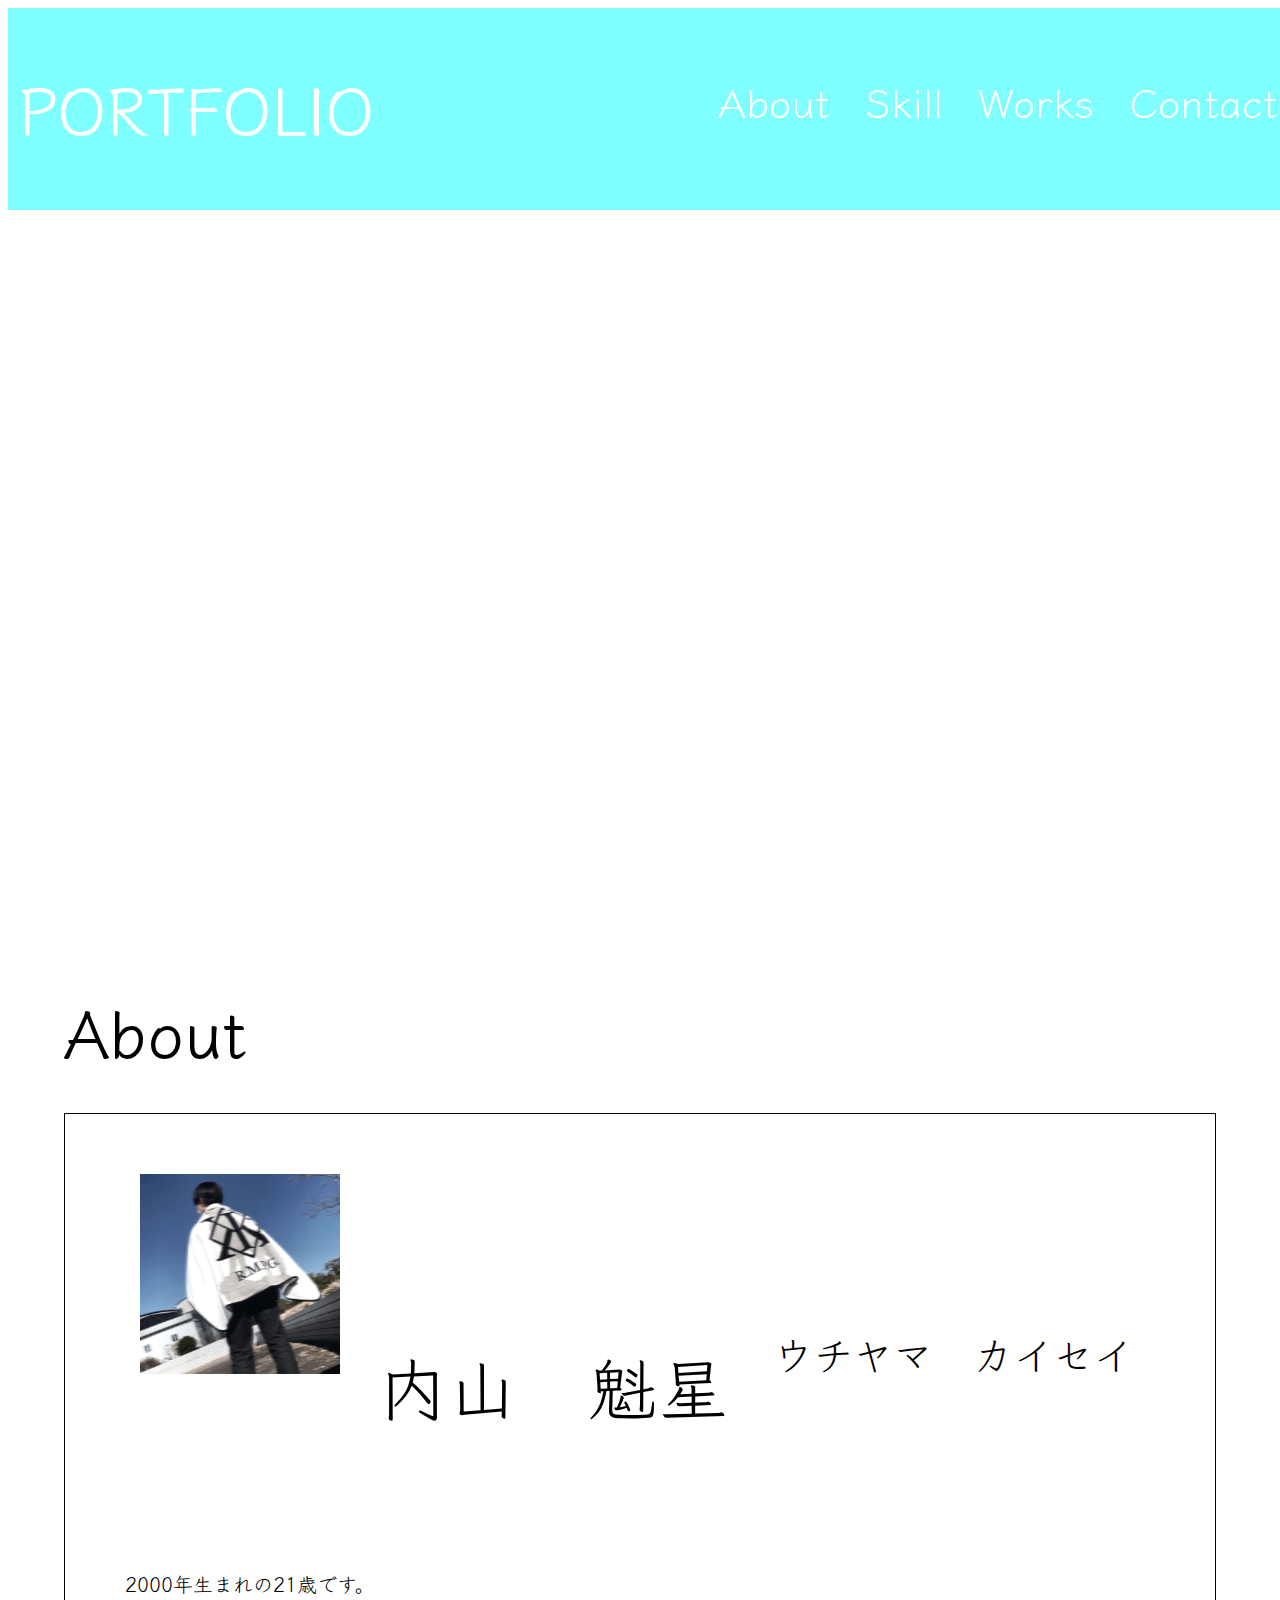
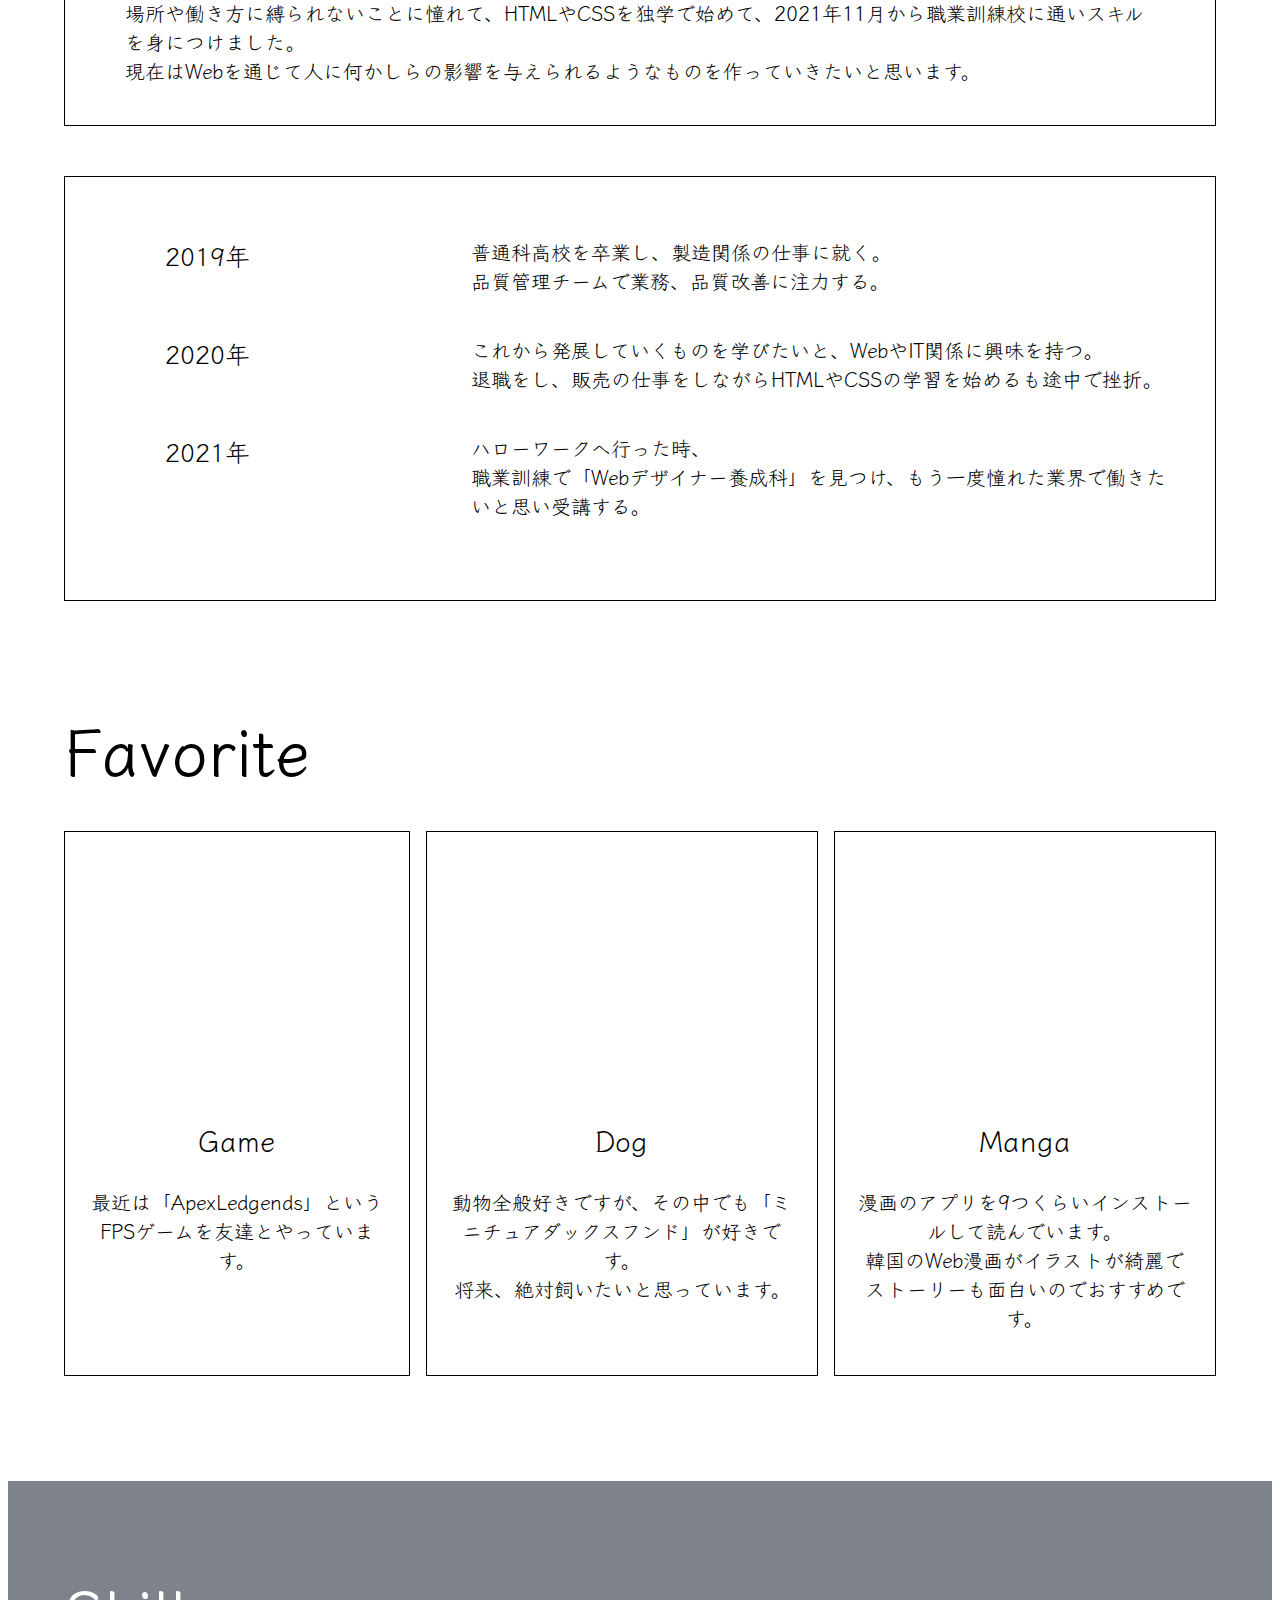
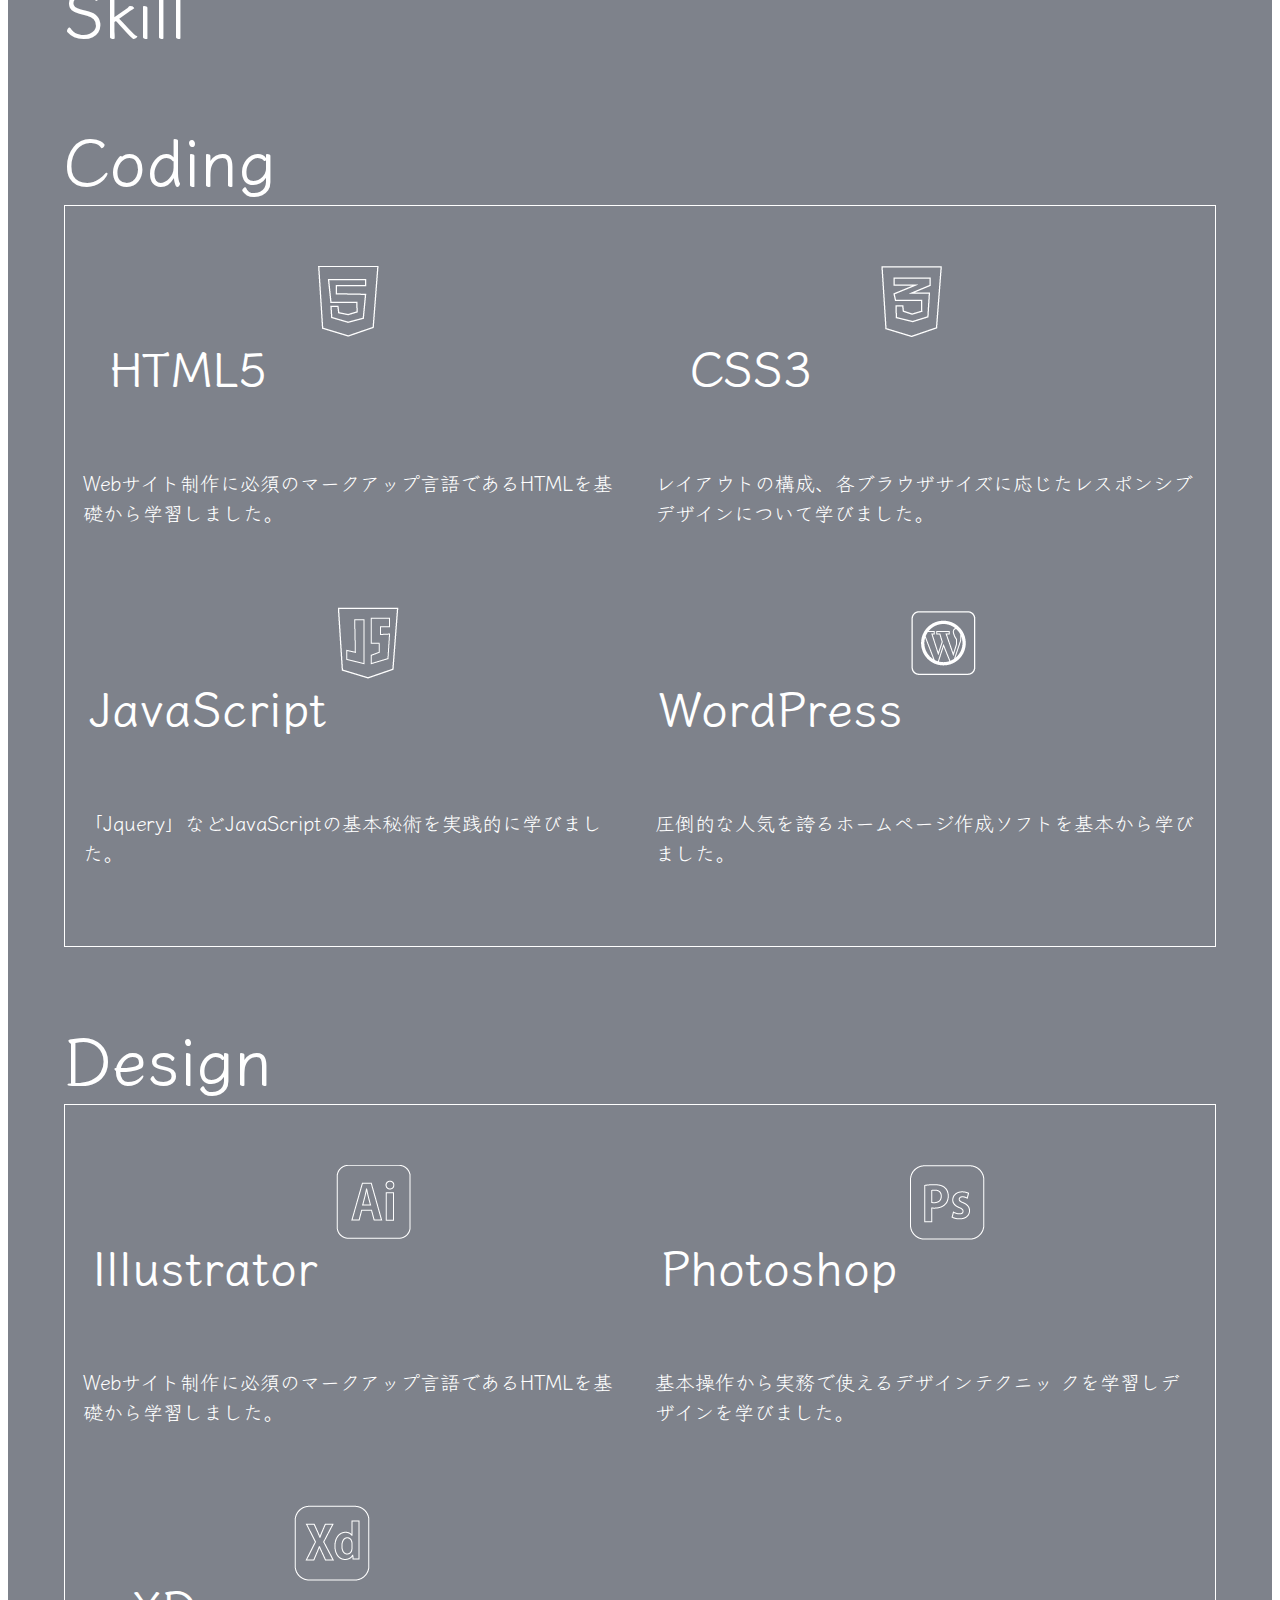
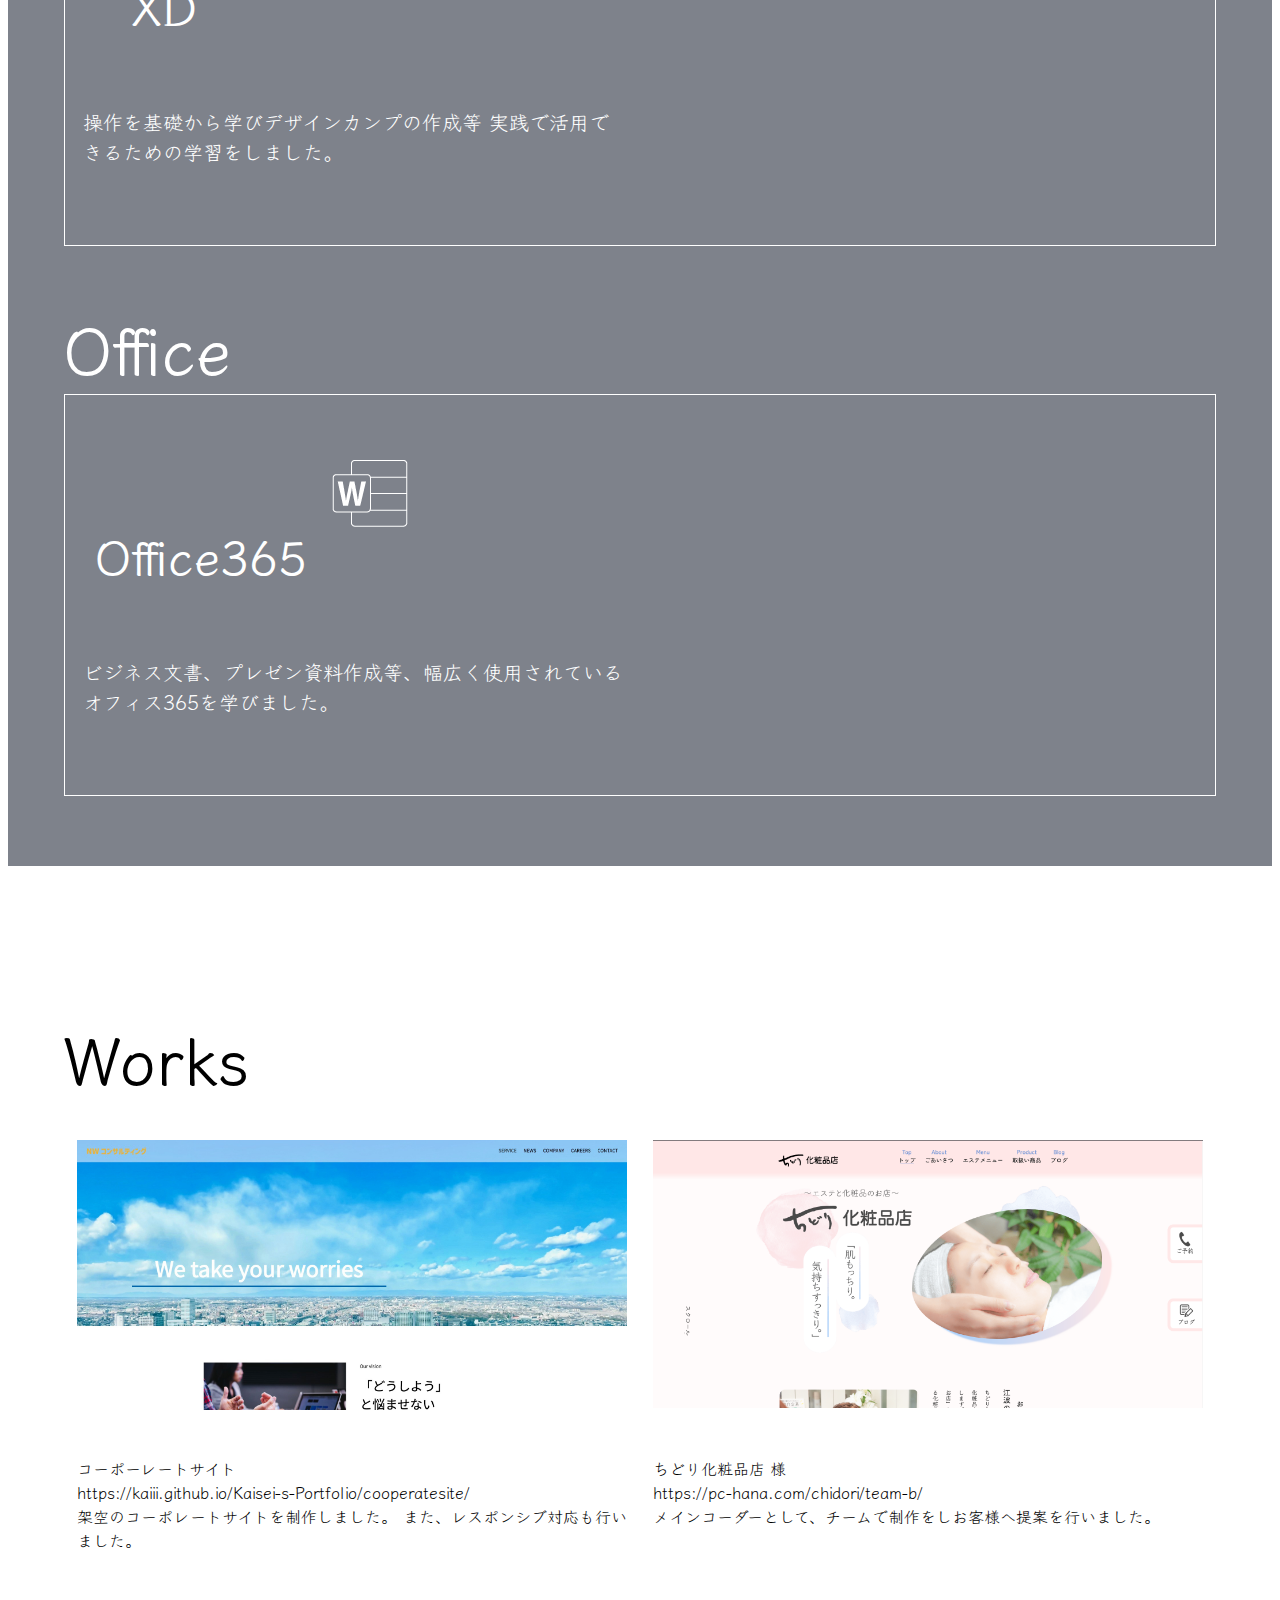
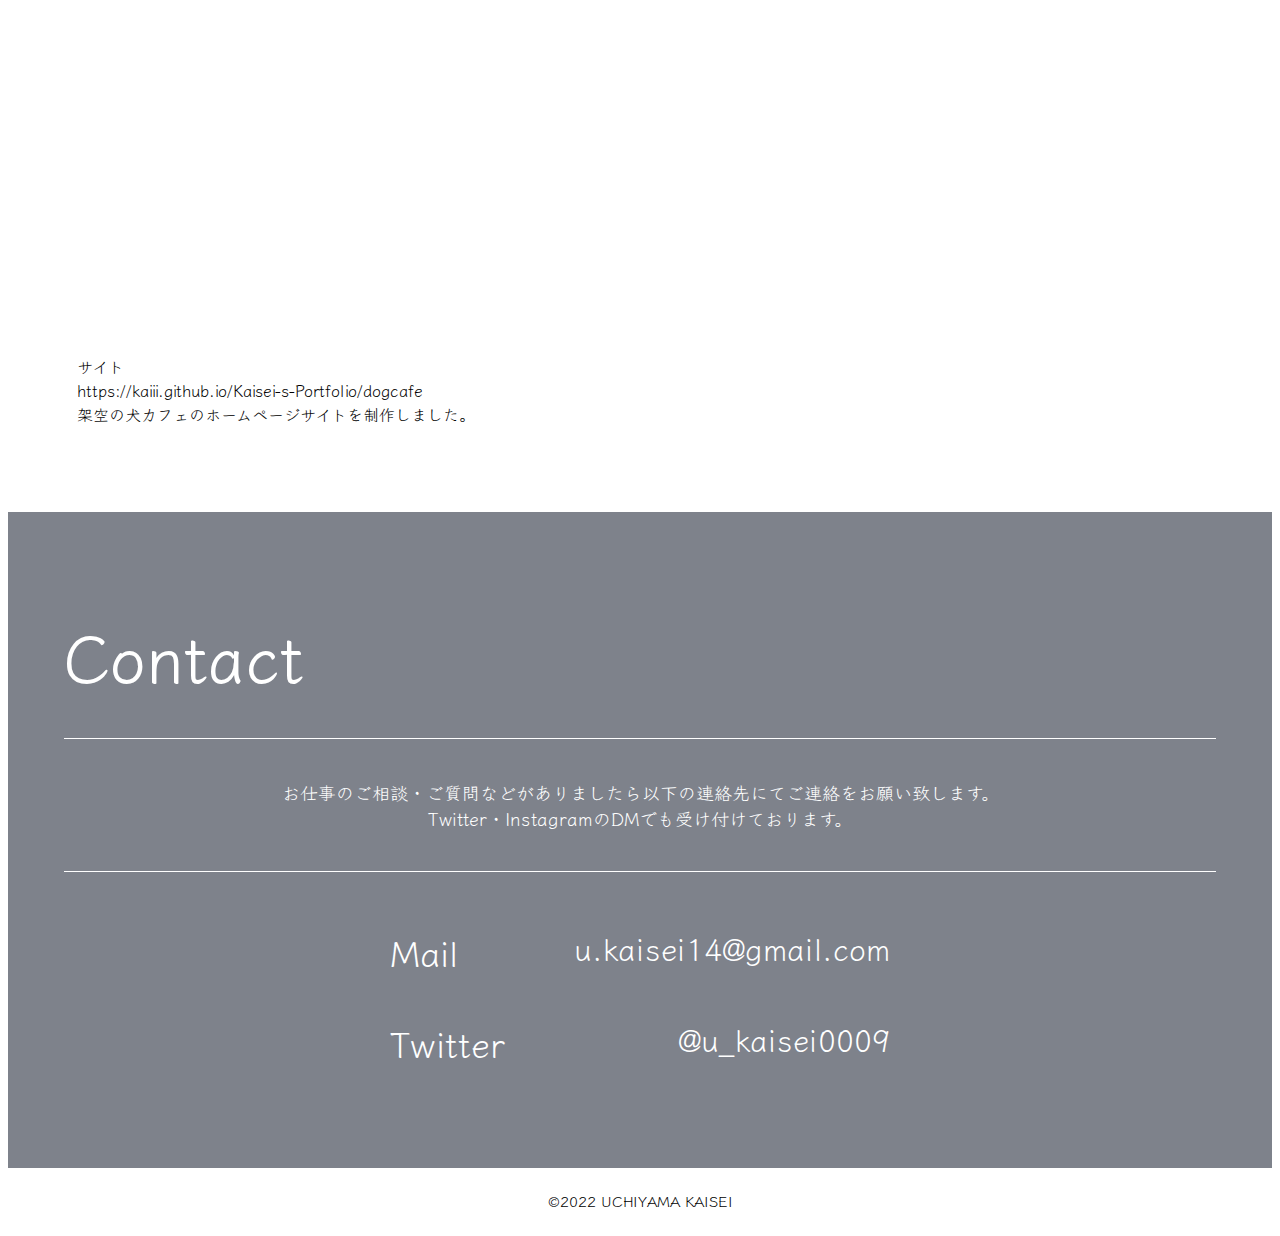
==== index.html @ 2eaced97 "a" ====
<!DOCTYPE html>
<html lang="ja">

<head>
    <meta charset="UTF-8">
    <meta http-equiv="X-UA-Compatible" content="IE=edge">
    <meta name="viewport" content="width=device-width, initial-scale=1.0">
    <title>portfolio</title>

    <!-- google fonts -->
    <link rel="preconnect" href="https://fonts.googleapis.com">
    <link rel="preconnect" href="https://fonts.gstatic.com" crossorigin>
    <link href="https://fonts.googleapis.com/css2?family=Klee+One:wght@400;600&display=swap" rel="stylesheet">

    <!-- css -->
    <link rel="stylesheet" href="https://unpkg.com/ress/dist/ress.min.css">
    <link rel="stylesheet" href="https://unpkg.com/swiper/swiper-bundle.min.css" />
    <link rel="stylesheet" href="style.css">
</head>

<body>
    <div class="wrapper">
        <div class="main-visual">
            <video src="img/guradation.mp4" class="main_video" muted autoplay playsinline loop></video>
            <header>
                <div class="header_wrapper">
                    <h1>PORTFOLIO</h1>
                    <nav class="nav_pc">
                        <ul>
                            <li>About</li>
                            <li>Skill</li>
                            <li>Works</li>
                            <li>Contact</li>
                        </ul>
                    </nav><!-- nav_pc -->
                </div><!-- header_wrapper -->
                <div id="hamburger_menu">
                    <span class="span1"></span>
                    <span class="span2"></span>
                    <span class="span3"></span>
                </div><!-- hamburger_menu -->
            </header>
            <nav id="nav_sp" class="nav_sp">
                <ul>
                    <li><a href="#about">About</a></li>
                    <li><a href="#skill">Skill</a></li>
                    <li><a href="#works">Works</a></li>
                    <li><a href="#contact">Contact</a></li>
                </ul>
            </nav>


            <div class="main_title">
                <h1 class="title-1">KAISEI'S</h1>
                <h1 class="title-2">PORTFOLIO</h1>
            </div><!-- main_title -->
        </div><!-- main-visual -->

        <div class="padding_wrapper">
            <section class="about" id="about">
                <h2 class="title">About</h2>
                <div class="profile">
                    <div class="flex">
                        <div class="profile_img"><img src="img/profile_img.jpg" alt=""></div>
                        <div class="name">
                            <p>内山　魁星</p>
                            <p>ウチヤマ　カイセイ</p>
                        </div><!-- name -->
                    </div><!-- flex -->
                    <p class="profile_sentence">
                        2000年生まれの21歳です。<br>場所や働き方に縛られないことに憧れて、HTMLやCSSを独学で始めて、2021年11月から職業訓練校に通いスキルを身につけました。<br>現在はWebを通じて人に何かしらの影響を与えられるようなものを作っていきたいと思います。
                    </p>
                </div><!-- profile -->
                <div class="history">
                    <dl>
                        <dt>2019年</dt>
                        <dd>普通科高校を卒業し、製造関係の仕事に就く。<br>品質管理チームで業務、品質改善に注力する。</dd>
                    </dl>
                    <dl>
                        <dt>2020年</dt>
                        <dd>これから発展していくものを学びたいと、WebやIT関係に興味を持つ。<br>退職をし、販売の仕事をしながらHTMLやCSSの学習を始めるも途中で挫折。</dd>
                    </dl>
                    <dl>
                        <dt>2021年</dt>
                        <dd>ハローワークへ行った時、<br>職業訓練で「Webデザイナー養成科」を見つけ、もう一度憧れた業界で働きたいと思い受講する。</dd>
                    </dl>
                </div><!-- history -->
                <div class="favorite">
                    <h2 class="title">Favorite</h2>
                    <div class="swiper mySwiper sp">
                        <div class="swiper-wrapper">
                            <div class="swiper-slide">
                                <div class="fav_img"><img src="" alt=""></div>
                                <p class="fav_title">Game</p>
                                <p>最近は「ApexLedgends」というFPSゲームを友達とやっています。</p>
                            </div><!-- swiper-slide -->
                            <div class="swiper-slide">
                                <div class="fav_img"><img src="" alt=""></div>
                                <p class="fav_title">Dog</p>
                                <p>動物全般好きですが、その中でも「ミニチュアダックスフンド」が好きです。<br>将来、絶対飼いたいと思っています。</p>
                            </div><!-- swiper-slide -->
                            <div class="swiper-slide">
                                <div class="fav_img"><img src="" alt=""></div>
                                <p class="fav_title">Manga</p>
                                <p>漫画のアプリを9つくらいインストールして読んでいます。<br>韓国のWeb漫画がイラストが綺麗でストーリーも面白いのでおすすめです。</p>
                            </div><!-- swiper-slide -->
                        </div><!-- swiper-wrapper -->
                    </div><!-- swiper -->

                    <div class="fav_container pc">
                        <div class="fav_item">
                            <div class="fav_img"><img src="" alt=""></div>
                            <p class="fav_title">Game</p>
                            <p>最近は「ApexLedgends」というFPSゲームを友達とやっています。</p>
                        </div><!-- fav_item -->

                        <div class="fav_item">
                            <div class="fav_img"><img src="" alt=""></div>
                            <p class="fav_title">Dog</p>
                            <p>動物全般好きですが、その中でも「ミニチュアダックスフンド」が好きです。<br>将来、絶対飼いたいと思っています。</p>
                        </div><!-- fav_item -->

                        <div class="fav_item">
                            <div class="fav_img"><img src="" alt=""></div>
                            <p class="fav_title">Manga</p>
                            <p>漫画のアプリを9つくらいインストールして読んでいます。<br>韓国のWeb漫画がイラストが綺麗でストーリーも面白いのでおすすめです。</p>
                        </div><!-- fav_item -->

                    </div><!-- fav_container -->
                </div><!-- favorite -->
            </section><!-- aobut -->
        </div><!-- padding_wrapper -->

        <section class="skill" id="skill">
            <div class="padding_wrapper">
                <h2 class="title">Skill</h2>
                <div class="coding">
                    <h2 class="title">Coding</h2>
                    <div class="skill_wrapper">
                        <div class="skill_item">
                            <div class="skill_name">
                                <h3>HTML5</h3>
                                <div class="skill_img"><img src="img/HTML.png" alt=""></div>
                            </div><!-- skill_name -->
                            <p>Webサイト制作に必須のマークアップ言語であるHTMLを基礎から学習しました。</p>
                        </div><!-- skill_item -->
                        <div class="skill_item">
                            <div class="skill_name">
                                <h3>CSS3</h3>
                                <div class="skill_img"><img src="img/CSS.png" alt=""></div>
                            </div><!-- skill_name -->
                            <p>レイアウトの構成、各ブラウザサイズに応じたレスポンシブデザインについて学びました。</p>
                        </div><!-- skill_item -->
                        <div class="skill_item">
                            <div class="skill_name">
                                <h3>JavaScript</h3>
                                <div class="skill_img"><img src="img/JS.png" alt=""></div>
                            </div><!-- skill_name -->
                            <p>「Jquery」などJavaScriptの基本秘術を実践的に学びました。</p>
                        </div><!-- skill_item -->
                        <div class="skill_item">
                            <div class="skill_name">
                                <h3>WordPress</h3>
                                <div class="skill_img"><img src="img/wordpress.png" alt=""></div>
                            </div><!-- skill_name -->
                            <p>圧倒的な人気を誇るホームページ作成ソフトを基本から学びました。</p>
                        </div><!-- skill_item -->
                    </div><!-- skill_wrapper -->
                </div><!-- coding -->
                <div class="design">
                    <h2 class="title">Design</h2>
                    <div class="skill_wrapper">
                        <div class="skill_item">
                            <div class="skill_name">
                                <h3>Illustrator</h3>
                                <div class="skill_img"><img src="img/illustraror.png" alt=""></div>
                            </div><!-- skill_name -->
                            <p>Webサイト制作に必須のマークアップ言語であるHTMLを基礎から学習しました。</p>
                        </div><!-- skill_item -->
                        <div class="skill_item">
                            <div class="skill_name">
                                <h3>Photoshop</h3>
                                <div class="skill_img"><img src="img/photoshop.png" alt=""></div>
                            </div><!-- skill_name -->
                            <p>基本操作から実務で使えるデザインテクニッ クを学習しデザインを学びました。</p>
                        </div><!-- skill_item -->
                        <div class="skill_item">
                            <div class="skill_name">
                                <h3>XD</h3>
                                <div class="skill_img"><img src="img/XD.png" alt=""></div>
                            </div><!-- skill_name -->
                            <p>操作を基礎から学びデザインカンプの作成等 実践で活用できるための学習をしました。</p>
                        </div><!-- skill_item -->
                    </div><!-- skill_wrapper -->
                </div><!-- design -->
                <div class="office">
                    <h2 class="title">Office</h2>
                    <div class="skill_wrapper">
                        <div class="skill_item">
                            <div class="skill_name">
                                <h3>Office365</h3>
                                <div class="skill_img"><img src="img/office1.png" alt=""></div>
                            </div><!-- skill_name -->
                            <p>ビジネス文書、プレゼン資料作成等、幅広く使用されているオフィス365を学びました。</p>
                        </div><!-- skill_item -->
                    </div><!-- skill_wrapper -->
                </div><!-- design -->
            </div><!-- padding_wrapper -->
        </section><!-- skill -->


        <div class="padding_wrapper">
            <section class="works" id="works">
                <h2 class="title">Works</h2>
                <div class="work_wrapper">
                    <div class="work">
                        <div class="work_img"><img src="img/cooperatesite.jpg" alt=""></div>
                        <p>コーポーレートサイト<br>https://kaiii.github.io/Kaisei-s-Portfolio/cooperatesite/<br>架空のコーポレートサイトを制作しました。
                            また、レスポンシブ対応も行いました。</p>
                    </div><!-- work -->
                    <div class="work">
                        <div class="work_img"><img src="img/chidori.jpg" alt=""></div>
                        <p>ちどり化粧品店&emsp13;様<br>https://pc-hana.com/chidori/team-b/<br>メインコーダーとして、チームで制作をしお客様へ提案を行いました。</p>
                    </div><!-- work -->
                    <div class="work">
                        <div class="work_img"><img src="" alt=""></div>
                        <p>サイト<br>https://kaiii.github.io/Kaisei-s-Portfolio/dogcafe<br>架空の犬カフェのホームページサイトを制作しました。</p>
                    </div><!-- work -->
                </div><!-- work_wrapper -->
            </section><!-- works -->
        </div><!-- padding_wrapper -->


        <section class="contact" id="contact">
            <div class="padding_wrapper">
                <h2 class="title">Contact</h2>
                <p class="contact_sentence">お仕事のご相談・ご質問などがありましたら以下の連絡先にてご連絡をお願い致します。<br>Twitter・InstagramのDMでも受け付けております。</p>
                <div class="address">
                    <dl class="contact_dl">
                        <dt>Mail</dt>
                        <dd>u.kaisei14@gmail.com</dd>
                    </dl>
                    <dl class="contact_dl">
                        <dt>Twitter</dt>
                        <dd>@u_kaisei0009</dd>
                    </dl>
                </div><!-- address -->
            </div><!-- padding_wrapper -->
        </section><!-- contact -->

        <footer>
            <small>&copy;2022&nbsp;UCHIYAMA&nbsp;KAISEI</small>
        </footer>
    </div><!-- wrapper -->

    <script src="https://unpkg.com/swiper/swiper-bundle.min.js"></script>
    <script src="script.js"></script>
</body>

</html>
---- style.css ----
@charset "utf-8";

*{
    box-sizing: border-box;
    list-style-type: none;
    font-family: 'Klee One', cursive;
}

img{
    max-width: 100%;
    max-height: 100%;
}

a{
    text-decoration: none;
    color: #000;
}

.pc{
    display: none;
}

.wrapper{
    overflow: hidden;
}

.padding_wrapper{
    padding: 0 24px;
    max-width: 1200px;
    margin: 0 auto;
}

.title{
    font-size: 50px;
    margin-bottom: 36px;
}

.main-visual{
    height: 100vh;
    position: relative;
    overflow: hidden;
    margin-bottom: 75px;
}

.main_video{
    min-height: 100%;
    min-width: 100%;
    width: auto;
    height: auto;
    position: absolute;
    z-index: -1;
}

header{
    position: fixed;
    z-index: 100;
    width: 100%;
    padding: 8px 0;
    text-align: center;
    color: #fff;
    background-color: rgba(0, 255, 255,0.5);
}

header h1{
    text-align: center;
}

.nav_pc{
    display: none;
}

/* ===================================
haamburger_menu
======================================*/
#hamburger_menu{
    position: relative;
    position: fixed;
    z-index: 100;
    top: 8px;
    right: 1rem;
    width: 50px;
    height: 50px;
    border-radius: 10px;
    border: 1px solid #fff;
}

.span1,.span2,.span3{
    content: "";
    position: absolute;
    background-color: #fff;
    width: 30px;
    height: 2px;
    left: 9px;
}

.span1{
    top: 12px;
}

.span2{
    top: 22px;
}

.span3{
    top: 32px;
}
/* ==================================== */

.main_title{
    position: absolute;
    left: -120px;
    bottom: 180px;
    transform: rotate(90deg);
    line-height: 1;
    color: #fff;
}

.main_title h1{
    font-size: 65px;
}

.nav_sp{
    position: fixed;
    background-color: rgba(255, 255, 255, 0.9);
    height: 100vh;
    width: 100vw;
    padding-top: 200px;
    padding-left: 50px;
    z-index: 90;
    font-size: 28px;
    transform: translateX(100%);
    transition: all 2s;
}

nav li{
    margin-bottom: 2rem;
}

#nav_sp a:hover{
    opacity: 0.2;
    border-bottom: 1px solid #000;
}

.open{
    transform: translateX(0);
}


/* =============================
about
===============================*/
.about{
    padding-bottom: 105px;
}
.profile{
    margin-bottom: 50px;
    text-align: center;
}
.profile_img{
    width: 200px;
    height: 200px;
    margin: 0 auto;
    margin-bottom: 17px;
}

.name{
    font-size: 44px;
    margin-bottom: 44px;
}
.name p:nth-child(2){
    font-size: 22px;
}

.profile_sentence{
    font-size: 20px;
}

.history{
    margin-bottom: 100px;
}

dl{
    display: flex;
    justify-content: space-between;
    padding: 35px 0;
    background-image:linear-gradient(to right,#000 10px,transparent 2px),linear-gradient(to right,#000 10px,transparent 2px);
    background-size: 20px 2px;
    background-repeat: repeat-x;
}

dl:last-child{
    background-image:linear-gradient(to right,#000 10px,transparent 2px),linear-gradient(to right,#000 10px,transparent 2px);
    background-size: 20px 2px;
    background-repeat: repeat-x;
    background-position:0 top,0 bottom;
}

dd{
    width: 70%;
}


/* ===============================
favorite
==================================*/
.fav_img{
    width: 250px;
    height: 250px;
    margin: 0 auto;
    margin-bottom: 20px;
}

.swiper-slide{
    text-align: center;
    border: 1px solid #000;
    padding: 0 39px;
    padding-top: 60px;
    padding-bottom: 23px;
}

.fav_title{
    font-size: 28px;
    margin-bottom: 27px;
}

/* ================================
skill
==================================*/
.skill{
    background-color: #7E828B;
    color: #fff;
    padding-top: 28px;
    padding-bottom: 70px;
}

.skill .title{
    margin-bottom: 0;
}

.skill_wrapper{
    border: 1px solid #fff;
    padding: 0 18px;
    padding-top: 60px;
}

.skill_img{
    width: 90px;
    height: 90px;
}

.skill_name{
    display: flex;
    justify-content: space-around;
    margin-bottom: 15px;
    width: 280px;
}

.skill_name h3{
    padding-top: 16px;
}

.skill_name h3{
    font-size: 35px;
}

.skill_item p{
    font-size: 20px;
    line-height: 1.5;
}

.skill_item{
    margin-bottom: 58px;
}

.coding{
    margin-bottom:63px  ;
}

/* ================================
works
==================================*/
.works{
    padding-top: 90px;
}

.work{
    max-width: 550px;
    margin: 0 auto;
    margin-bottom: 70px;
}

.work_img{
    height: 200px;
}

/* ================================
contact
==================================*/
.contact{
    background-color: #7E828B;
    color: #fff;
    padding-top: 42px;
    padding-bottom: 60px;
}


.contact_sentence{
    border-top: 1px solid #fff;
    border-bottom: 1px solid #fff;
    padding: 40px 0;
    margin-bottom: 54px;
    font-size: 18px;
    text-align: center;
}

.address{
    max-width: 500px;
    margin: 0 auto;
}

.contact dl{
    background-image: none;
    padding: 0;
}

.contact dt{
    font-size: 25px;
}
.contact dd{
    font-size: 20px;
    text-align: right;
}

/* ================================
footer
==================================*/
footer{
    height: 60px;
    text-align: center;
    padding:20px 0 ;
}

small{
    font-size: 15px;
}



/* ================================
>=768px
===================================*/
@media screen and (min-width:768px) {

    .flex{
        display: flex;
    }

    .title{
        font-size: 65px;
    }

    .nav_pc{
        display: block;
    }

    .sp{
        display: none;
    }

    #hamburger_menu,#nav_sp{
        display: none;
    }


    .header_wrapper{
        display: flex;
        justify-content: space-between ;
        max-width: 1500px;
        margin: 0 auto;
        padding: 0 10px;
    }

    .header_wrapper h1{
        font-size: 65px;
    }


    .nav_pc{
        width: 600px;
    }

    .nav_pc ul{
        display:flex ;
        font-size: 40px ;
        padding-top: 16px;
        justify-content: space-between;
    }



    .main_title{
        left: 50%;
        bottom: 50%;
        transform: rotate(0) translate(-50%,50%);
        text-align: center;
        line-height: 1.25;
    }
    
    .main_title h1{
        font-size: 130px;
    }


    /* =============================
about
===============================*/
.profile{
    border: 1px solid #000;
    padding: 60px 60px 20px;
}

.profile_img{
    width: 200px;
    height: 200px;
    margin: 0 auto;
    margin-bottom: 17px;
}

.name{
    font-size: 70px;
    margin-bottom: 44px;
    padding-top: 90px;
    display: flex;
    justify-content: space-around;
    width: 800px;
}
.name p:nth-child(2){
    font-size: 40px;
    padding-top: 20px;
}

.profile_sentence{
    font-size: 20px;
    text-align: left;
}

.history{
    margin-bottom: 100px;
    border: 1px solid #000;
    padding: 40px 30px 40px 100px;
}

dt{
    font-size: 25px;
}

dl{
    padding:0;
    background-image: none;
    margin-bottom: 40px;
    font-size: 20px;
}

dl:last-child{
    background-image: none;
}


/* ============================
favorite
==============================*/
.fav_container{
    display: flex;
    justify-content: space-between;
}

.fav_item{
    text-align: center;
    border: 1px solid #000;
    padding: 0 20px;
    padding-top: 60px;
    padding-bottom: 23px;
    margin-right: 16px;
}

.fav_item:last-child{
    margin-right: 0;
}

.fav_item p:nth-of-type(2){
    font-size: 20px;
}

.fav_img{
    width: 200px;
    height: 200px;
    margin: 0 auto;
    margin-bottom: 20px;
}


/* ================================
skill
==================================*/
.skill_wrapper{
    display: grid;
    grid-template-columns: repeat(2, minmax(300px, 2fr));  
    column-gap: 30px;
}

.skill_name{
    width: 350px;
}

.skill_name h3{
    font-size: 48px;
}

/* ================================
work
==================================*/
.work_wrapper{
    display: grid;
    grid-template-columns: repeat(2, minmax(300px, 2fr));
}

.work{
    width: 100%;
}

.work_img{
    height: 300px;
}

/* ================================
contact
==================================*/
.contact dt{
    font-size: 35px;
}
.contact dd{
    font-size: 30px;
}

    
}/*media screen*/
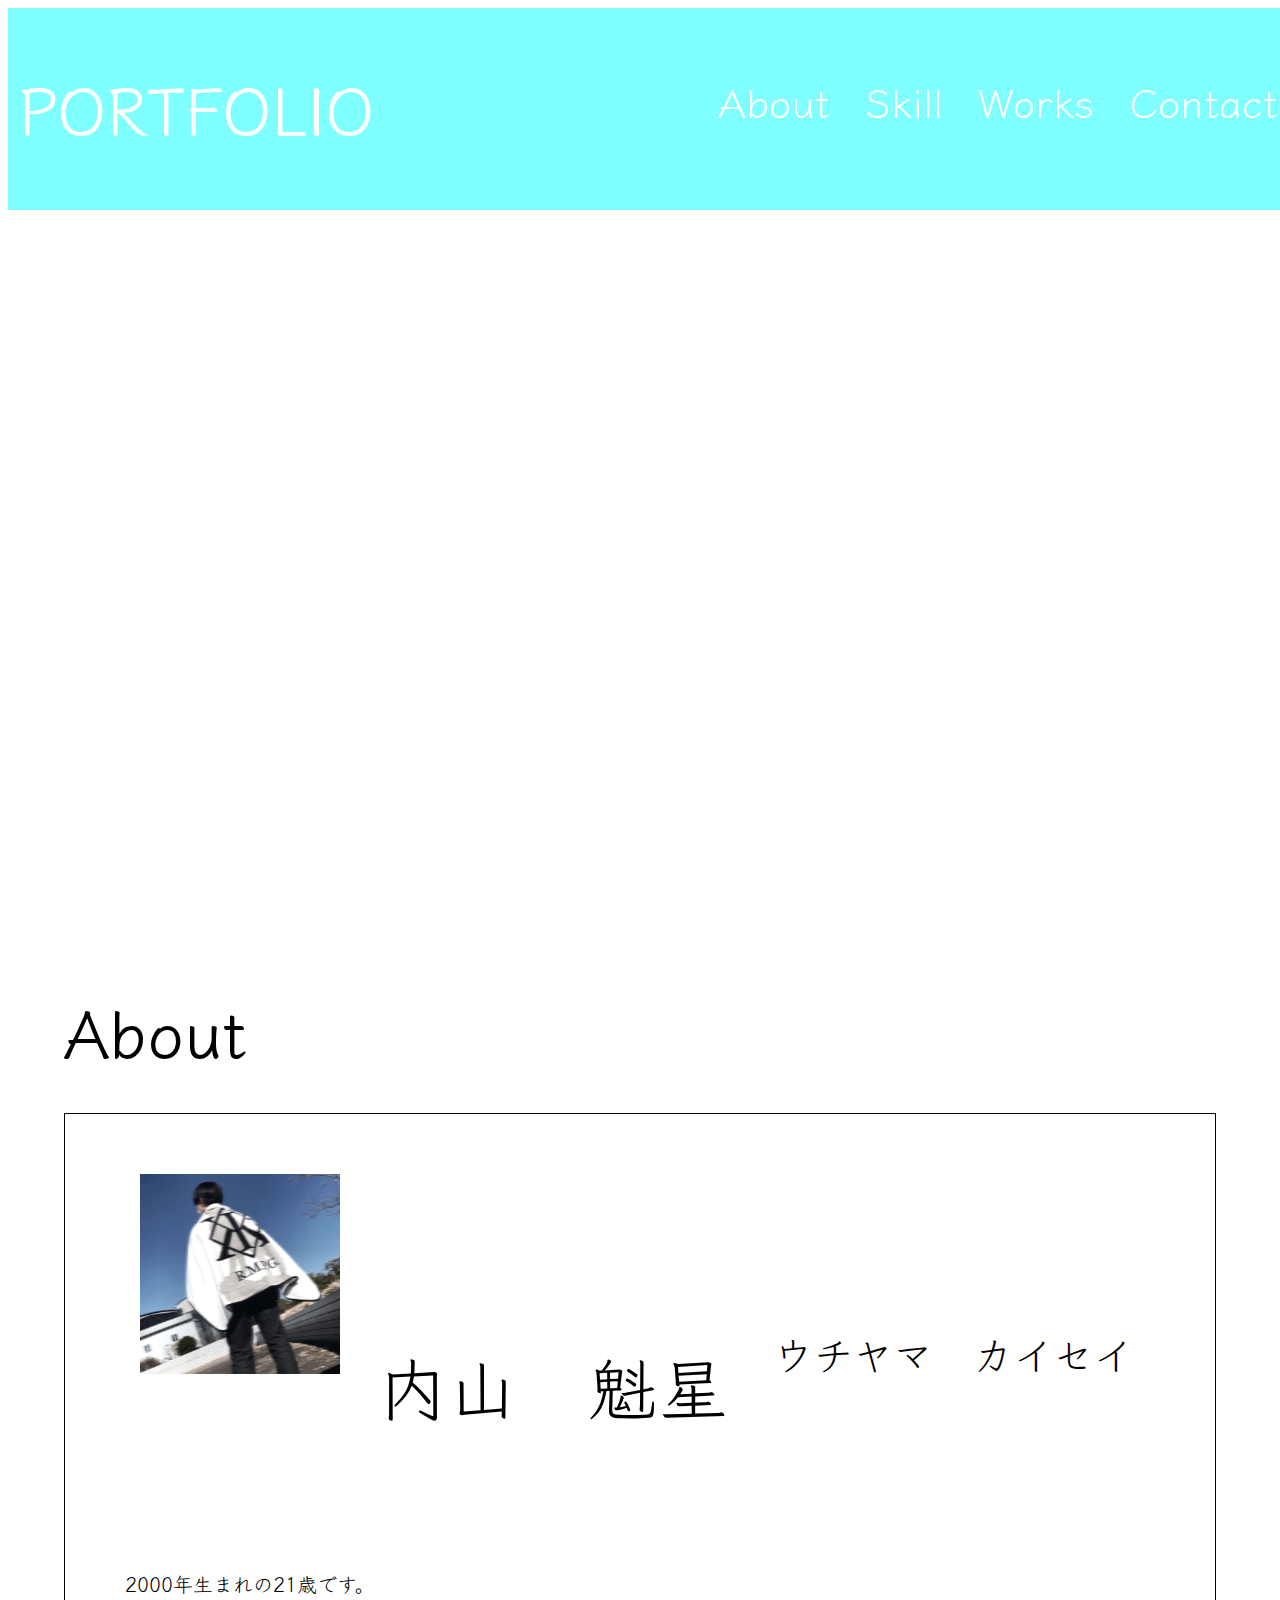
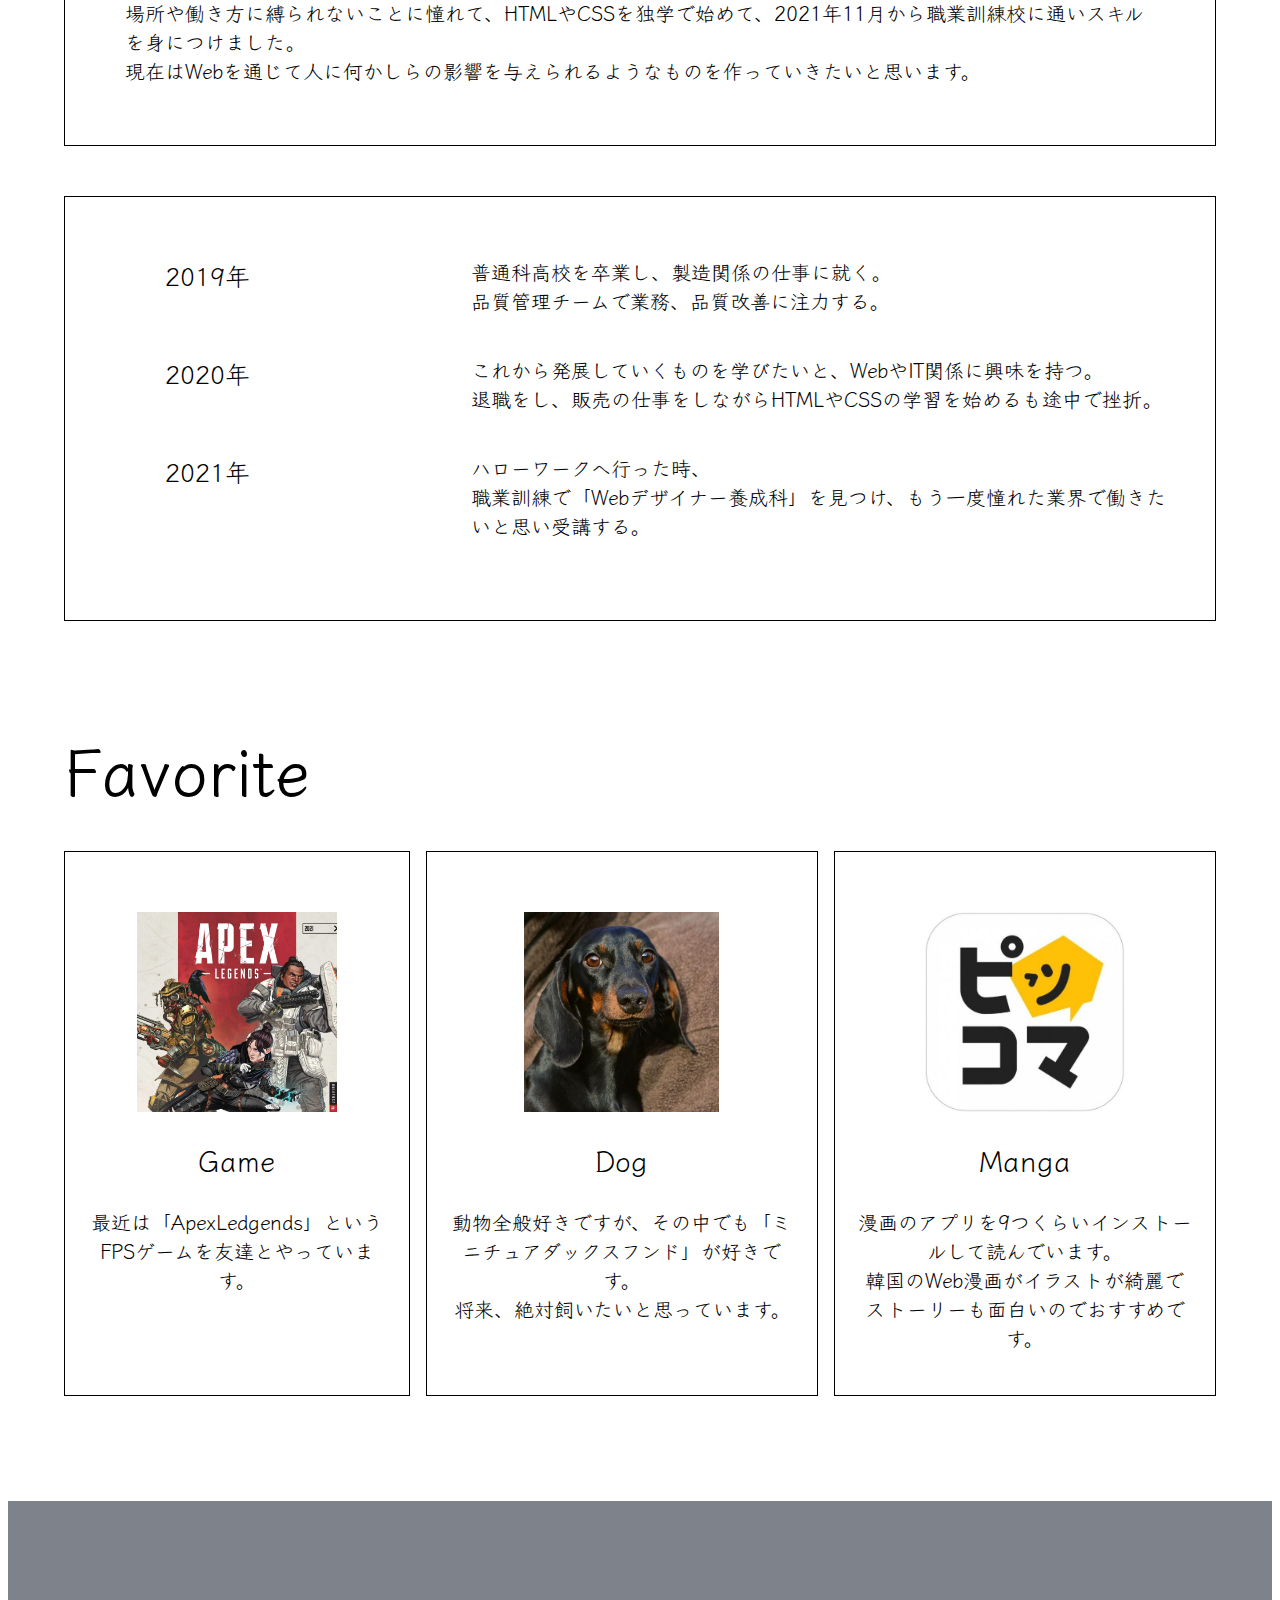
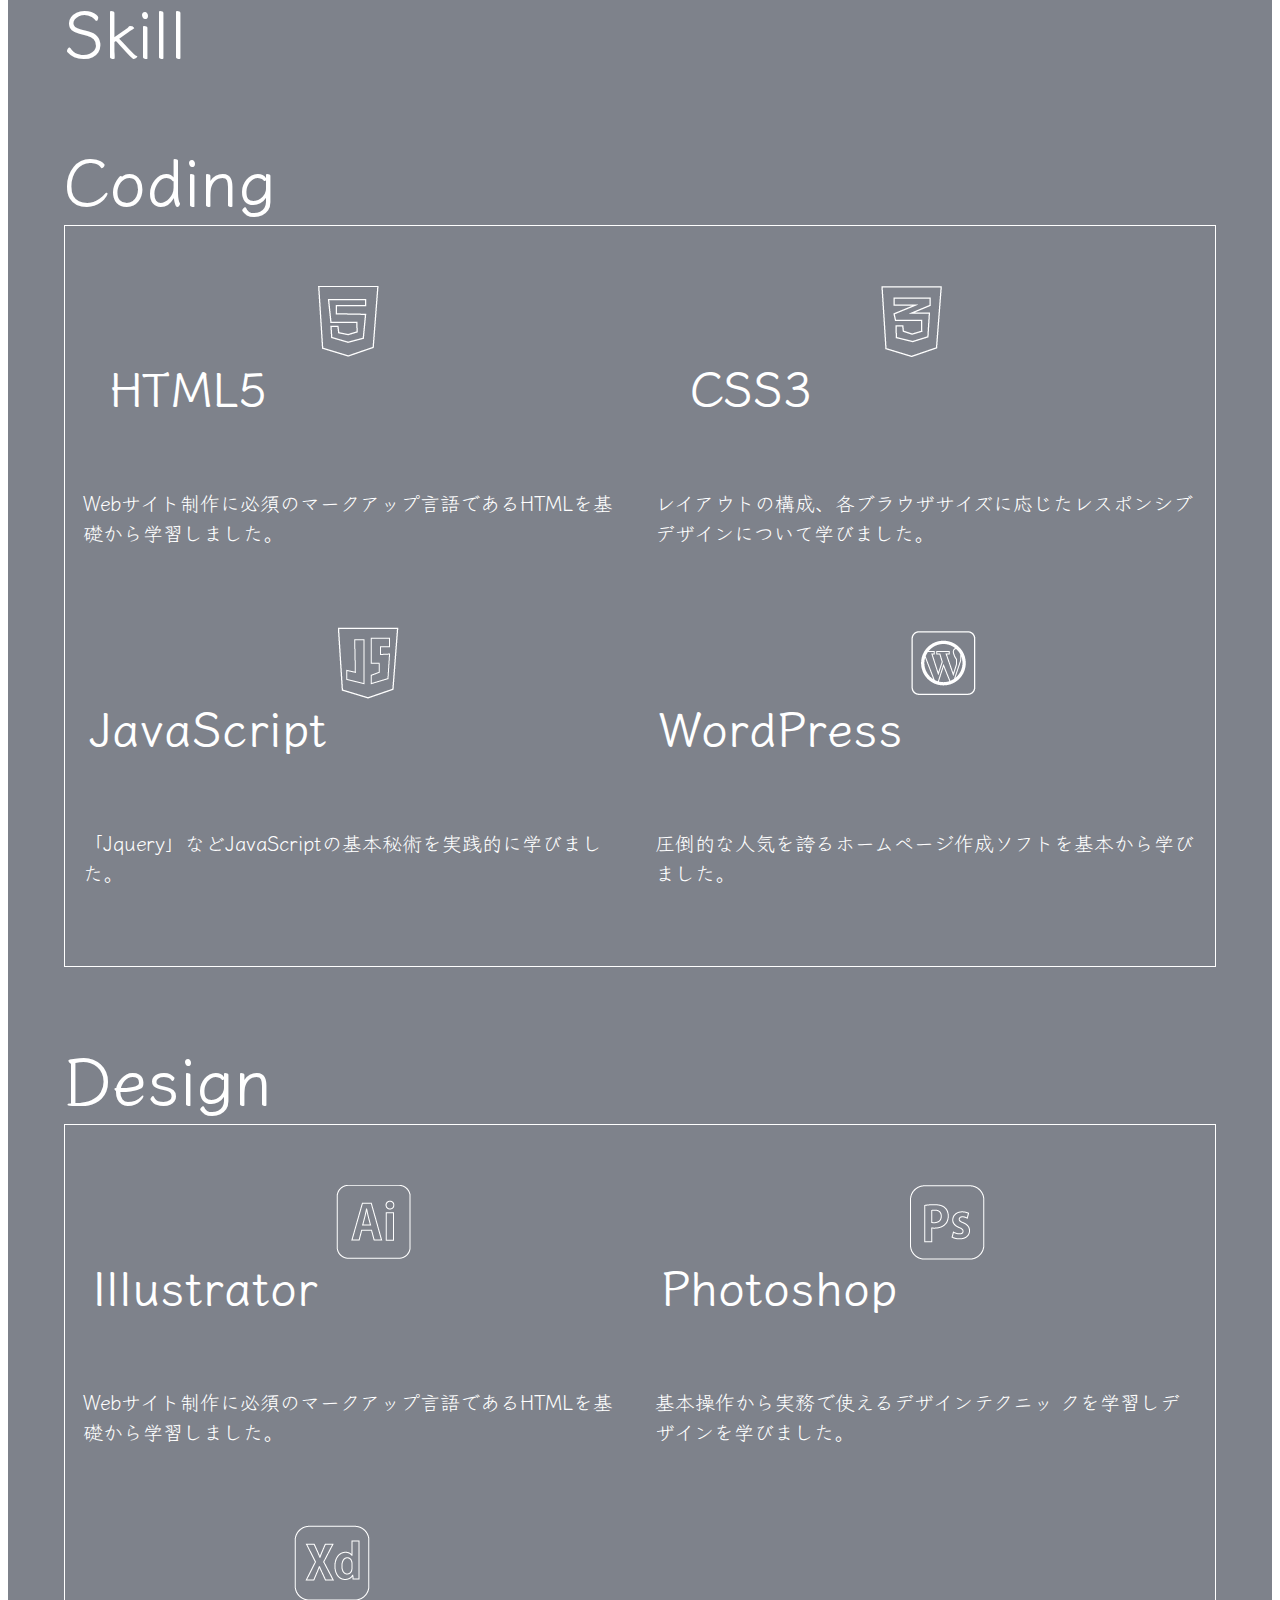
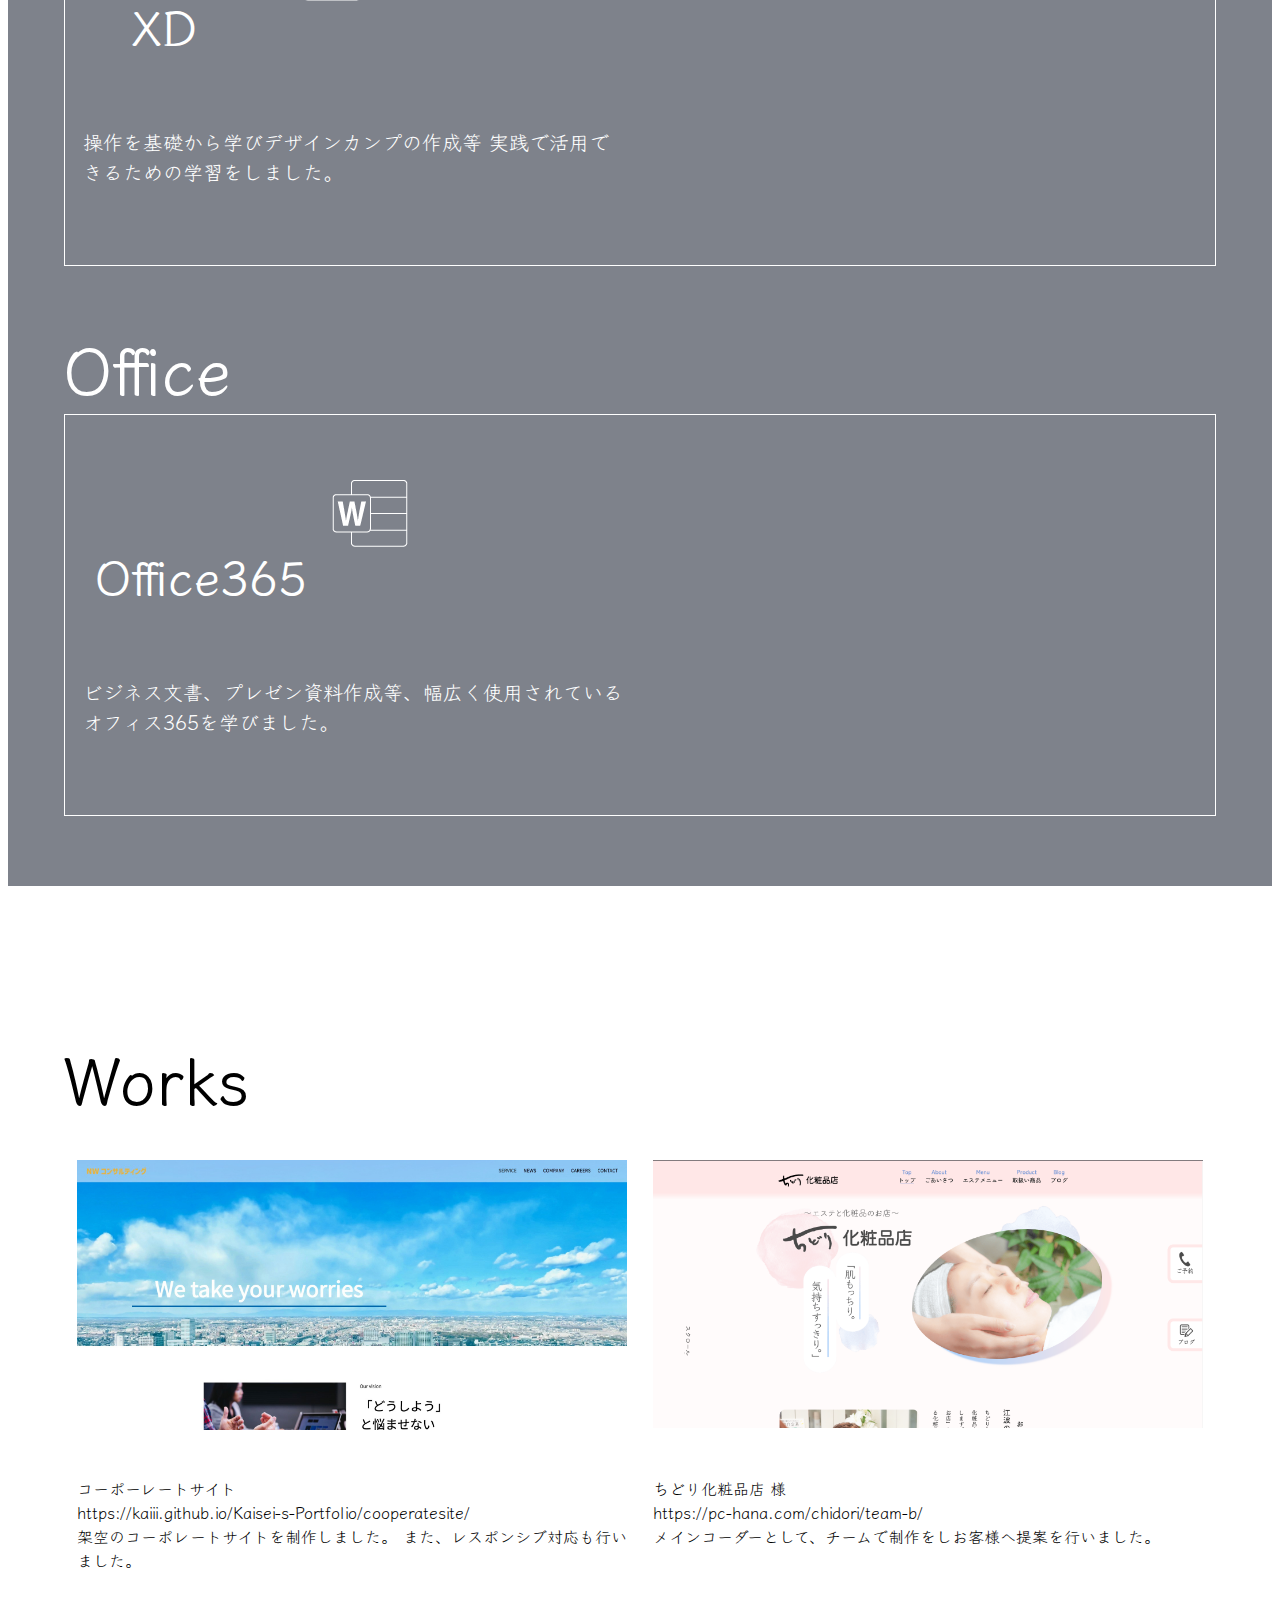
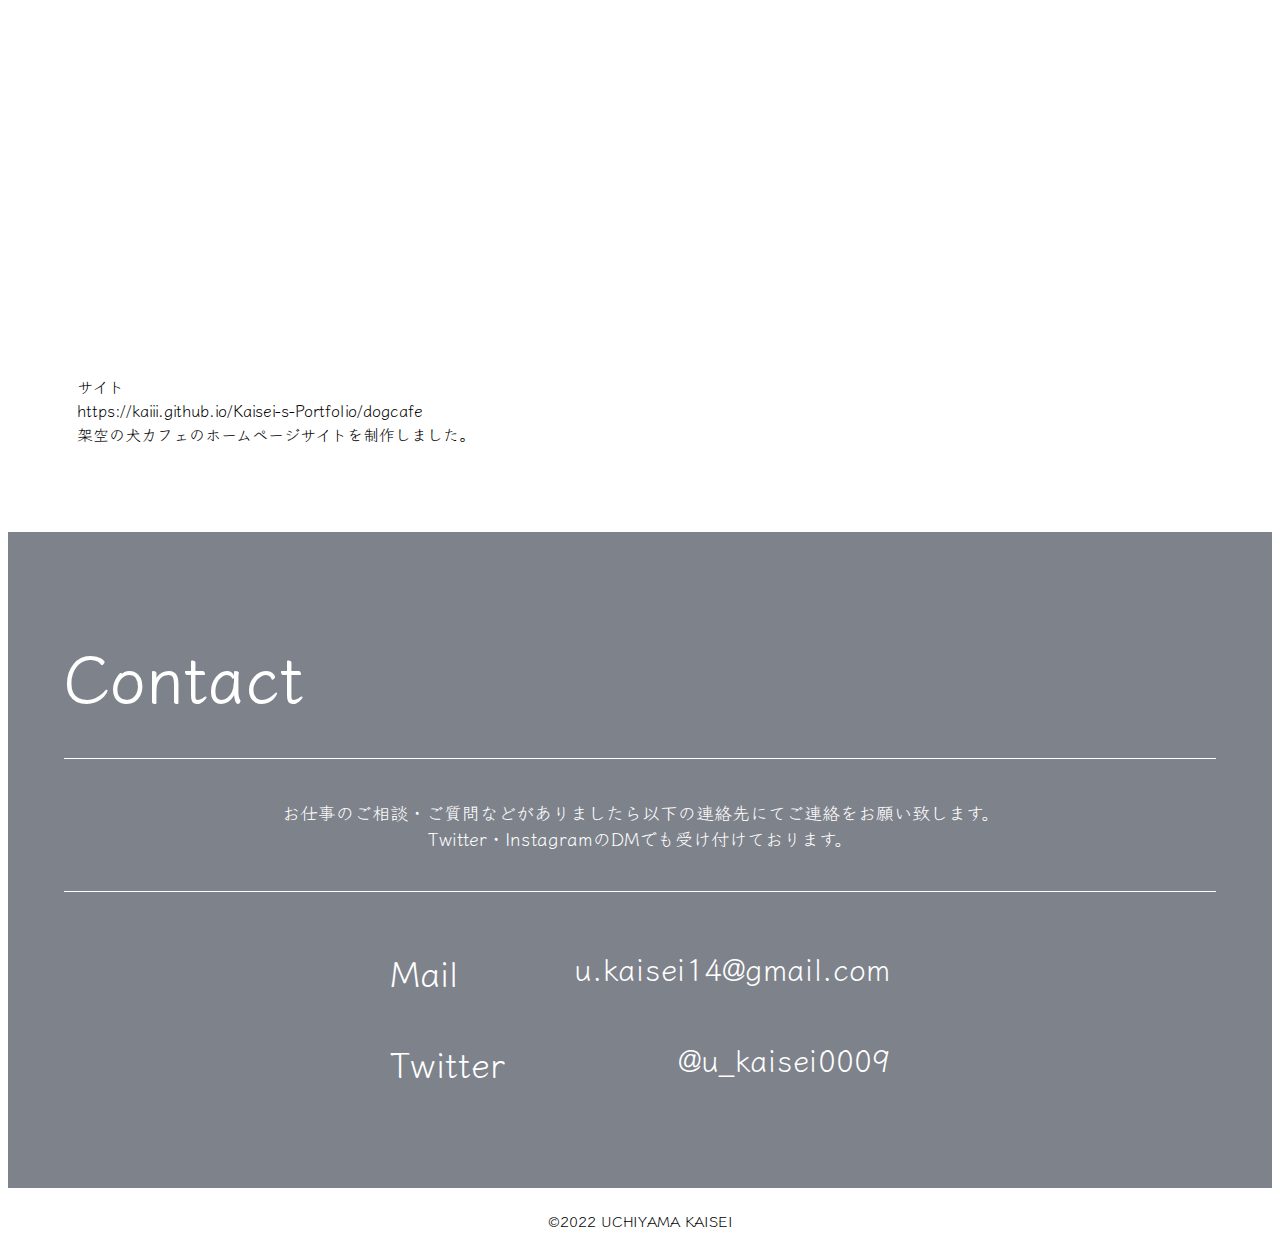
==== commit 1d9bdfe5: "aaa" ====
--- a/index.html
+++ b/index.html
@@ -90,17 +90,17 @@
                     <div class="swiper mySwiper sp">
                         <div class="swiper-wrapper">
                             <div class="swiper-slide">
-                                <div class="fav_img"><img src="" alt=""></div>
+                                <div class="fav_img"><img src="img/apex.jpeg" alt=""></div>
                                 <p class="fav_title">Game</p>
                                 <p>最近は「ApexLedgends」というFPSゲームを友達とやっています。</p>
                             </div><!-- swiper-slide -->
                             <div class="swiper-slide">
-                                <div class="fav_img"><img src="" alt=""></div>
+                                <div class="fav_img"><img src="img/dachshund.jpg" alt=""></div>
                                 <p class="fav_title">Dog</p>
                                 <p>動物全般好きですが、その中でも「ミニチュアダックスフンド」が好きです。<br>将来、絶対飼いたいと思っています。</p>
                             </div><!-- swiper-slide -->
                             <div class="swiper-slide">
-                                <div class="fav_img"><img src="" alt=""></div>
+                                <div class="fav_img"><img src="img/pikkoma.jpeg" alt=""></div>
                                 <p class="fav_title">Manga</p>
                                 <p>漫画のアプリを9つくらいインストールして読んでいます。<br>韓国のWeb漫画がイラストが綺麗でストーリーも面白いのでおすすめです。</p>
                             </div><!-- swiper-slide -->
@@ -109,19 +109,19 @@
 
                     <div class="fav_container pc">
                         <div class="fav_item">
-                            <div class="fav_img"><img src="" alt=""></div>
+                            <div class="fav_img"><img src="img/apex.jpeg" alt=""></div>
                             <p class="fav_title">Game</p>
                             <p>最近は「ApexLedgends」というFPSゲームを友達とやっています。</p>
                         </div><!-- fav_item -->
 
                         <div class="fav_item">
-                            <div class="fav_img"><img src="" alt=""></div>
+                            <div class="fav_img"><img src="img/dachshund.jpg" alt=""></div>
                             <p class="fav_title">Dog</p>
                             <p>動物全般好きですが、その中でも「ミニチュアダックスフンド」が好きです。<br>将来、絶対飼いたいと思っています。</p>
                         </div><!-- fav_item -->
 
                         <div class="fav_item">
-                            <div class="fav_img"><img src="" alt=""></div>
+                            <div class="fav_img"><img src="img/pikkoma.jpeg" alt=""></div>
                             <p class="fav_title">Manga</p>
                             <p>漫画のアプリを9つくらいインストールして読んでいます。<br>韓国のWeb漫画がイラストが綺麗でストーリーも面白いのでおすすめです。</p>
                         </div><!-- fav_item -->
--- a/style.css
+++ b/style.css
@@ -416,7 +416,7 @@
 ===============================*/
 .profile{
     border: 1px solid #000;
-    padding: 60px 60px 20px;
+    padding: 60px 60px 40px;
 }
 
 .profile_img{
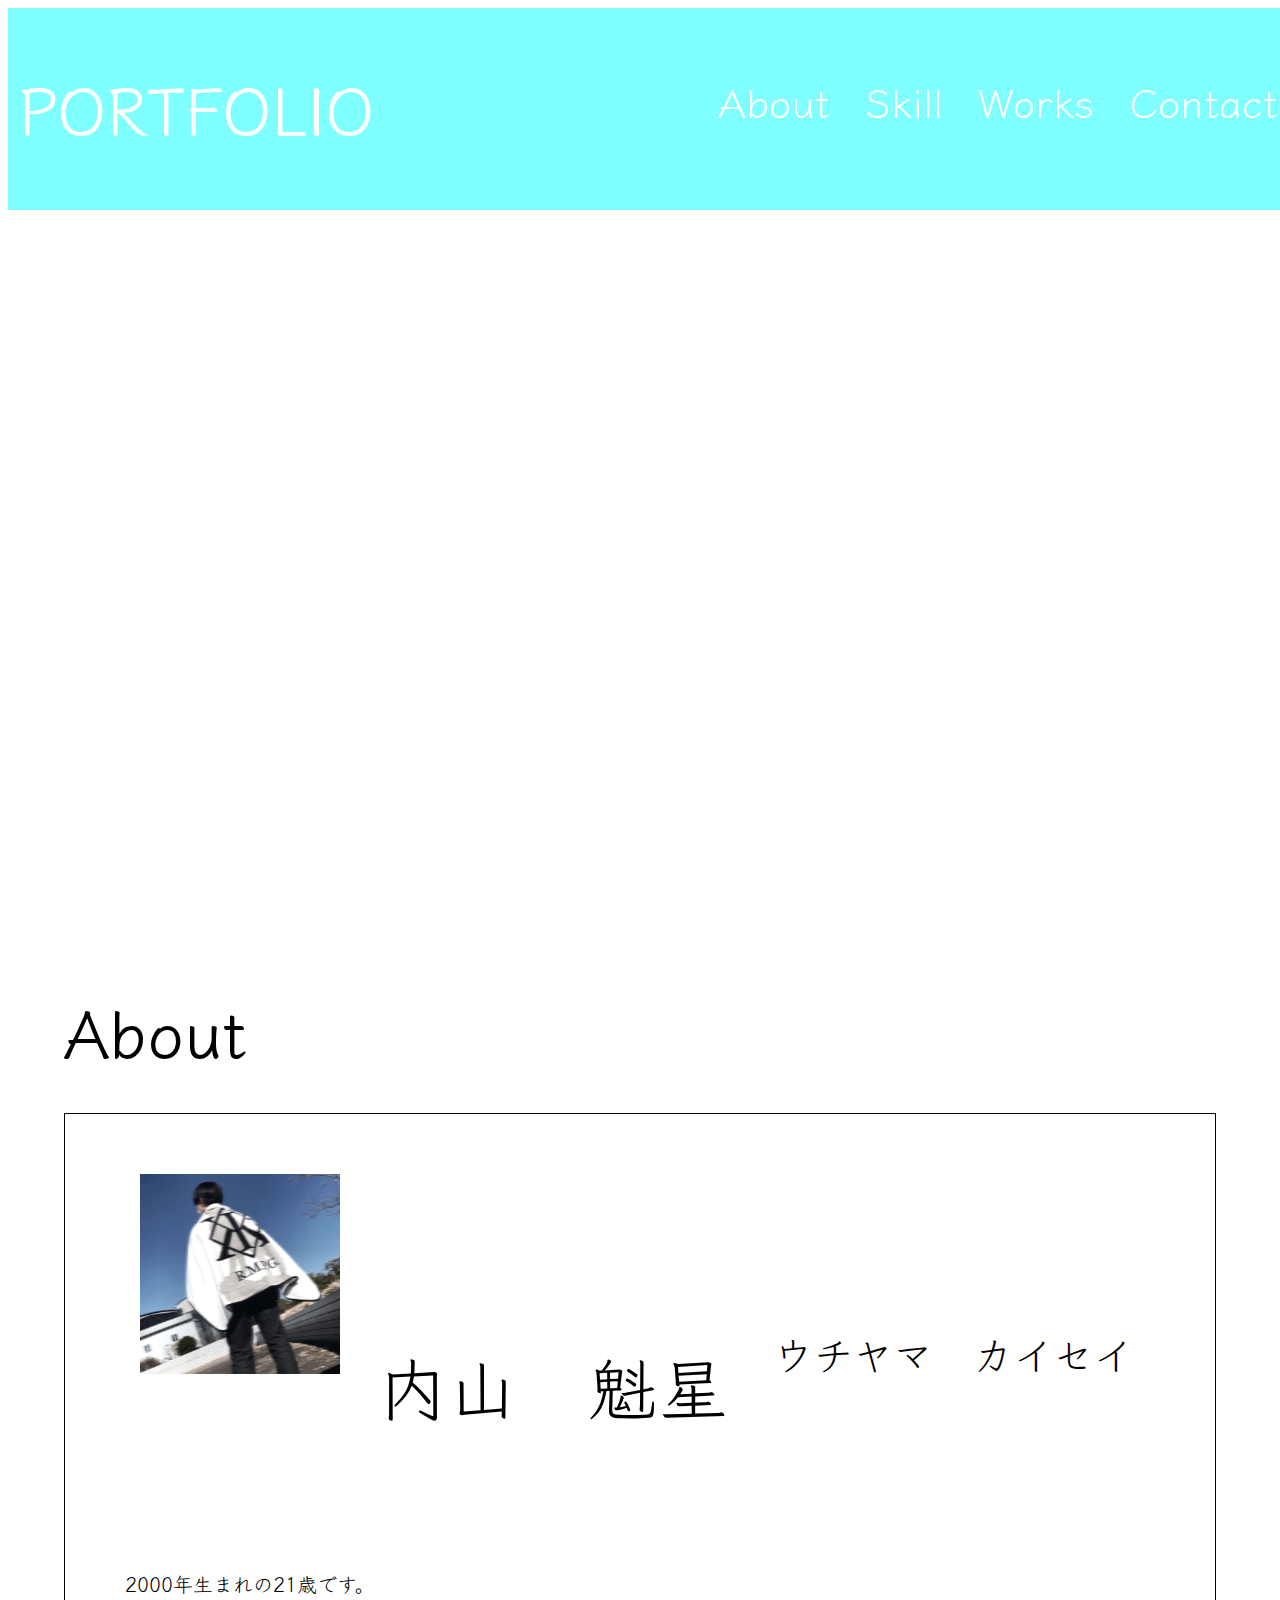
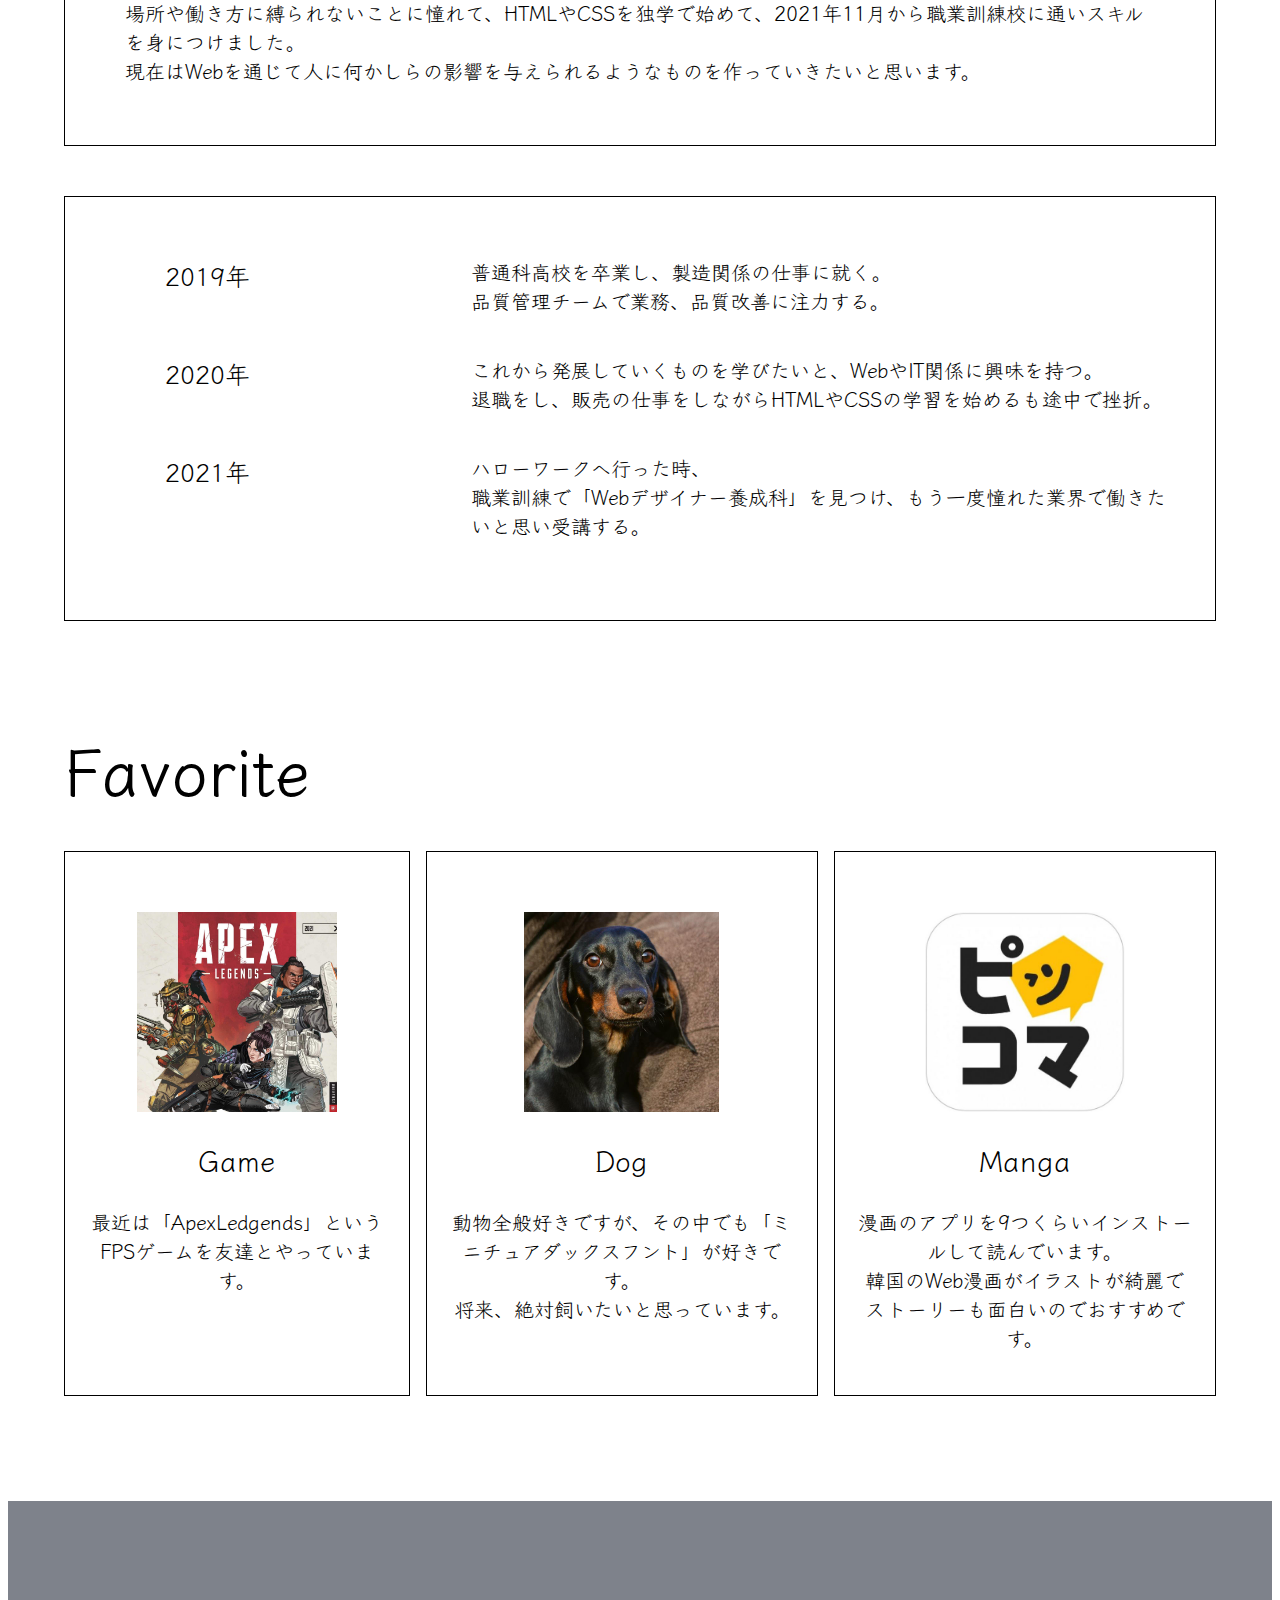
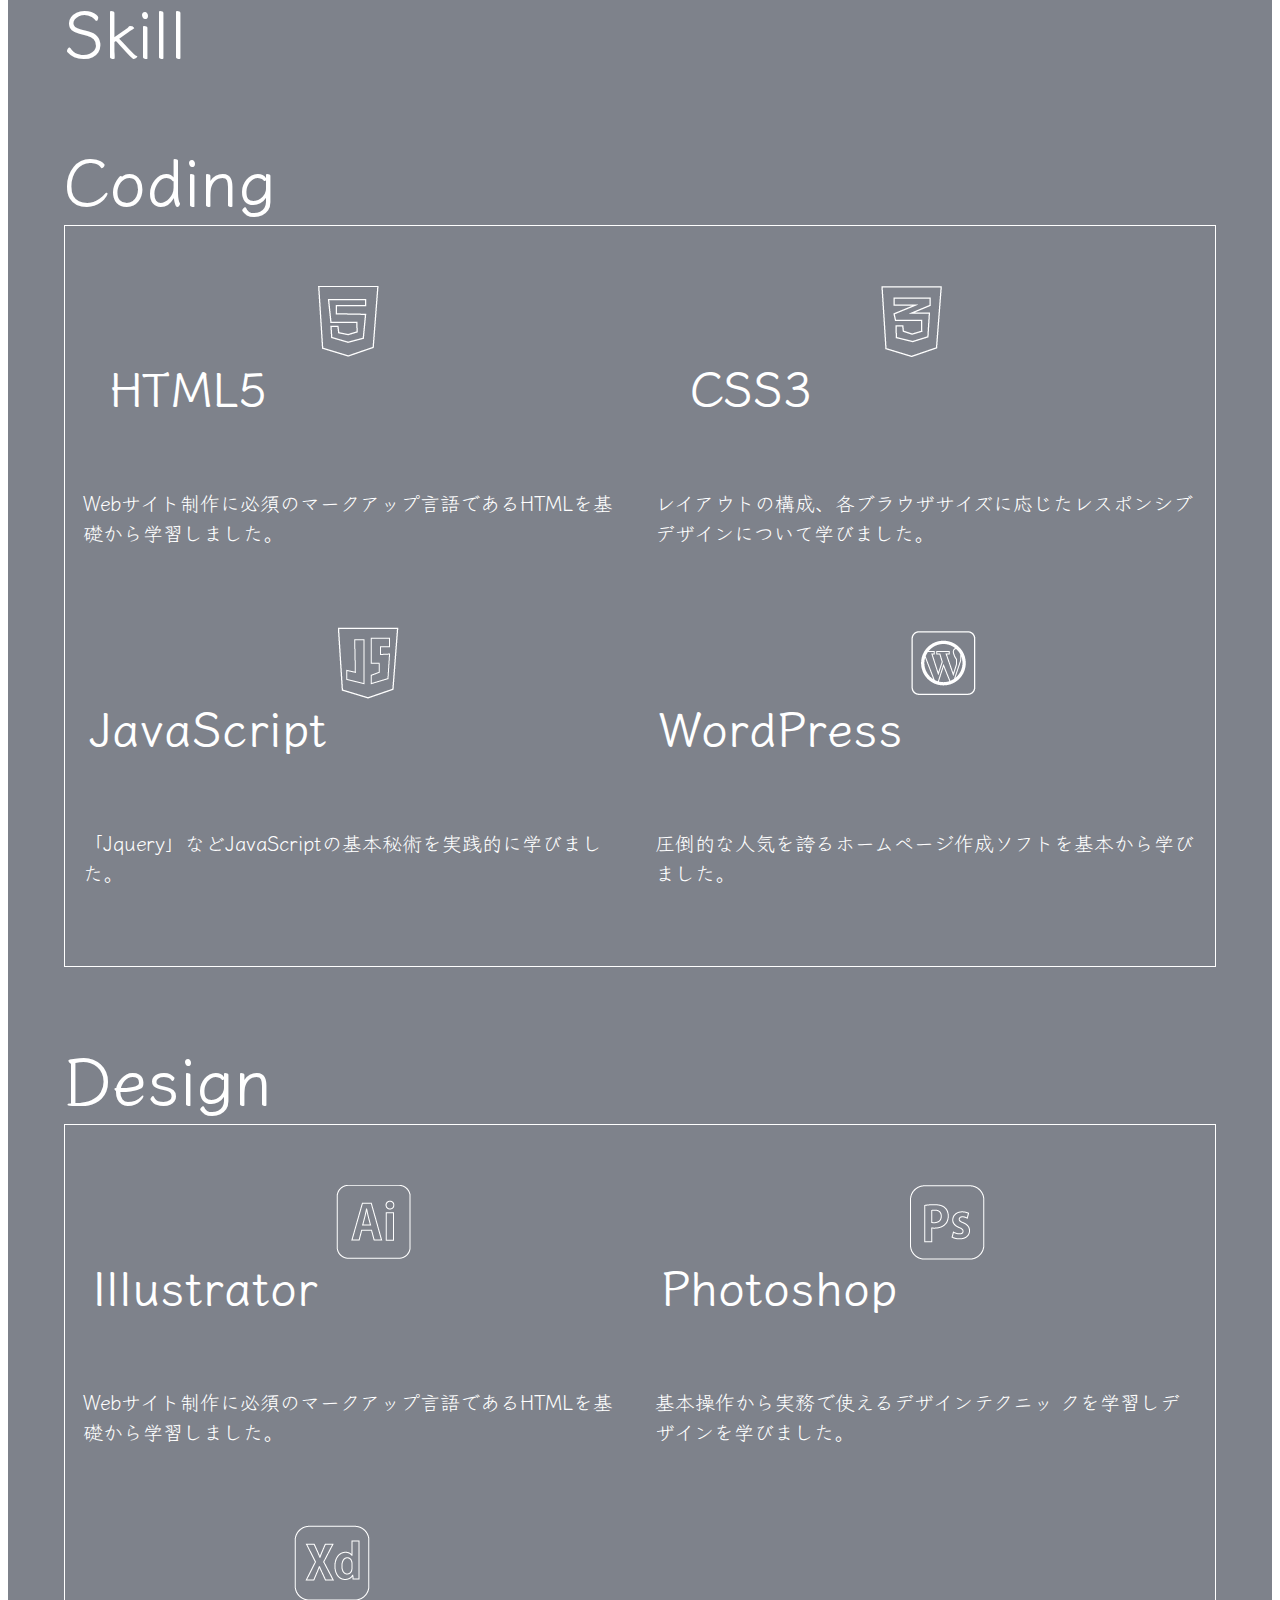
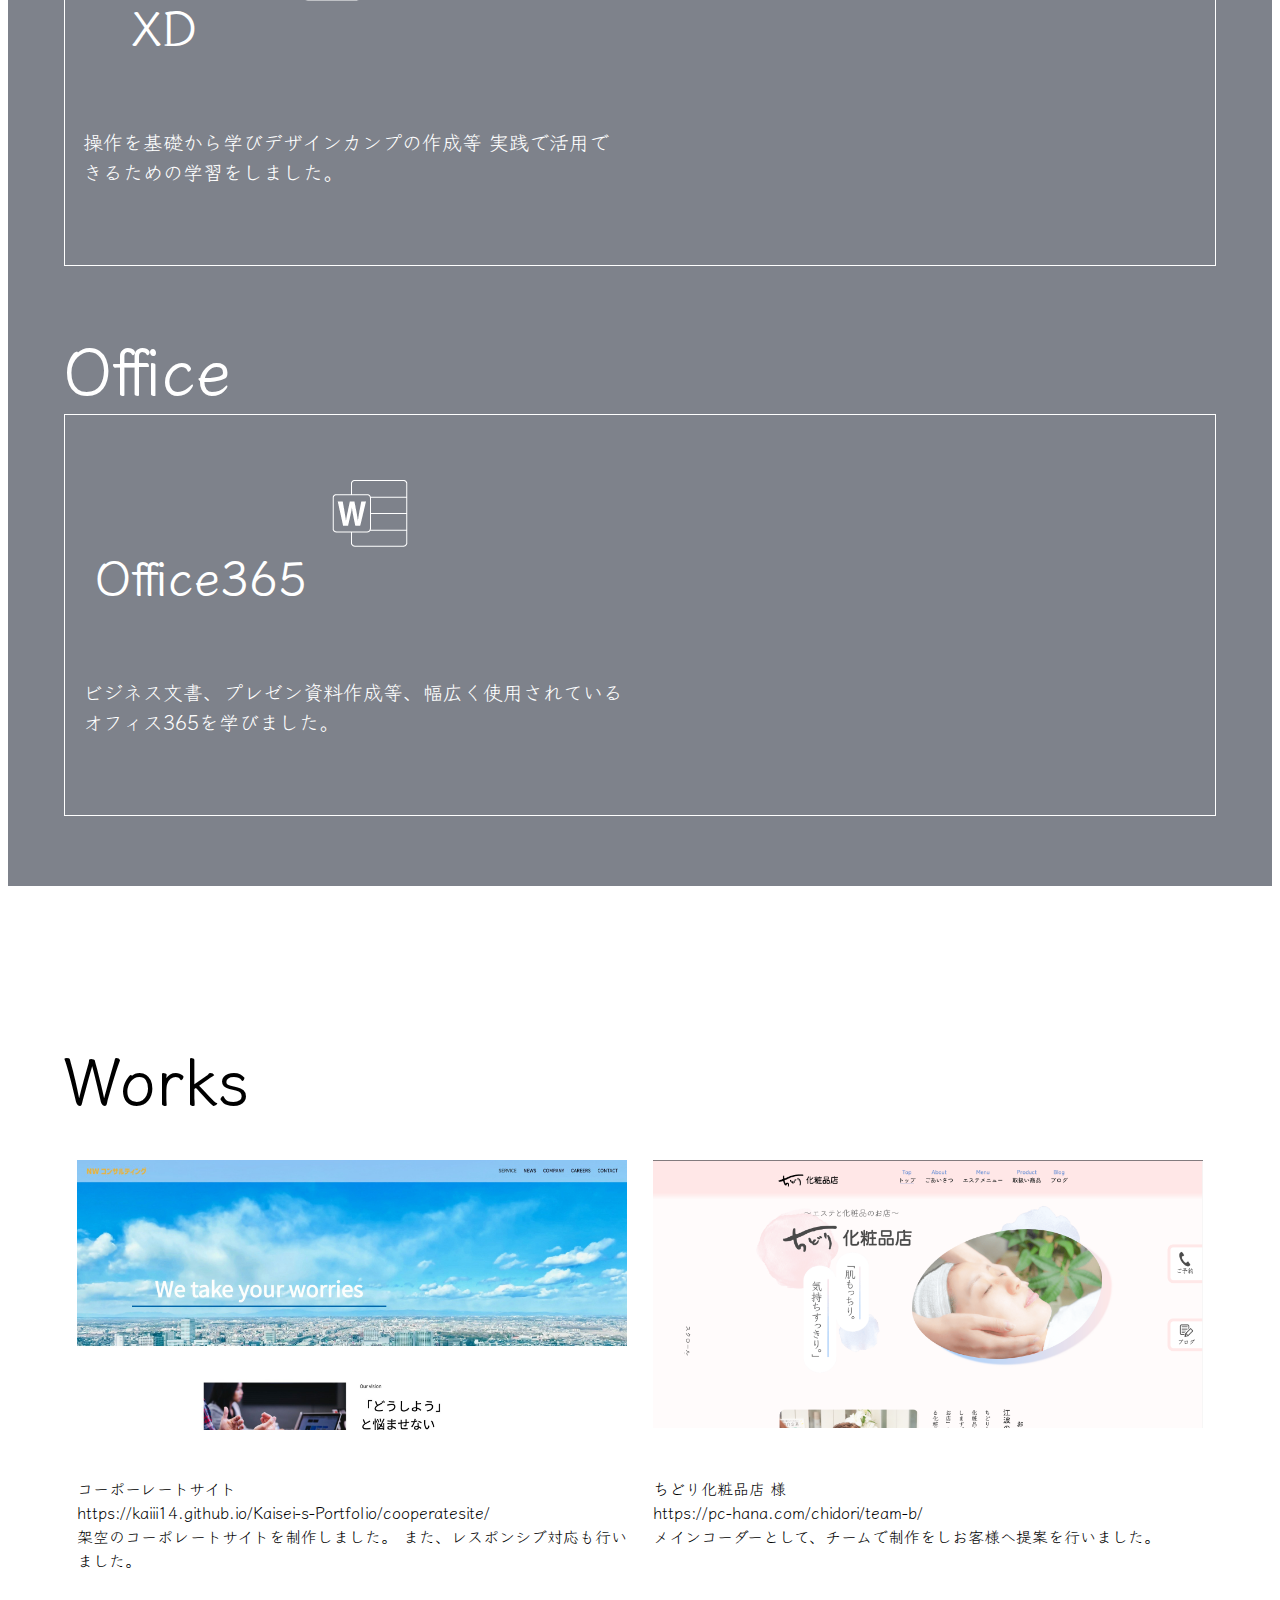
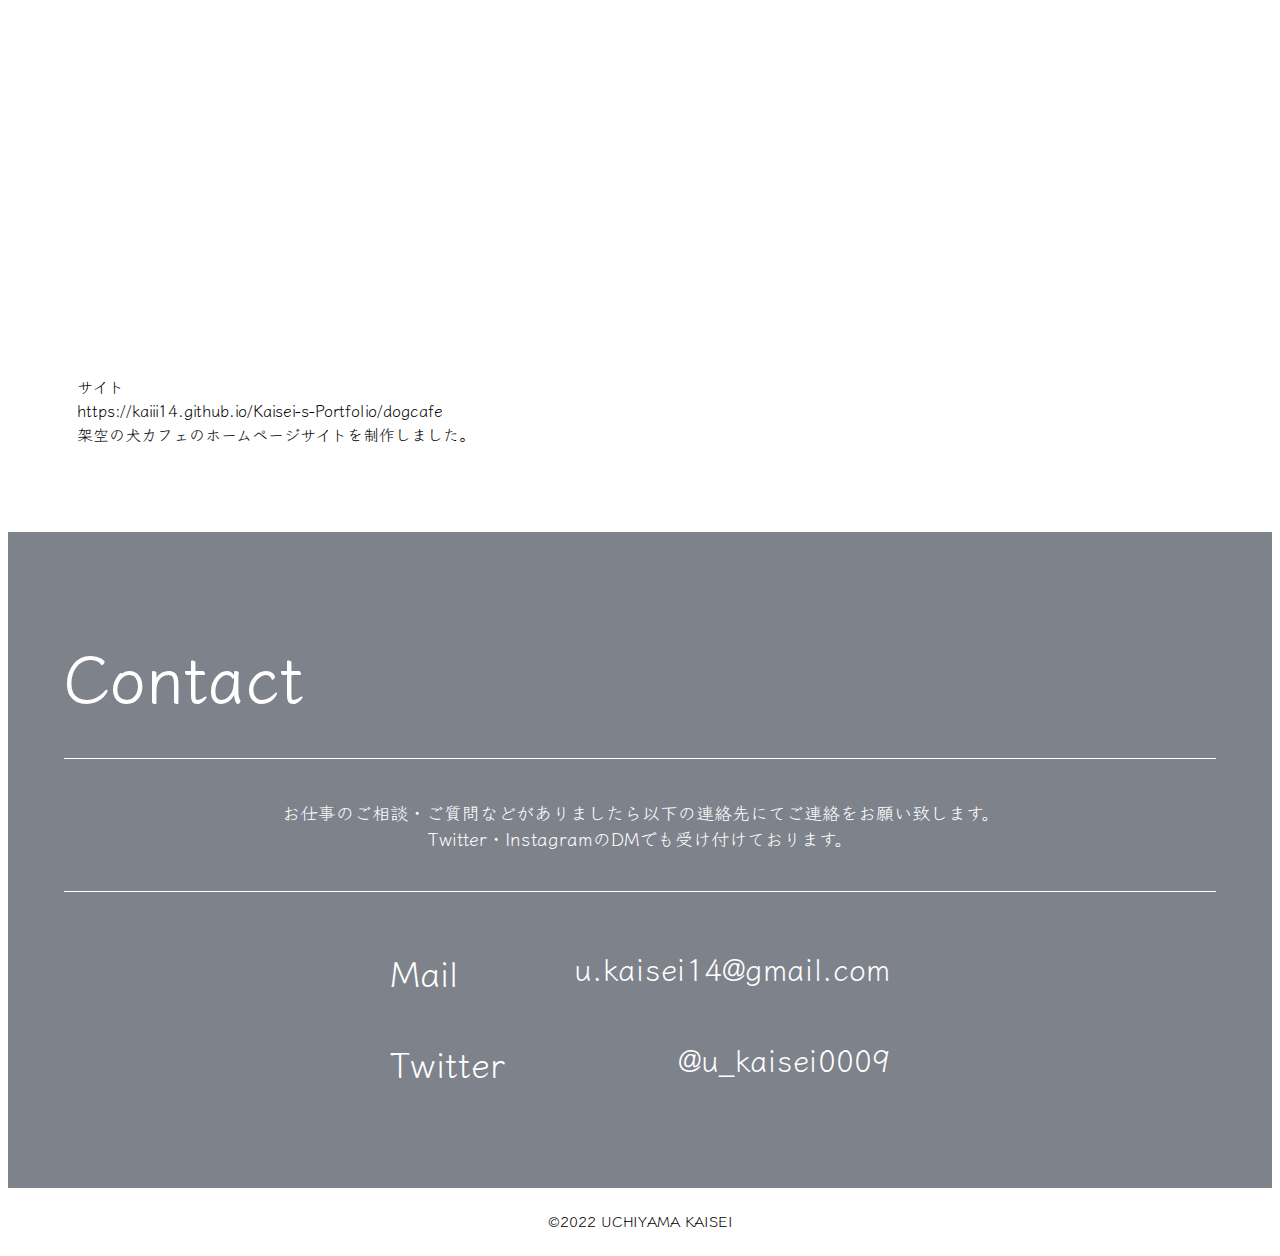
==== commit a56e9f8c: "aaaaa" ====
--- a/index.html
+++ b/index.html
@@ -117,7 +117,7 @@
                         <div class="fav_item">
                             <div class="fav_img"><img src="img/dachshund.jpg" alt=""></div>
                             <p class="fav_title">Dog</p>
-                            <p>動物全般好きですが、その中でも「ミニチュアダックスフンド」が好きです。<br>将来、絶対飼いたいと思っています。</p>
+                            <p>動物全般好きですが、その中でも「ミニチュアダックスフント」が好きです。<br>将来、絶対飼いたいと思っています。</p>
                         </div><!-- fav_item -->
 
                         <div class="fav_item">
@@ -214,17 +214,17 @@
                 <h2 class="title">Works</h2>
                 <div class="work_wrapper">
                     <div class="work">
-                        <div class="work_img"><img src="img/cooperatesite.jpg" alt=""></div>
-                        <p>コーポーレートサイト<br>https://kaiii.github.io/Kaisei-s-Portfolio/cooperatesite/<br>架空のコーポレートサイトを制作しました。
+                        <div class="work_img"><a href="https://kaiii14.github.io/Kaisei-s-Portfolio/cooperatesite/"><img src="img/cooperatesite.jpg" alt=""></a></div>
+                        <p>コーポーレートサイト<br><a class="portfolio_url" href="https://kaiii14.github.io/Kaisei-s-Portfolio/cooperatesite/">https://kaiii14.github.io/Kaisei-s-Portfolio/cooperatesite/</a><br>架空のコーポレートサイトを制作しました。
                             また、レスポンシブ対応も行いました。</p>
                     </div><!-- work -->
                     <div class="work">
-                        <div class="work_img"><img src="img/chidori.jpg" alt=""></div>
-                        <p>ちどり化粧品店&emsp13;様<br>https://pc-hana.com/chidori/team-b/<br>メインコーダーとして、チームで制作をしお客様へ提案を行いました。</p>
+                        <div class="work_img"><a href="https://pc-hana.com/chidori/team-b/"><img src="img/chidori.jpg" alt=""></a></div>
+                        <p>ちどり化粧品店&emsp13;様<br><a class="portfolio_url" href="https://pc-hana.com/chidori/team-b/">https://pc-hana.com/chidori/team-b/</a><br>メインコーダーとして、チームで制作をしお客様へ提案を行いました。</p>
                     </div><!-- work -->
                     <div class="work">
-                        <div class="work_img"><img src="" alt=""></div>
-                        <p>サイト<br>https://kaiii.github.io/Kaisei-s-Portfolio/dogcafe<br>架空の犬カフェのホームページサイトを制作しました。</p>
+                        <div class="work_img"><a href="https://kaiii14.github.io/Kaisei-s-Portfolio/dogcafe"><img src="" alt=""></a></div>
+                        <p>サイト<br><a class="portfolio_url" href="https://kaiii14.github.io/Kaisei-s-Portfolio/dogcafe">https://kaiii14.github.io/Kaisei-s-Portfolio/dogcafe</a><br>架空の犬カフェのホームページサイトを制作しました。</p>
                     </div><!-- work -->
                 </div><!-- work_wrapper -->
             </section><!-- works -->
--- a/style.css
+++ b/style.css
@@ -293,6 +293,11 @@
     height: 200px;
 }
 
+/* .portfolio_url{
+    font-size: 20px;
+    background-color: rgba(0, 255, 255,0.5);
+} */
+
 /* ================================
 contact
 ==================================*/
@@ -411,7 +416,7 @@
     }
 
 
-    /* =============================
+/* =============================
 about
 ===============================*/
 .profile{
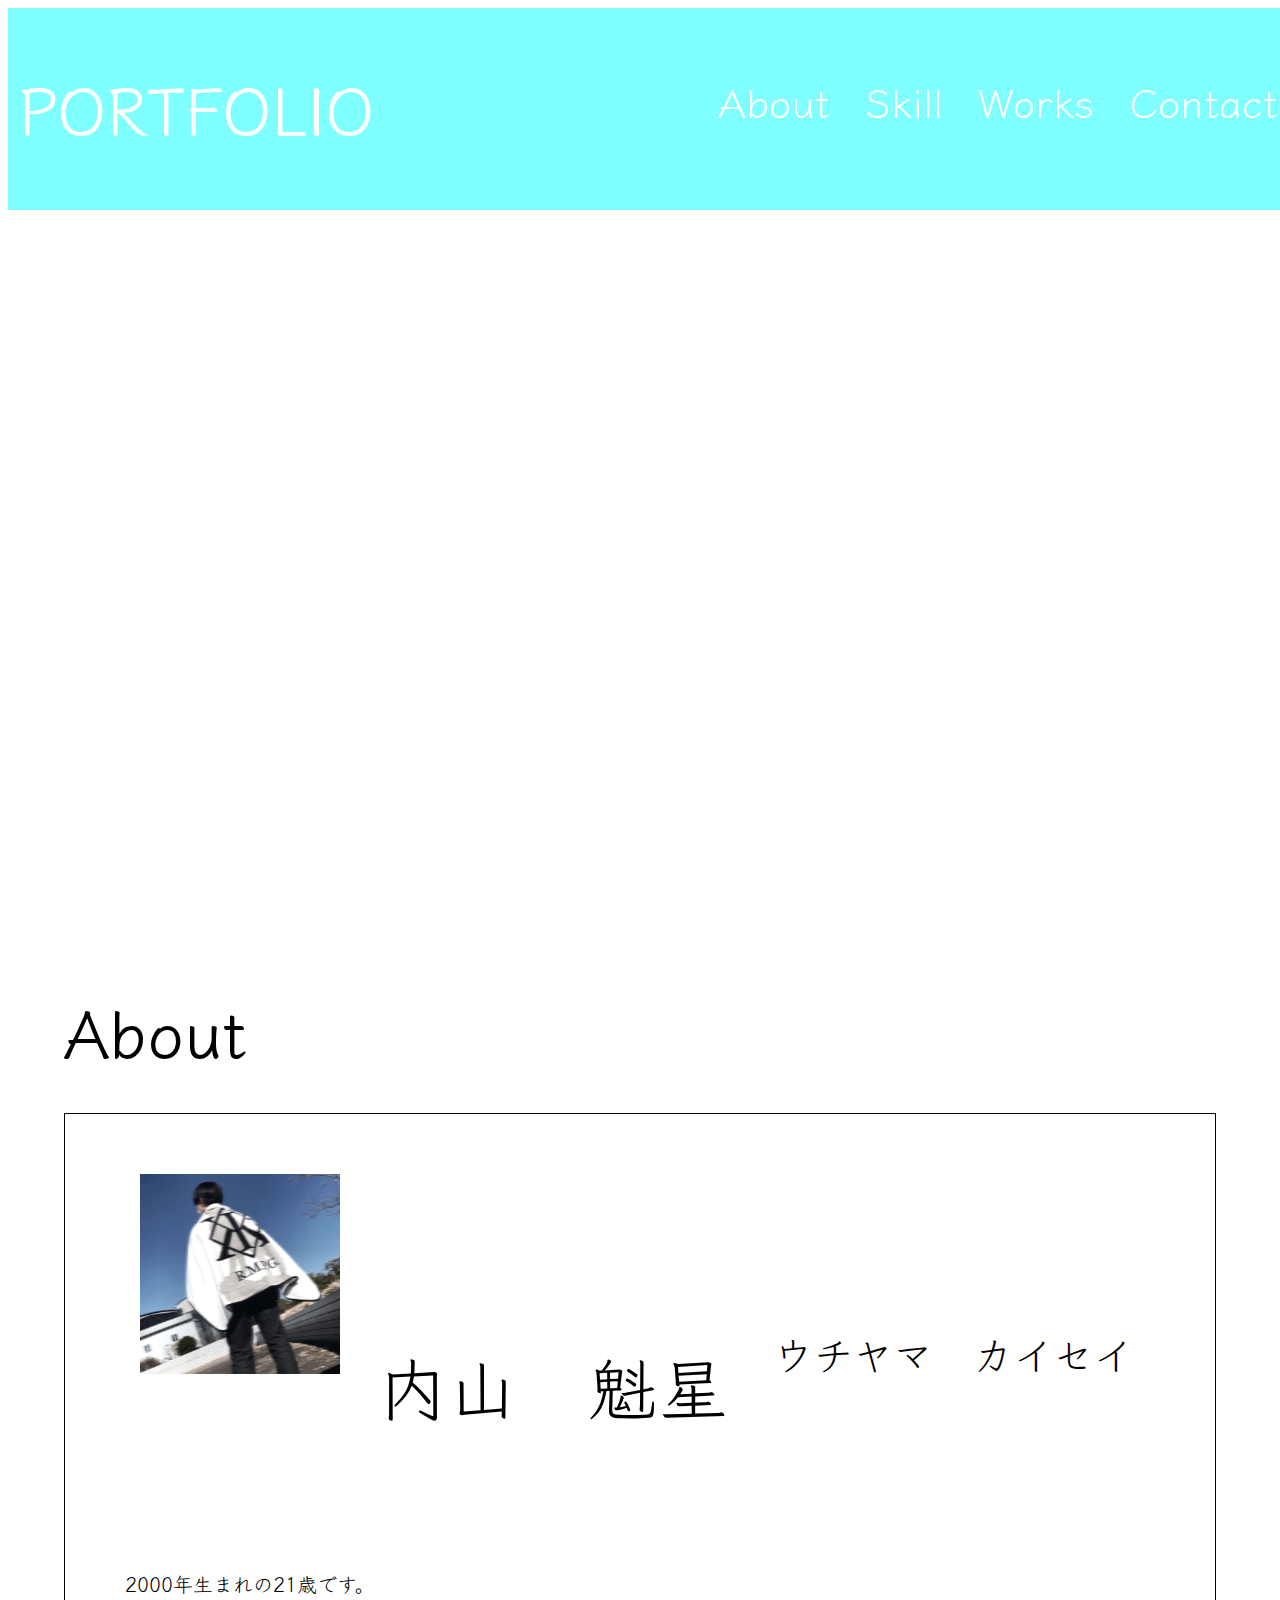
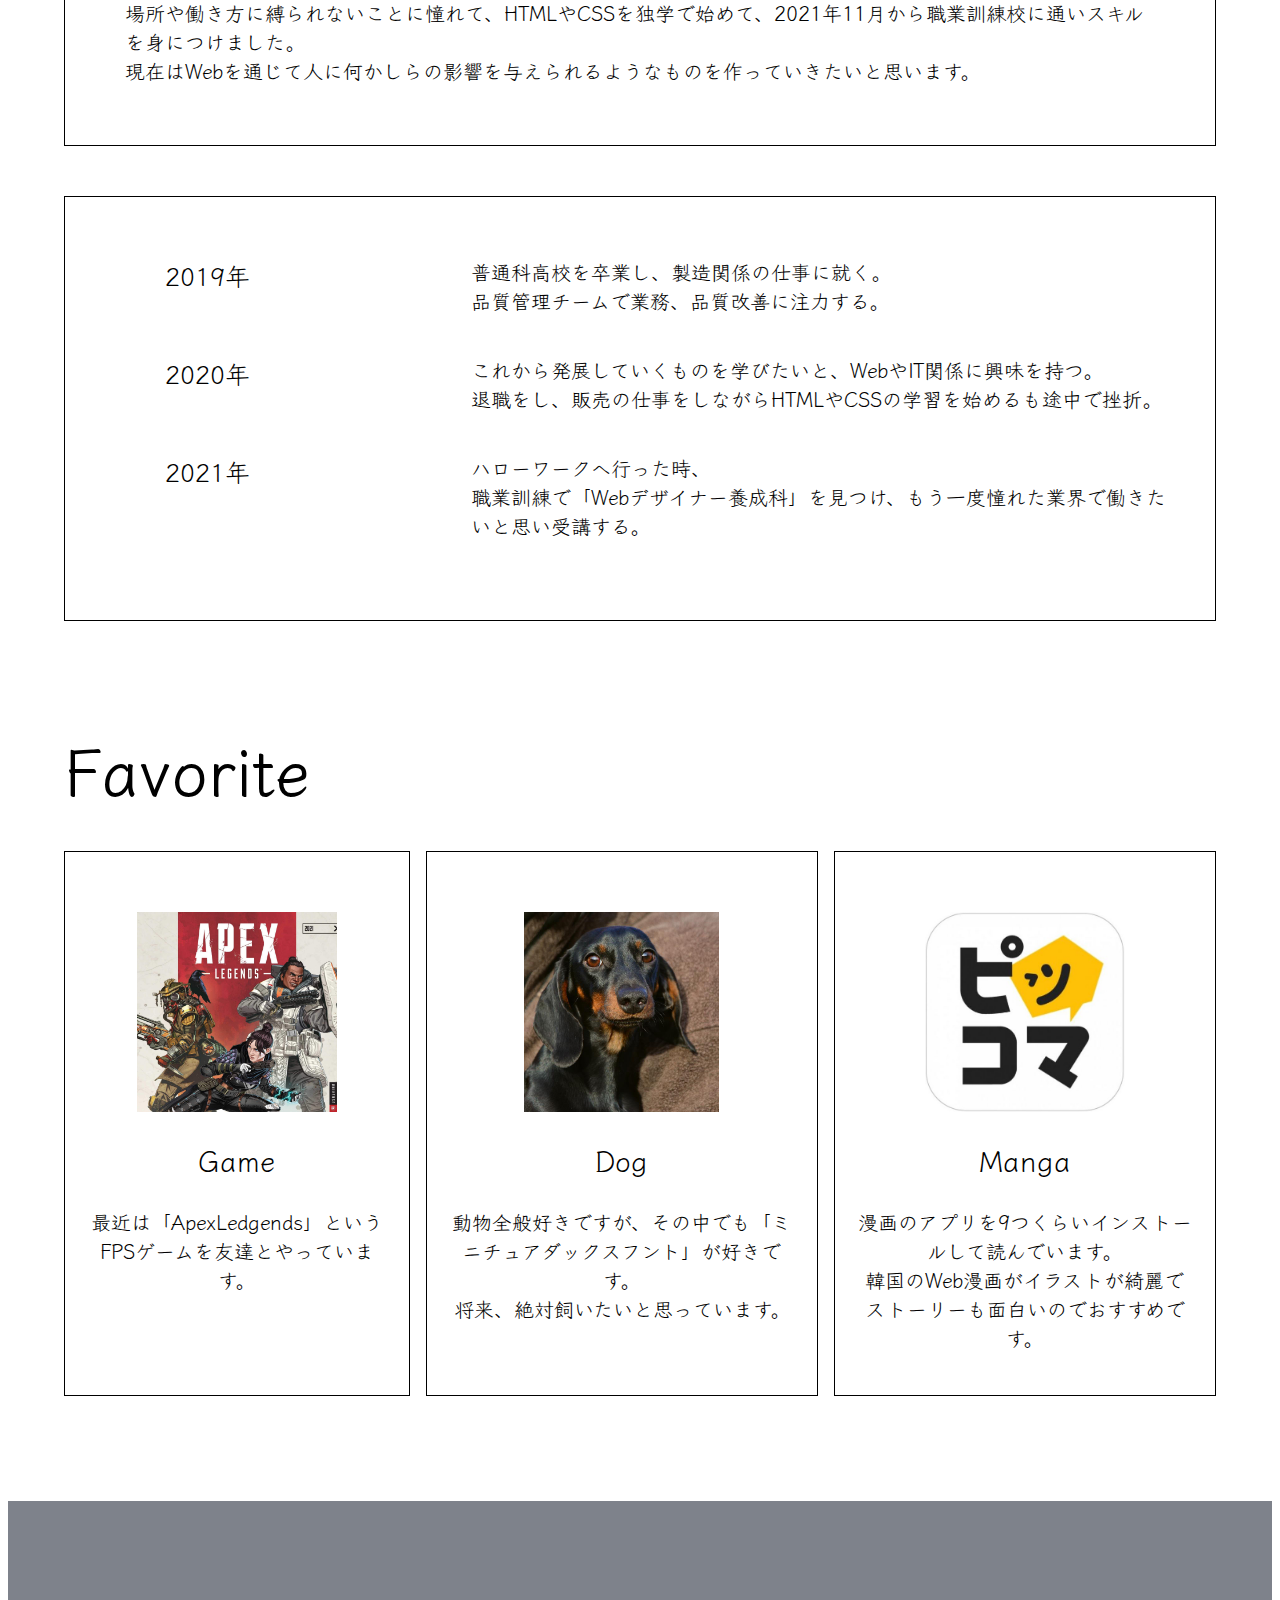
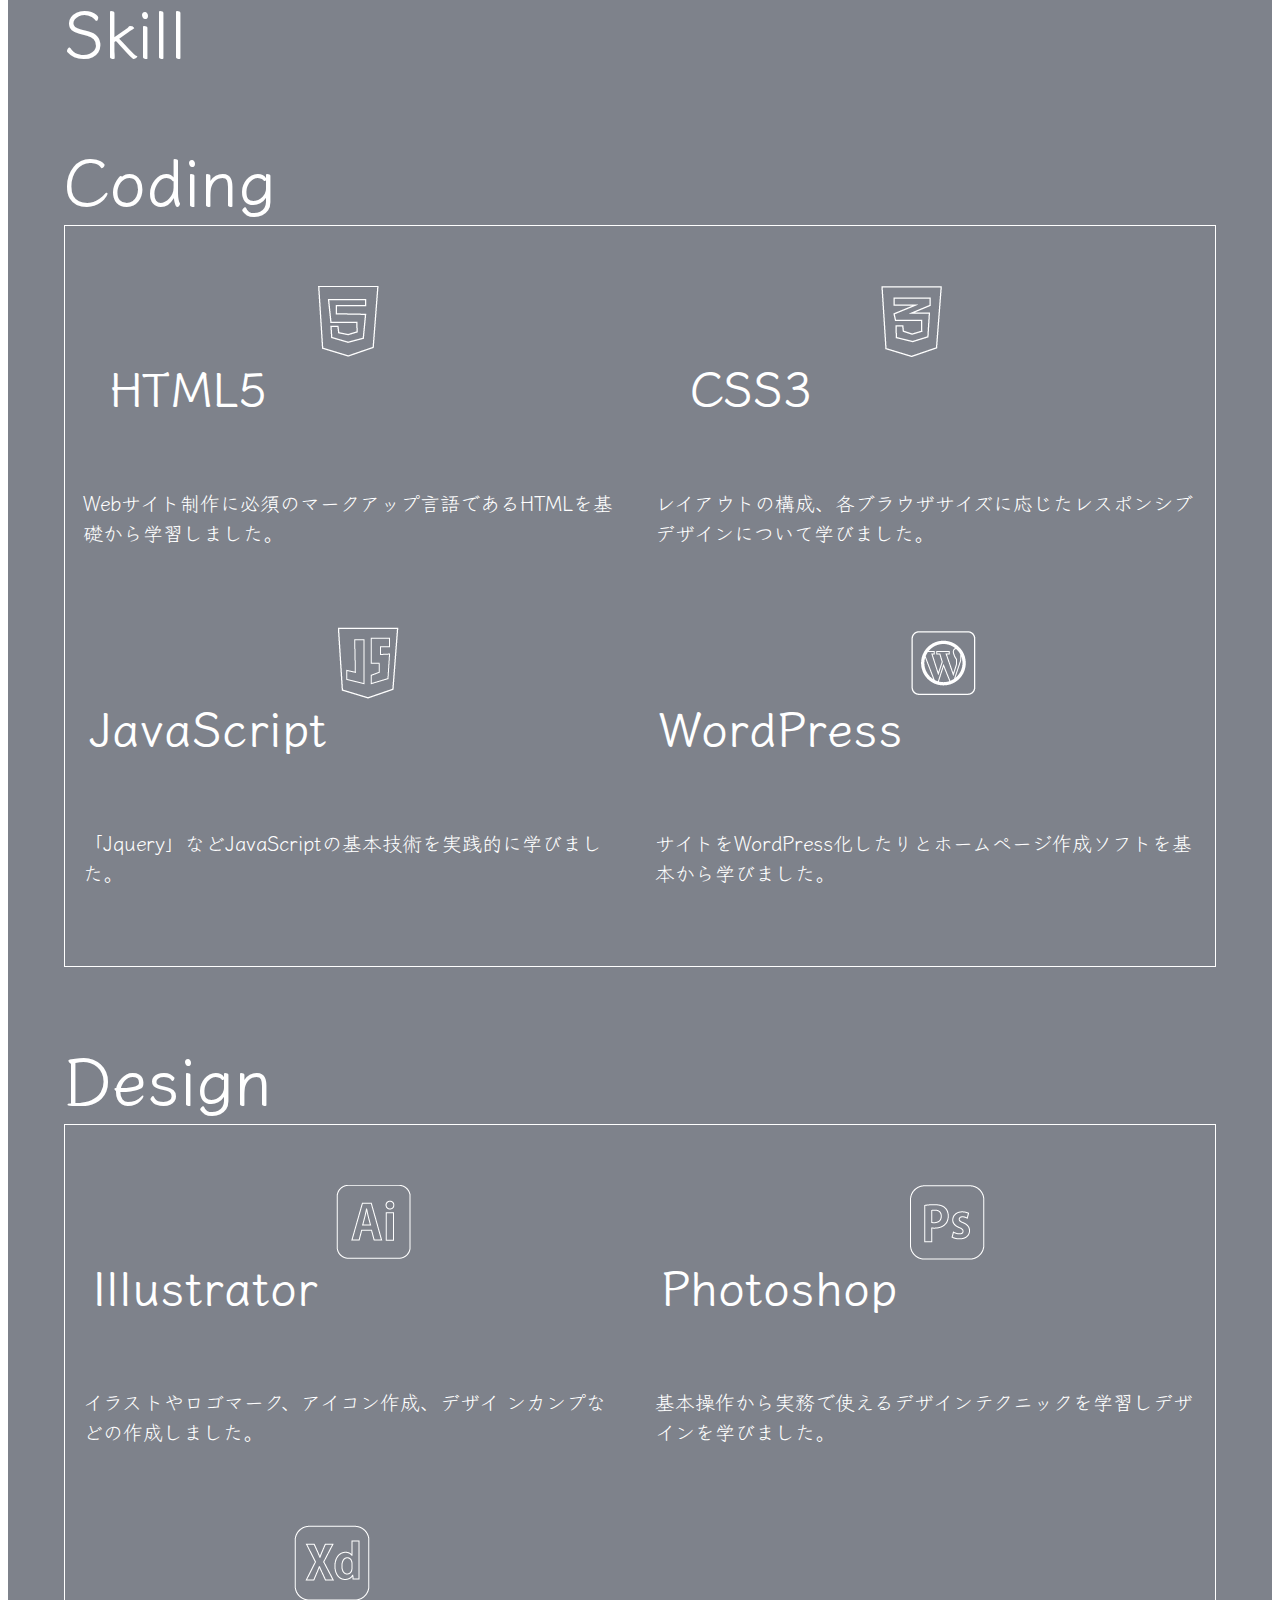
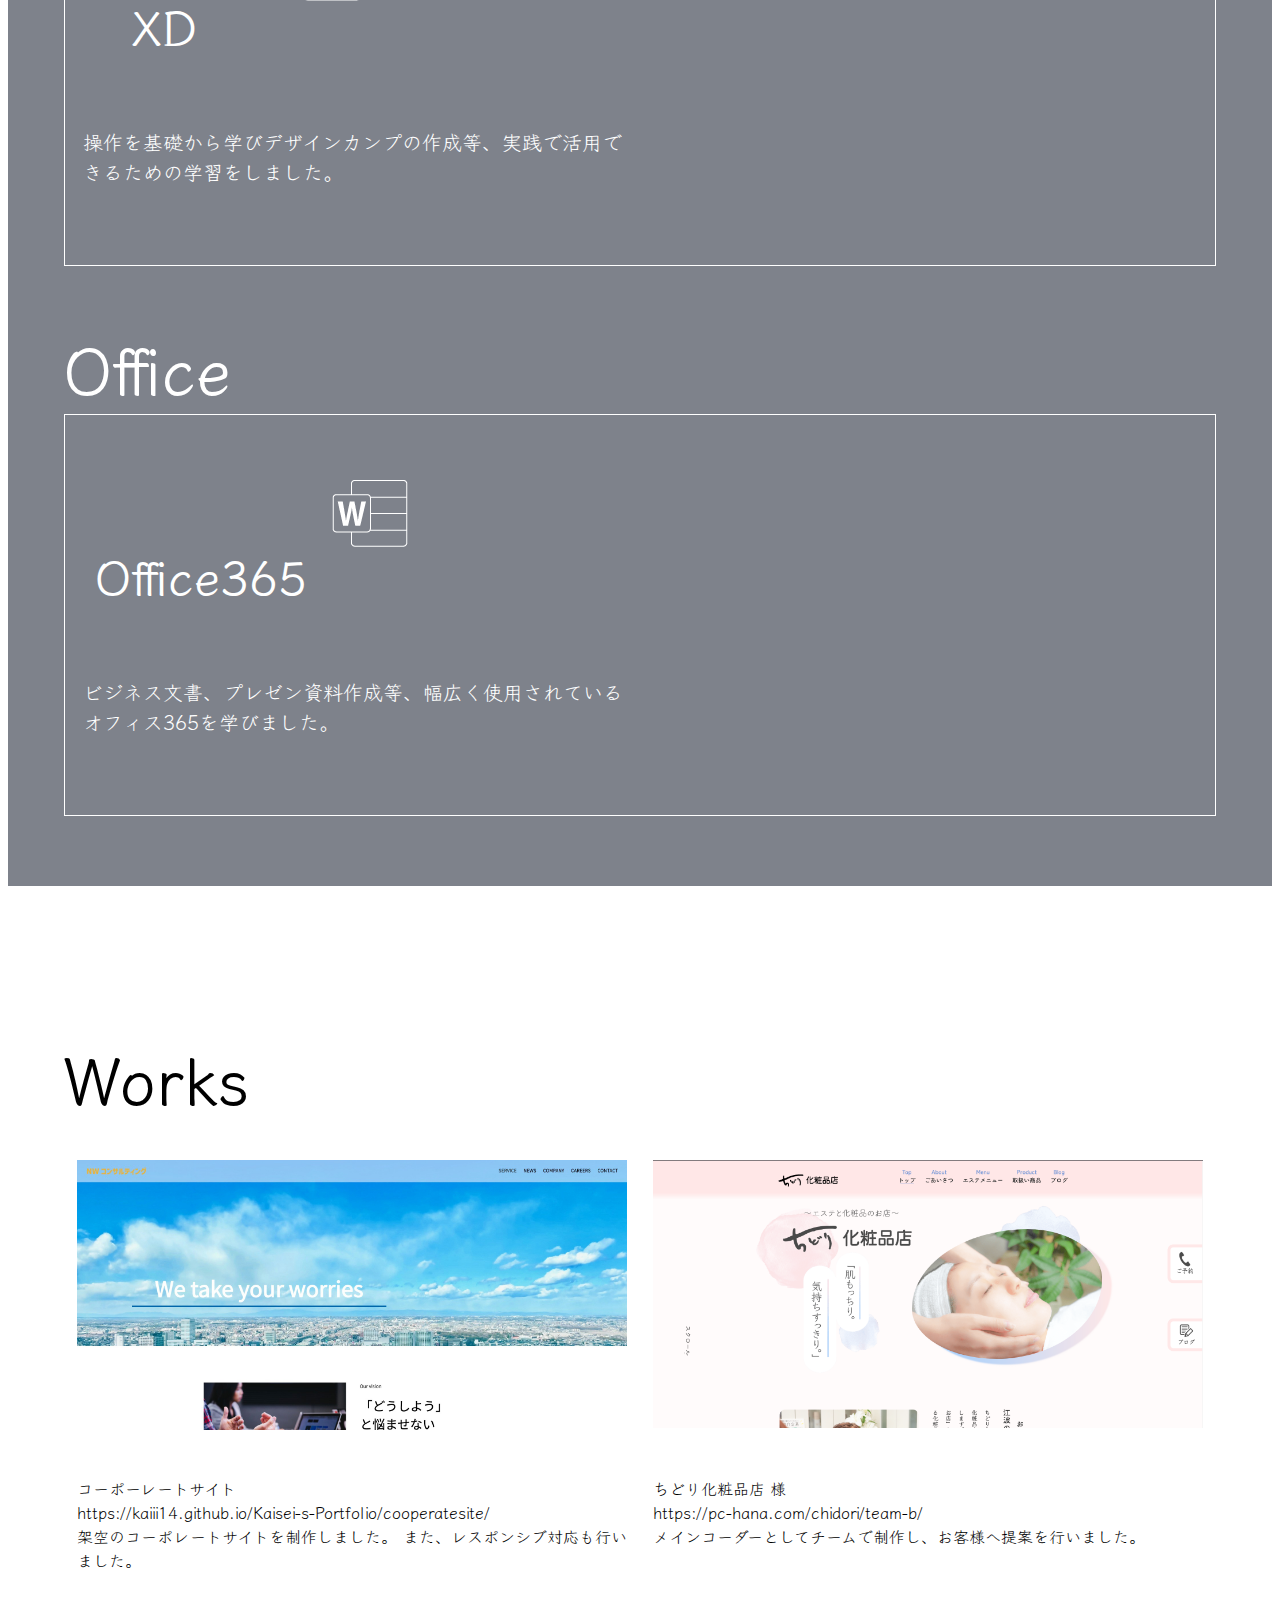
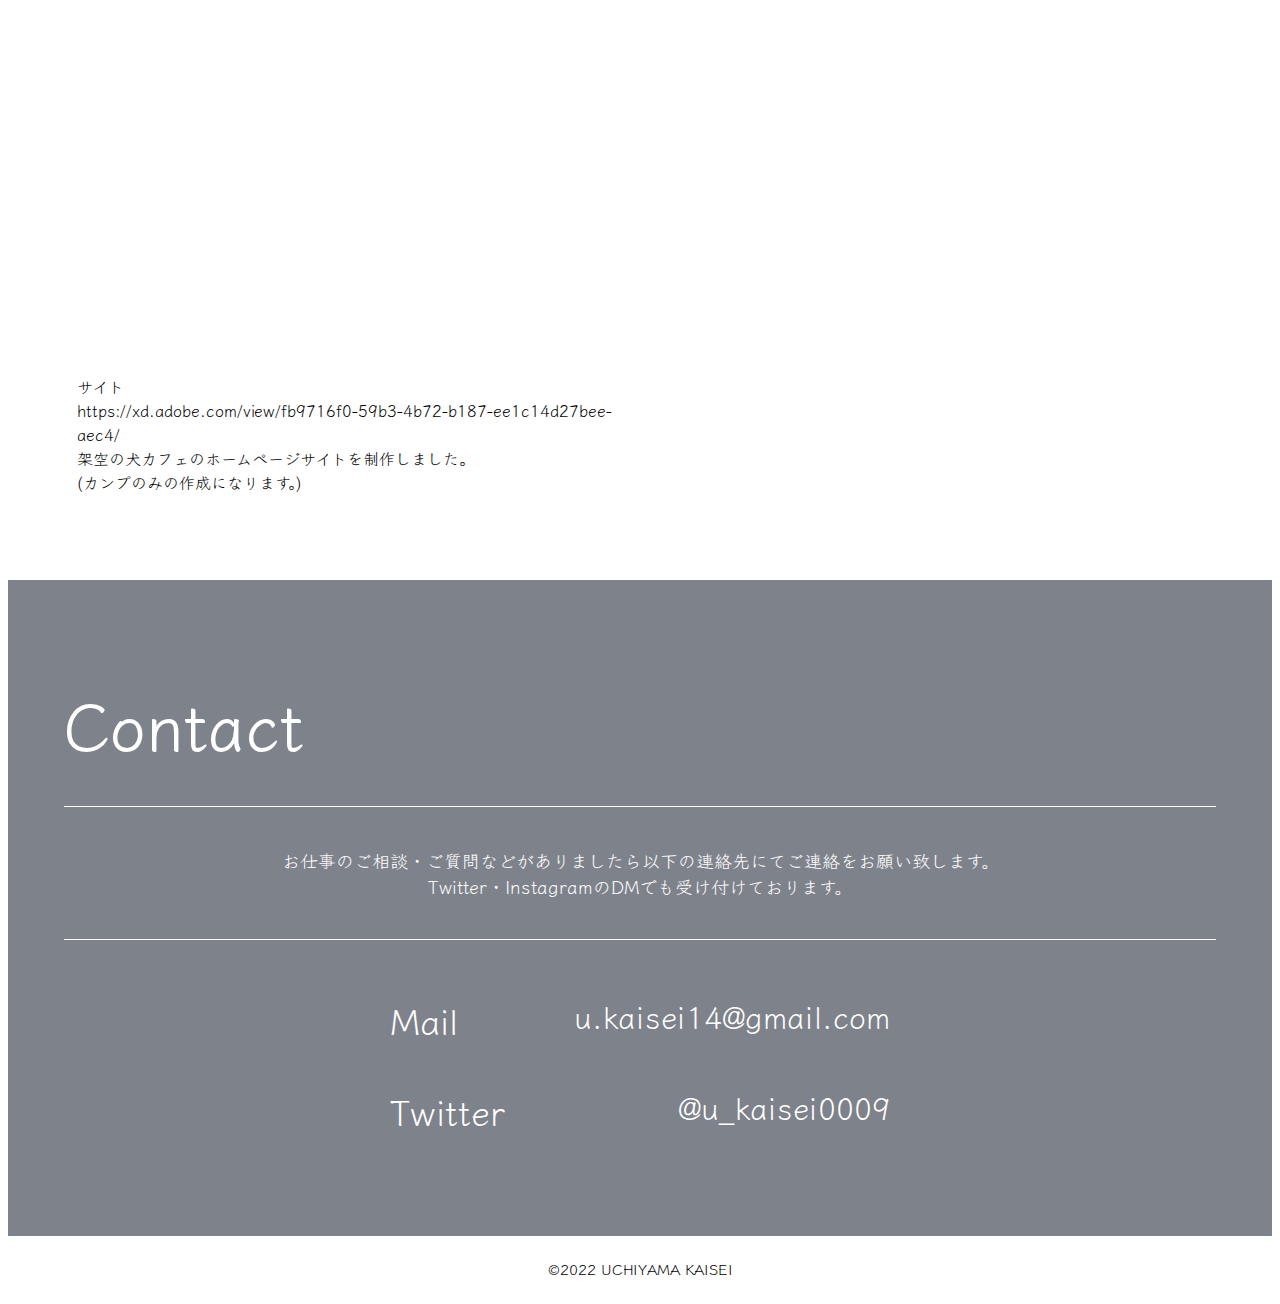
==== commit ad9c79d5: "aaa" ====
--- a/index.html
+++ b/index.html
@@ -27,10 +27,10 @@
                     <h1>PORTFOLIO</h1>
                     <nav class="nav_pc">
                         <ul>
-                            <li>About</li>
-                            <li>Skill</li>
-                            <li>Works</li>
-                            <li>Contact</li>
+                            <li><a href="#about" class="pc_a">About</a></li>
+                            <li><a href="#skill" class="pc_a">Skill</a></li>
+                            <li><a href="#works" class="pc_a">Works</a></li>
+                            <li><a href="#contact" class="pc_a">Contact</a></li>
                         </ul>
                     </nav><!-- nav_pc -->
                 </div><!-- header_wrapper -->
@@ -156,14 +156,14 @@
                                 <h3>JavaScript</h3>
                                 <div class="skill_img"><img src="img/JS.png" alt=""></div>
                             </div><!-- skill_name -->
-                            <p>「Jquery」などJavaScriptの基本秘術を実践的に学びました。</p>
+                            <p>「Jquery」などJavaScriptの基本技術を実践的に学びました。</p>
                         </div><!-- skill_item -->
                         <div class="skill_item">
                             <div class="skill_name">
                                 <h3>WordPress</h3>
                                 <div class="skill_img"><img src="img/wordpress.png" alt=""></div>
                             </div><!-- skill_name -->
-                            <p>圧倒的な人気を誇るホームページ作成ソフトを基本から学びました。</p>
+                            <p>サイトをWordPress化したりとホームページ作成ソフトを基本から学びました。</p>
                         </div><!-- skill_item -->
                     </div><!-- skill_wrapper -->
                 </div><!-- coding -->
@@ -175,21 +175,21 @@
                                 <h3>Illustrator</h3>
                                 <div class="skill_img"><img src="img/illustraror.png" alt=""></div>
                             </div><!-- skill_name -->
-                            <p>Webサイト制作に必須のマークアップ言語であるHTMLを基礎から学習しました。</p>
+                            <p>イラストやロゴマーク、アイコン作成、デザイ ンカンプなどの作成しました。</p>
                         </div><!-- skill_item -->
                         <div class="skill_item">
                             <div class="skill_name">
                                 <h3>Photoshop</h3>
                                 <div class="skill_img"><img src="img/photoshop.png" alt=""></div>
                             </div><!-- skill_name -->
-                            <p>基本操作から実務で使えるデザインテクニッ クを学習しデザインを学びました。</p>
+                            <p>基本操作から実務で使えるデザインテクニックを学習しデザインを学びました。</p>
                         </div><!-- skill_item -->
                         <div class="skill_item">
                             <div class="skill_name">
                                 <h3>XD</h3>
                                 <div class="skill_img"><img src="img/XD.png" alt=""></div>
                             </div><!-- skill_name -->
-                            <p>操作を基礎から学びデザインカンプの作成等 実践で活用できるための学習をしました。</p>
+                            <p>操作を基礎から学びデザインカンプの作成等、実践で活用できるための学習をしました。</p>
                         </div><!-- skill_item -->
                     </div><!-- skill_wrapper -->
                 </div><!-- design -->
@@ -209,32 +209,41 @@
         </section><!-- skill -->
 
 
-        <div class="padding_wrapper">
-            <section class="works" id="works">
+        <section class="works" id="works">
+            <div class="padding_wrapper">
                 <h2 class="title">Works</h2>
                 <div class="work_wrapper">
                     <div class="work">
-                        <div class="work_img"><a href="https://kaiii14.github.io/Kaisei-s-Portfolio/cooperatesite/"><img src="img/cooperatesite.jpg" alt=""></a></div>
-                        <p>コーポーレートサイト<br><a class="portfolio_url" href="https://kaiii14.github.io/Kaisei-s-Portfolio/cooperatesite/">https://kaiii14.github.io/Kaisei-s-Portfolio/cooperatesite/</a><br>架空のコーポレートサイトを制作しました。
+                        <div class="work_img"><a href="https://kaiii14.github.io/Kaisei-s-Portfolio/cooperatesite/"><img
+                                    src="img/cooperatesite.jpg" alt=""></a></div>
+                        <p>コーポーレートサイト<br><a class="portfolio_url"
+                                href="https://kaiii14.github.io/Kaisei-s-Portfolio/cooperatesite/">https://kaiii14.github.io/Kaisei-s-Portfolio/cooperatesite/</a><br>架空のコーポレートサイトを制作しました。
                             また、レスポンシブ対応も行いました。</p>
                     </div><!-- work -->
                     <div class="work">
-                        <div class="work_img"><a href="https://pc-hana.com/chidori/team-b/"><img src="img/chidori.jpg" alt=""></a></div>
-                        <p>ちどり化粧品店&emsp13;様<br><a class="portfolio_url" href="https://pc-hana.com/chidori/team-b/">https://pc-hana.com/chidori/team-b/</a><br>メインコーダーとして、チームで制作をしお客様へ提案を行いました。</p>
+                        <div class="work_img"><a href="https://pc-hana.com/chidori/team-b/"><img src="img/chidori.jpg"
+                                    alt=""></a></div>
+                        <p>ちどり化粧品店&emsp13;様<br><a class="portfolio_url"
+                                href="https://pc-hana.com/chidori/team-b/">https://pc-hana.com/chidori/team-b/</a><br>メインコーダーとしてチームで制作し、お客様へ提案を行いました。
+                        </p>
                     </div><!-- work -->
                     <div class="work">
-                        <div class="work_img"><a href="https://kaiii14.github.io/Kaisei-s-Portfolio/dogcafe"><img src="" alt=""></a></div>
-                        <p>サイト<br><a class="portfolio_url" href="https://kaiii14.github.io/Kaisei-s-Portfolio/dogcafe">https://kaiii14.github.io/Kaisei-s-Portfolio/dogcafe</a><br>架空の犬カフェのホームページサイトを制作しました。</p>
+                        <div class="work_img"><a href="https://xd.adobe.com/view/fb9716f0-59b3-4b72-b187-ee1c14d27bee-aec4/"><img src="img/work_dogcafe.png"
+                                    alt=""></a></div>
+                        <p>サイト<br><a class="portfolio_url"
+                                href="https://xd.adobe.com/view/fb9716f0-59b3-4b72-b187-ee1c14d27bee-aec4/">https://xd.adobe.com/view/fb9716f0-59b3-4b72-b187-ee1c14d27bee-aec4/</a><br>架空の犬カフェのホームページサイトを制作しました。<br>(カンプのみの作成になります。)
+                        </p>
                     </div><!-- work -->
                 </div><!-- work_wrapper -->
-            </section><!-- works -->
-        </div><!-- padding_wrapper -->
+            </div><!-- padding_wrapper -->
+        </section><!-- works -->
 
 
         <section class="contact" id="contact">
             <div class="padding_wrapper">
                 <h2 class="title">Contact</h2>
-                <p class="contact_sentence">お仕事のご相談・ご質問などがありましたら以下の連絡先にてご連絡をお願い致します。<br>Twitter・InstagramのDMでも受け付けております。</p>
+                <p class="contact_sentence">お仕事のご相談・ご質問などがありましたら以下の連絡先にてご連絡をお願い致します。<br>Twitter・InstagramのDMでも受け付けております。
+                </p>
                 <div class="address">
                     <dl class="contact_dl">
                         <dt>Mail</dt>
--- a/style.css
+++ b/style.css
@@ -372,6 +372,10 @@
         display: none;
     }
 
+    .pc_a{
+        color: #fff;
+    }
+
     #hamburger_menu,#nav_sp{
         display: none;
     }
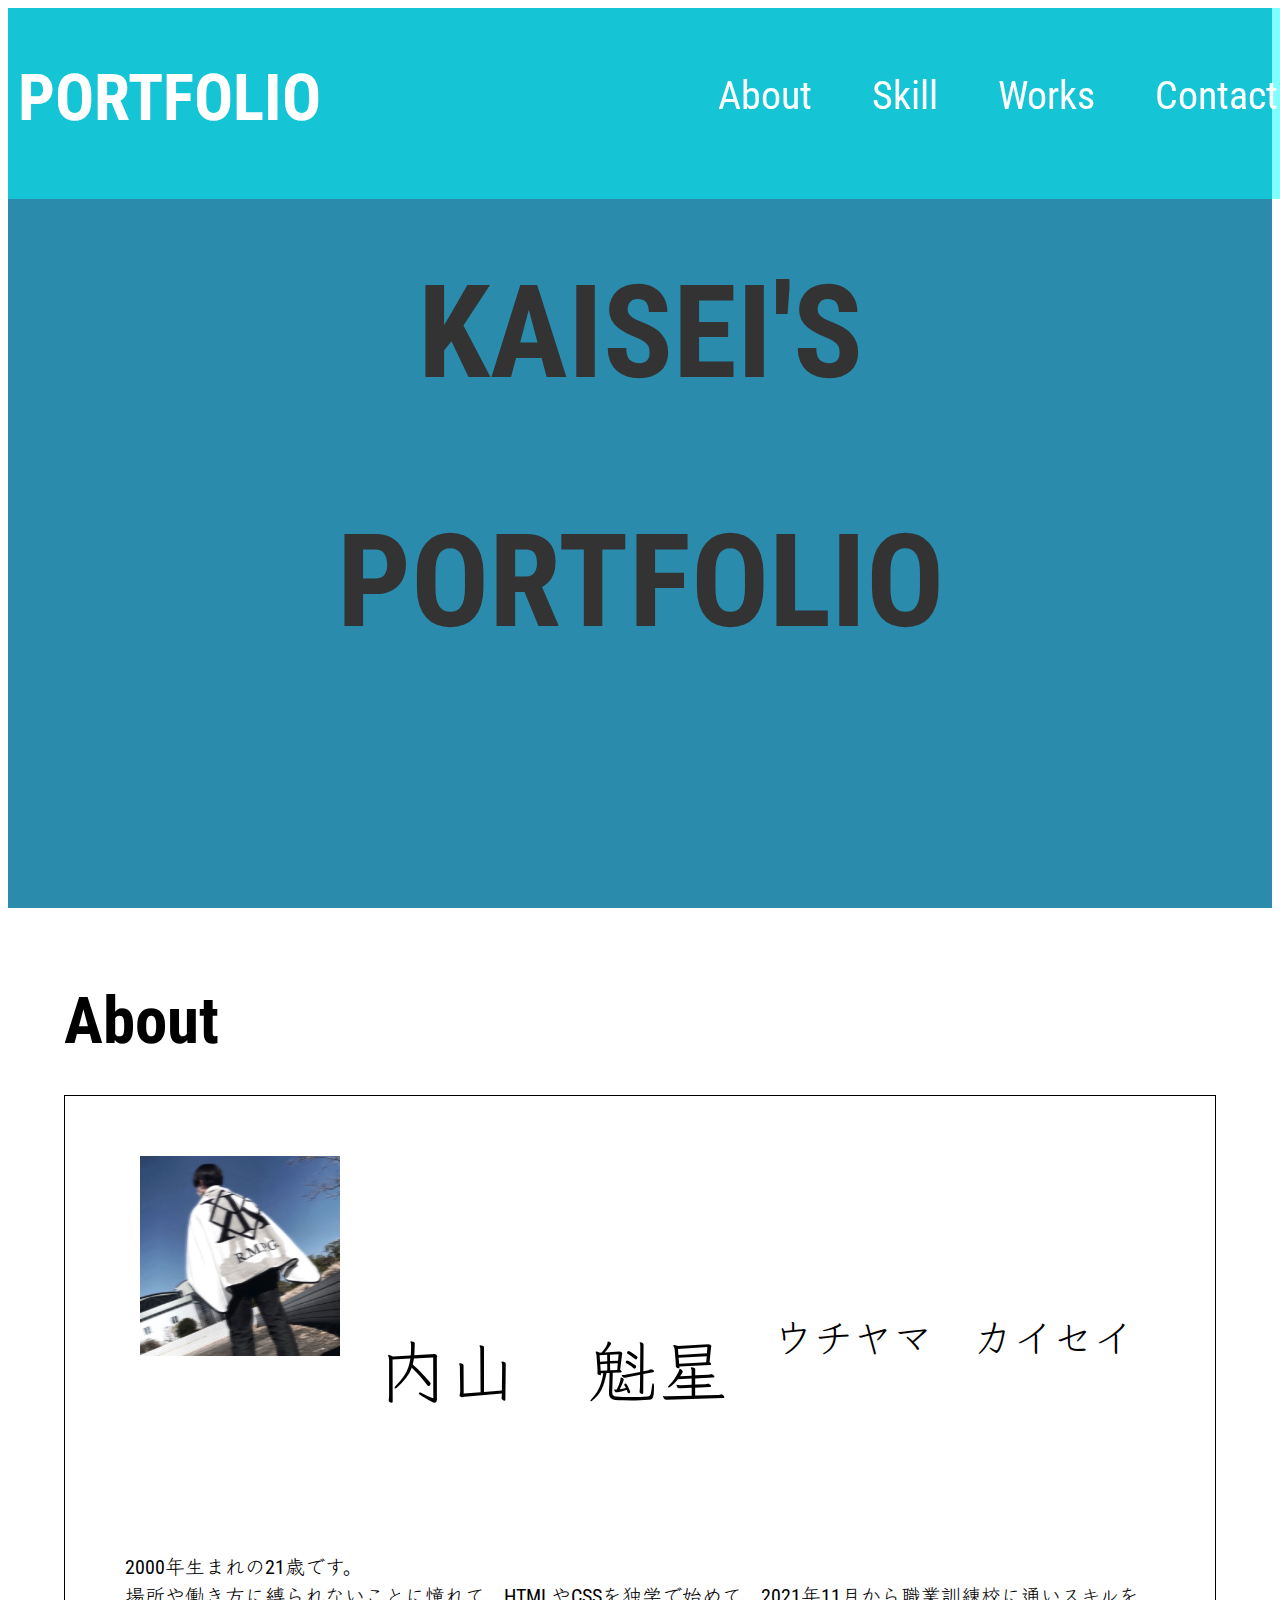
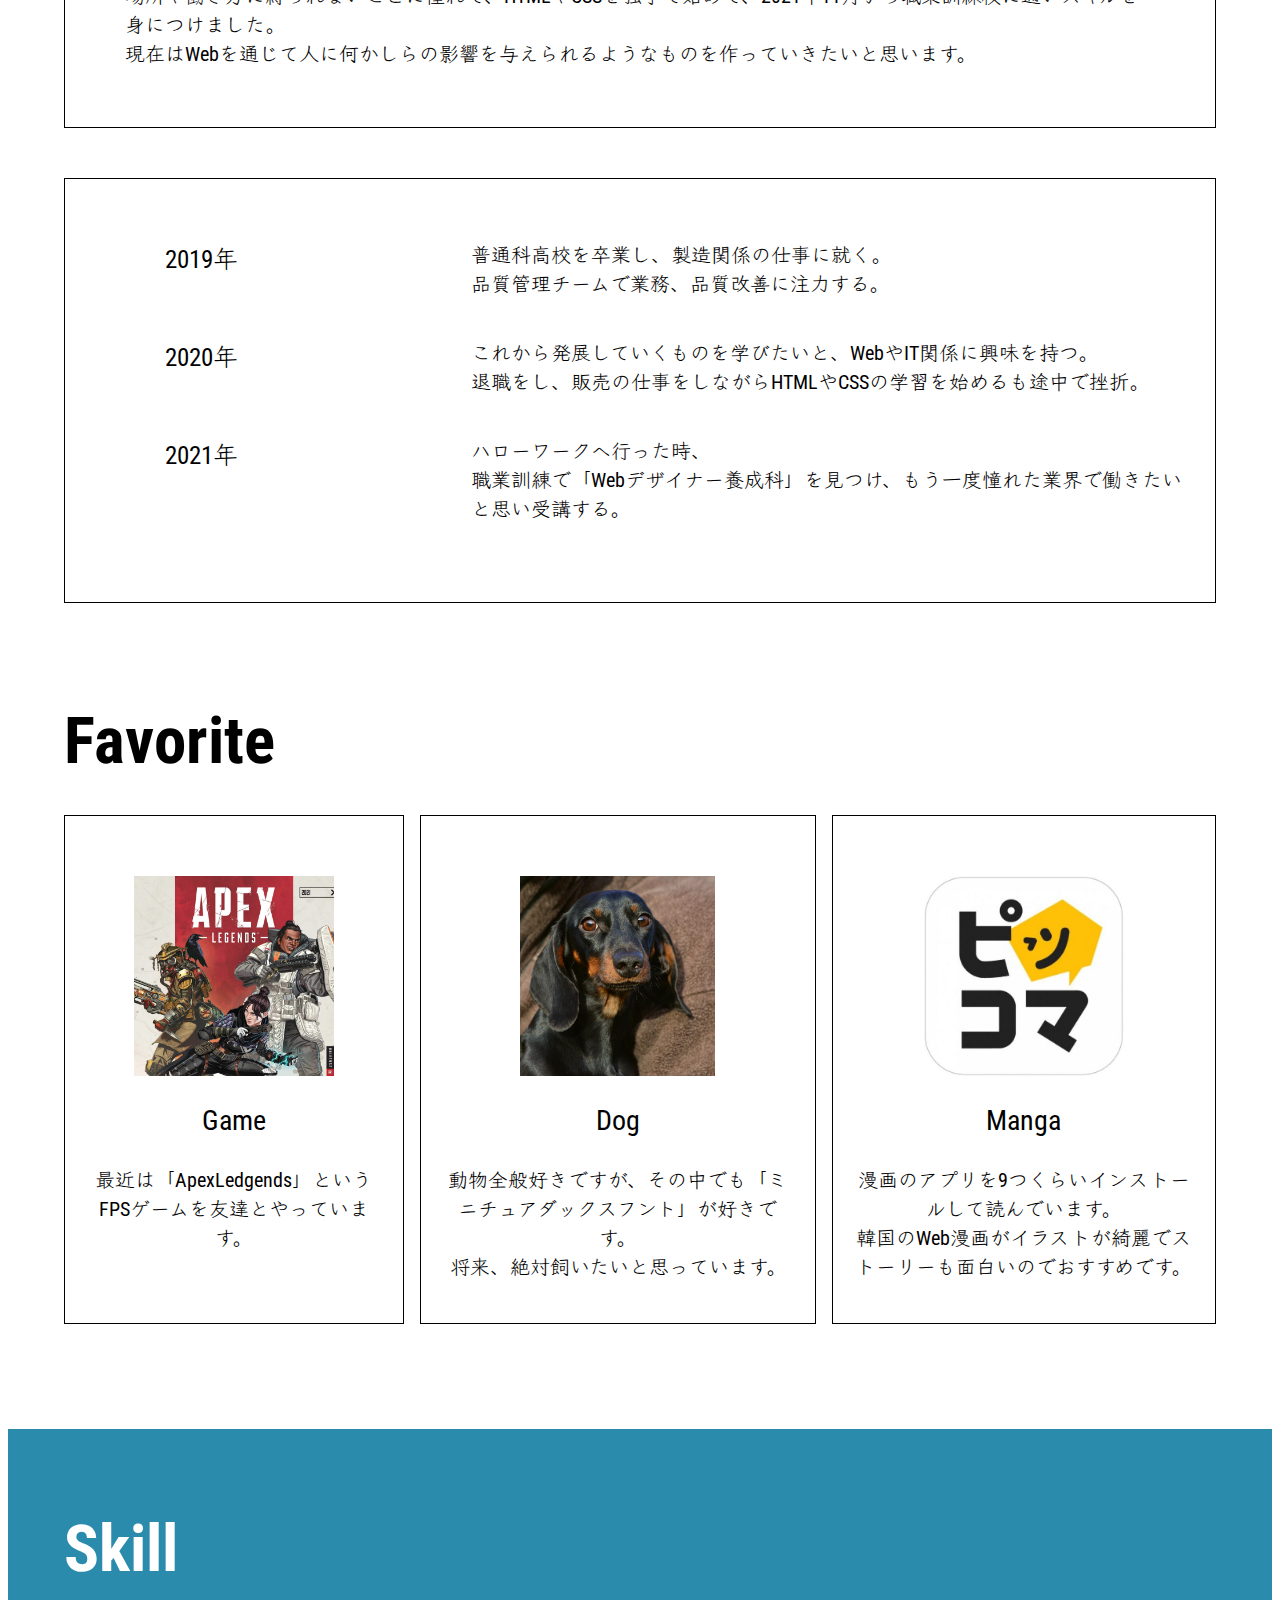
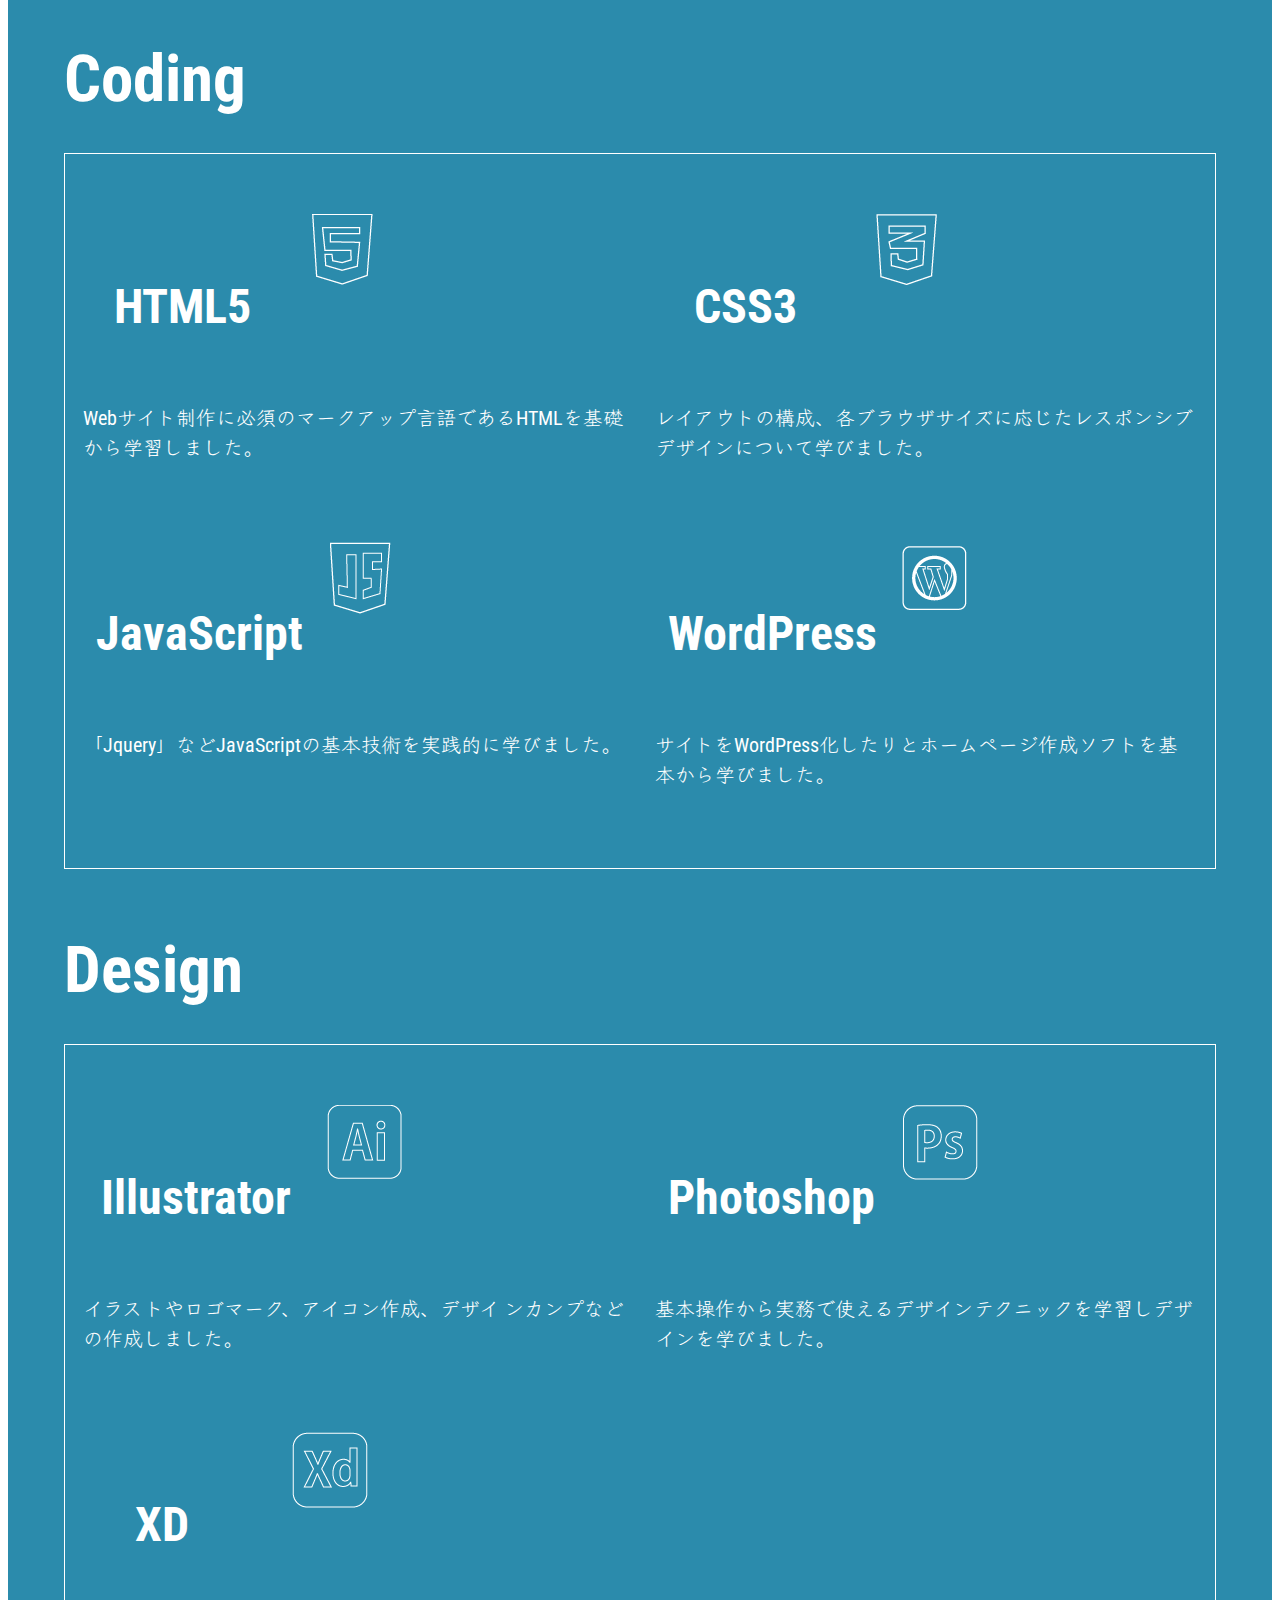
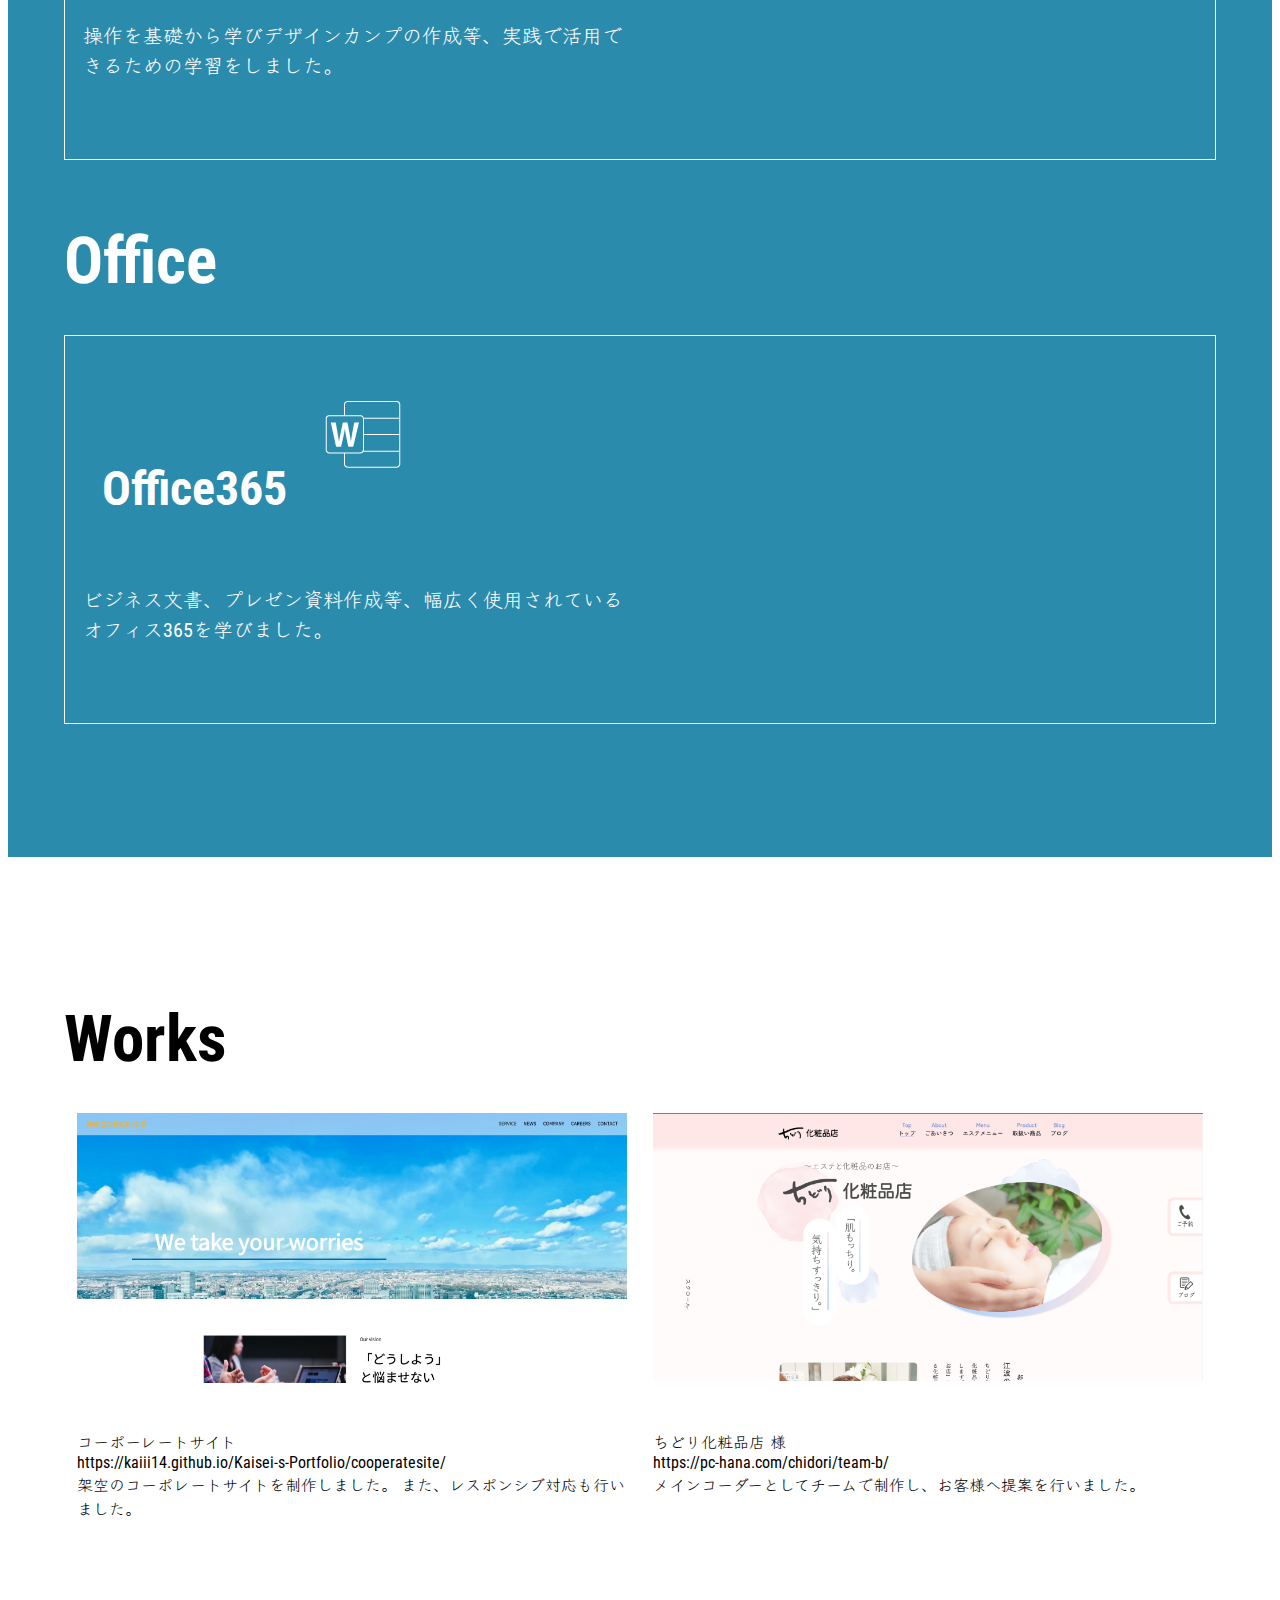
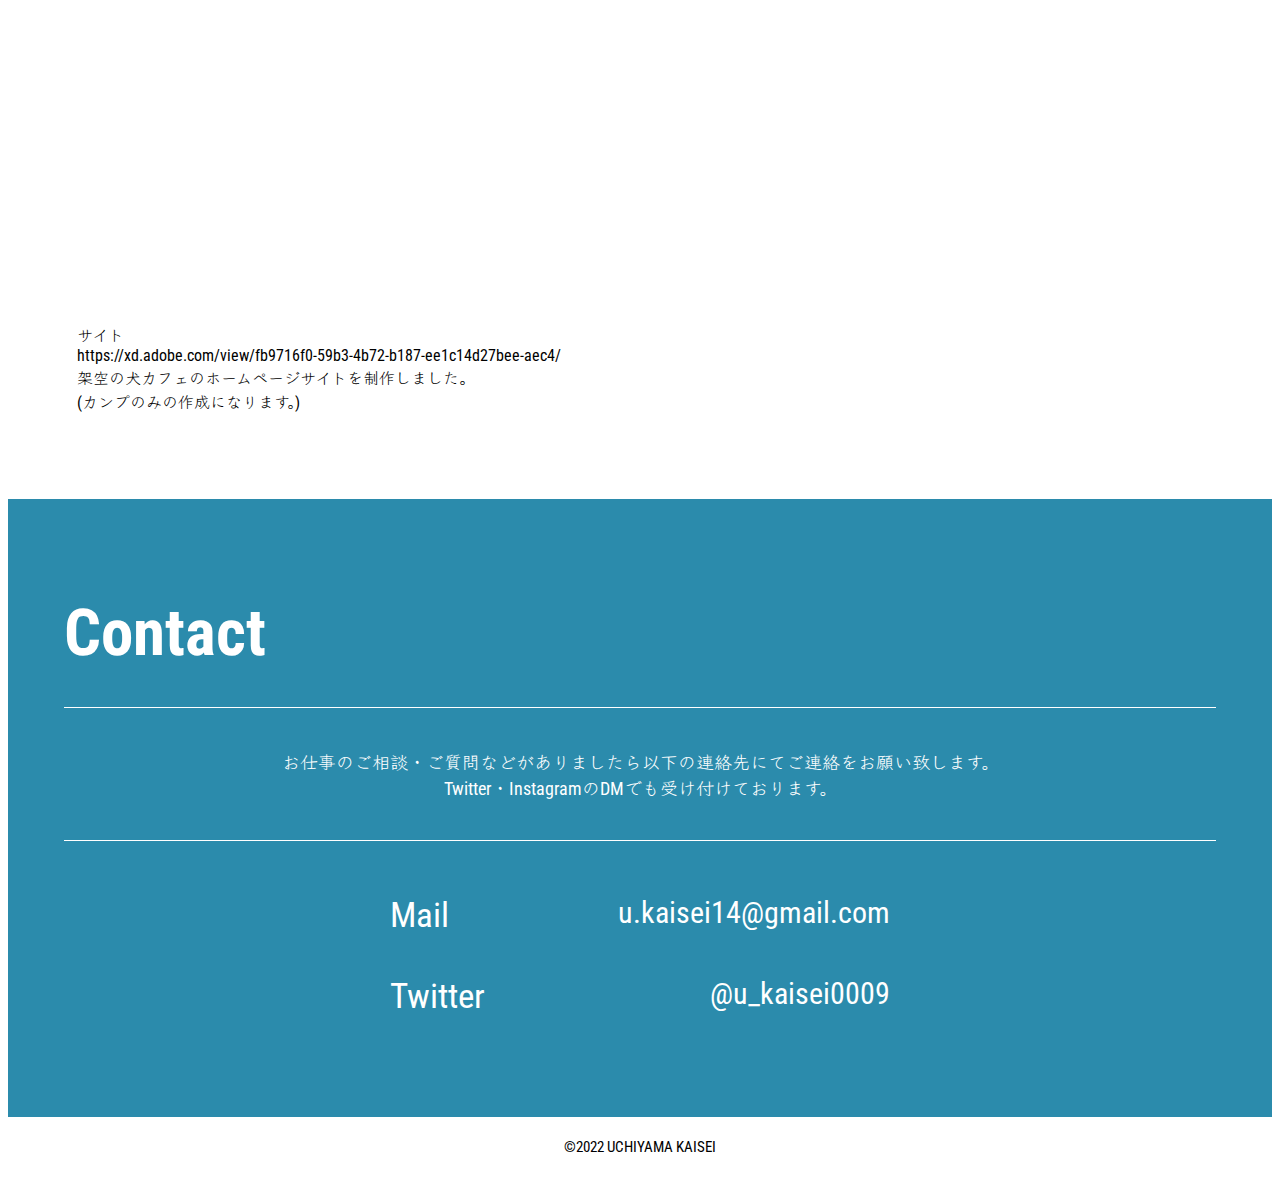
==== commit 9e8f1cf1: "aaaa" ====
--- a/index.html
+++ b/index.html
@@ -11,6 +11,10 @@
     <link rel="preconnect" href="https://fonts.googleapis.com">
     <link rel="preconnect" href="https://fonts.gstatic.com" crossorigin>
     <link href="https://fonts.googleapis.com/css2?family=Klee+One:wght@400;600&display=swap" rel="stylesheet">
+    <link rel="preconnect" href="https://fonts.googleapis.com">
+    <link rel="preconnect" href="https://fonts.gstatic.com" crossorigin>
+    <link href="https://fonts.googleapis.com/css2?family=Roboto+Condensed:wght@400;700&display=swap" rel="stylesheet">
+
 
     <!-- css -->
     <link rel="stylesheet" href="https://unpkg.com/ress/dist/ress.min.css">
@@ -21,7 +25,6 @@
 <body>
     <div class="wrapper">
         <div class="main-visual">
-            <video src="img/guradation.mp4" class="main_video" muted autoplay playsinline loop></video>
             <header>
                 <div class="header_wrapper">
                     <h1>PORTFOLIO</h1>
@@ -214,24 +217,31 @@
                 <h2 class="title">Works</h2>
                 <div class="work_wrapper">
                     <div class="work">
-                        <div class="work_img"><a href="https://kaiii14.github.io/Kaisei-s-Portfolio/cooperatesite/"><img
-                                    src="img/cooperatesite.jpg" alt=""></a></div>
+                        <div class="work_img"><a href="https://kaiii14.github.io/Kaisei-s-Portfolio/cooperatesite/"
+                                target="_blank" rel="noopener noreferrer"><img src="img/cooperatesite.jpg" alt=""></a>
+                        </div>
                         <p>コーポーレートサイト<br><a class="portfolio_url"
-                                href="https://kaiii14.github.io/Kaisei-s-Portfolio/cooperatesite/">https://kaiii14.github.io/Kaisei-s-Portfolio/cooperatesite/</a><br>架空のコーポレートサイトを制作しました。
+                                href="https://kaiii14.github.io/Kaisei-s-Portfolio/cooperatesite/" target="_blank"
+                                rel="noopener noreferrer">https://kaiii14.github.io/Kaisei-s-Portfolio/cooperatesite/</a><br>架空のコーポレートサイトを制作しました。
                             また、レスポンシブ対応も行いました。</p>
                     </div><!-- work -->
                     <div class="work">
-                        <div class="work_img"><a href="https://pc-hana.com/chidori/team-b/"><img src="img/chidori.jpg"
-                                    alt=""></a></div>
-                        <p>ちどり化粧品店&emsp13;様<br><a class="portfolio_url"
-                                href="https://pc-hana.com/chidori/team-b/">https://pc-hana.com/chidori/team-b/</a><br>メインコーダーとしてチームで制作し、お客様へ提案を行いました。
+                        <div class="work_img"><a href="https://pc-hana.com/chidori/team-b/" target="_blank"
+                                rel="noopener noreferrer"><img src="img/chidori.jpg" alt=""></a></div>
+                        <p>ちどり化粧品店&emsp13;様<br><a class="portfolio_url" href="https://pc-hana.com/chidori/team-b/"
+                                target="_blank"
+                                rel="noopener noreferrer">https://pc-hana.com/chidori/team-b/</a><br>メインコーダーとしてチームで制作し、お客様へ提案を行いました。
                         </p>
                     </div><!-- work -->
                     <div class="work">
-                        <div class="work_img"><a href="https://xd.adobe.com/view/fb9716f0-59b3-4b72-b187-ee1c14d27bee-aec4/"><img src="img/work_dogcafe.png"
-                                    alt=""></a></div>
+                        <div class="work_img"><a
+                                href="https://xd.adobe.com/view/fb9716f0-59b3-4b72-b187-ee1c14d27bee-aec4/"
+                                target="_blank" rel="noopener noreferrer"><img src="img/work_dogcafe.png" alt=""></a>
+                        </div>
                         <p>サイト<br><a class="portfolio_url"
-                                href="https://xd.adobe.com/view/fb9716f0-59b3-4b72-b187-ee1c14d27bee-aec4/">https://xd.adobe.com/view/fb9716f0-59b3-4b72-b187-ee1c14d27bee-aec4/</a><br>架空の犬カフェのホームページサイトを制作しました。<br>(カンプのみの作成になります。)
+                                href="https://xd.adobe.com/view/fb9716f0-59b3-4b72-b187-ee1c14d27bee-aec4/"
+                                target="_blank"
+                                rel="noopener noreferrer">https://xd.adobe.com/view/fb9716f0-59b3-4b72-b187-ee1c14d27bee-aec4/</a><br>架空の犬カフェのホームページサイトを制作しました。<br>(カンプのみの作成になります。)
                         </p>
                     </div><!-- work -->
                 </div><!-- work_wrapper -->
@@ -260,10 +270,14 @@
         <footer>
             <small>&copy;2022&nbsp;UCHIYAMA&nbsp;KAISEI</small>
         </footer>
+
+        <div id="lottie"></div>
     </div><!-- wrapper -->
 
     <script src="https://unpkg.com/swiper/swiper-bundle.min.js"></script>
     <script src="script.js"></script>
+    <script
+        src="https://github.com/airbnb/lottie-web/blob/5fb473d0d8f67ab88ff697c9beba83a9da9c6f43/build/player/lottie.min.js"></script>
 </body>
 
 </html>--- a/style.css
+++ b/style.css
@@ -3,7 +3,7 @@
 *{
     box-sizing: border-box;
     list-style-type: none;
-    font-family: 'Klee One', cursive;
+    font-family: 'Roboto Condensed','Klee One', sans-serif;
 }
 
 img{
@@ -40,16 +40,9 @@
     position: relative;
     overflow: hidden;
     margin-bottom: 75px;
-}
-
-.main_video{
-    min-height: 100%;
-    min-width: 100%;
-    width: auto;
-    height: auto;
-    position: absolute;
-    z-index: -1;
-}
+    background-color: #2b8bac;
+}
+
 
 header{
     position: fixed;
@@ -91,10 +84,12 @@
     width: 30px;
     height: 2px;
     left: 9px;
+    transition: all 2s;
 }
 
 .span1{
     top: 12px;
+
 }
 
 .span2{
@@ -104,22 +99,44 @@
 .span3{
     top: 32px;
 }
+
+.cross span{
+    transition: all 2s;
+}
+
+.cross .span1{
+    transform: rotate(45deg);
+    top: 50%;
+    left: 9px;
+}
+.cross .span2{
+    opacity: 0;
+}
+.cross .span3{
+    transform: rotate(-45deg);
+    top: 50%;
+    left: 9px;
+}
+
 /* ==================================== */
 
 .main_title{
     position: absolute;
-    left: -120px;
+    left: -90px;
     bottom: 180px;
     transform: rotate(90deg);
     line-height: 1;
-    color: #fff;
+    color: #333;
 }
 
 .main_title h1{
-    font-size: 65px;
+    font-size: 70px;
 }
 
 .nav_sp{
+    position: absolute;
+    top: 0;
+    left: 150%;
     position: fixed;
     background-color: rgba(255, 255, 255, 0.9);
     height: 100vh;
@@ -128,7 +145,6 @@
     padding-left: 50px;
     z-index: 90;
     font-size: 28px;
-    transform: translateX(100%);
     transition: all 2s;
 }
 
@@ -142,7 +158,7 @@
 }
 
 .open{
-    transform: translateX(0);
+    left: 0;
 }
 
 
@@ -227,20 +243,18 @@
 skill
 ==================================*/
 .skill{
-    background-color: #7E828B;
+    background-color: #2b8bac;
     color: #fff;
     padding-top: 28px;
     padding-bottom: 70px;
 }
 
-.skill .title{
-    margin-bottom: 0;
-}
 
 .skill_wrapper{
     border: 1px solid #fff;
     padding: 0 18px;
     padding-top: 60px;
+    margin-bottom: 63px;
 }
 
 .skill_img{
@@ -272,9 +286,6 @@
     margin-bottom: 58px;
 }
 
-.coding{
-    margin-bottom:63px  ;
-}
 
 /* ================================
 works
@@ -291,6 +302,7 @@
 
 .work_img{
     height: 200px;
+    text-align: center;
 }
 
 /* .portfolio_url{
@@ -302,7 +314,7 @@
 contact
 ==================================*/
 .contact{
-    background-color: #7E828B;
+    background-color: #2b8bac;
     color: #fff;
     padding-top: 42px;
     padding-bottom: 60px;
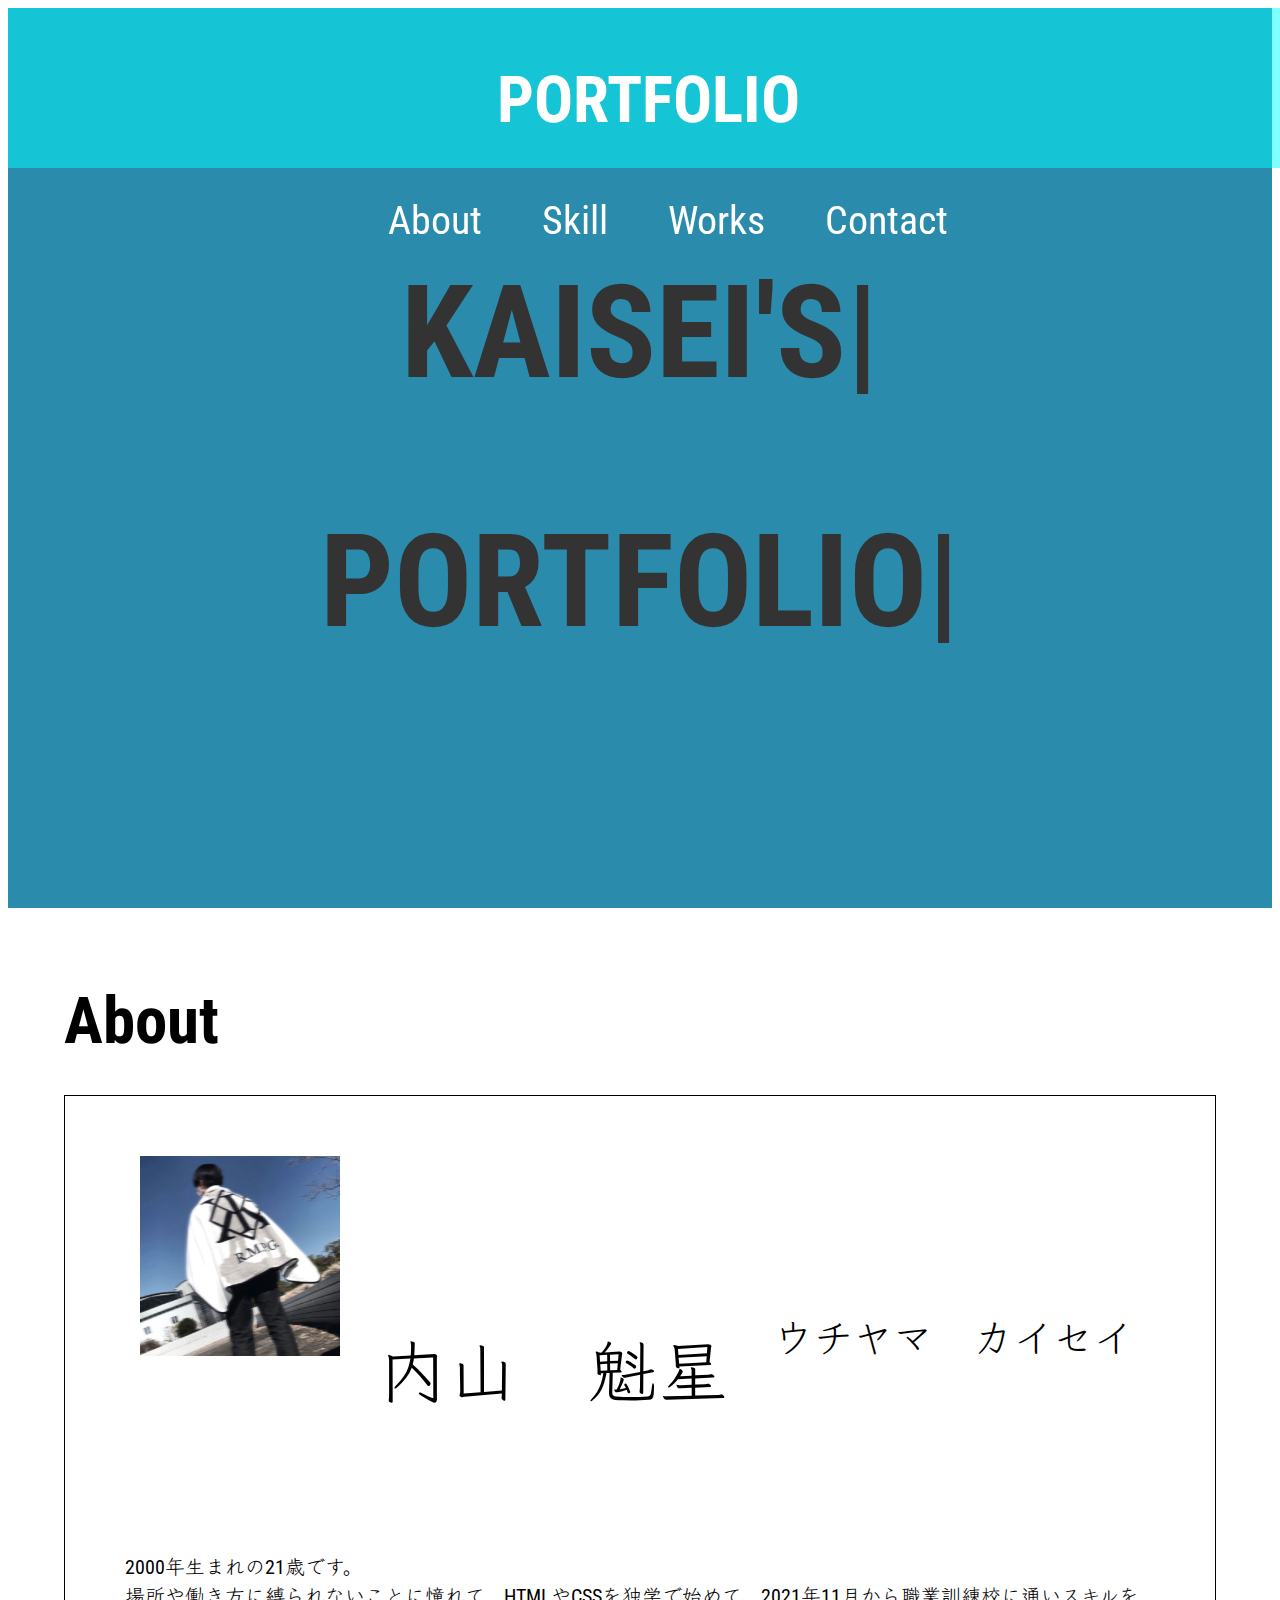
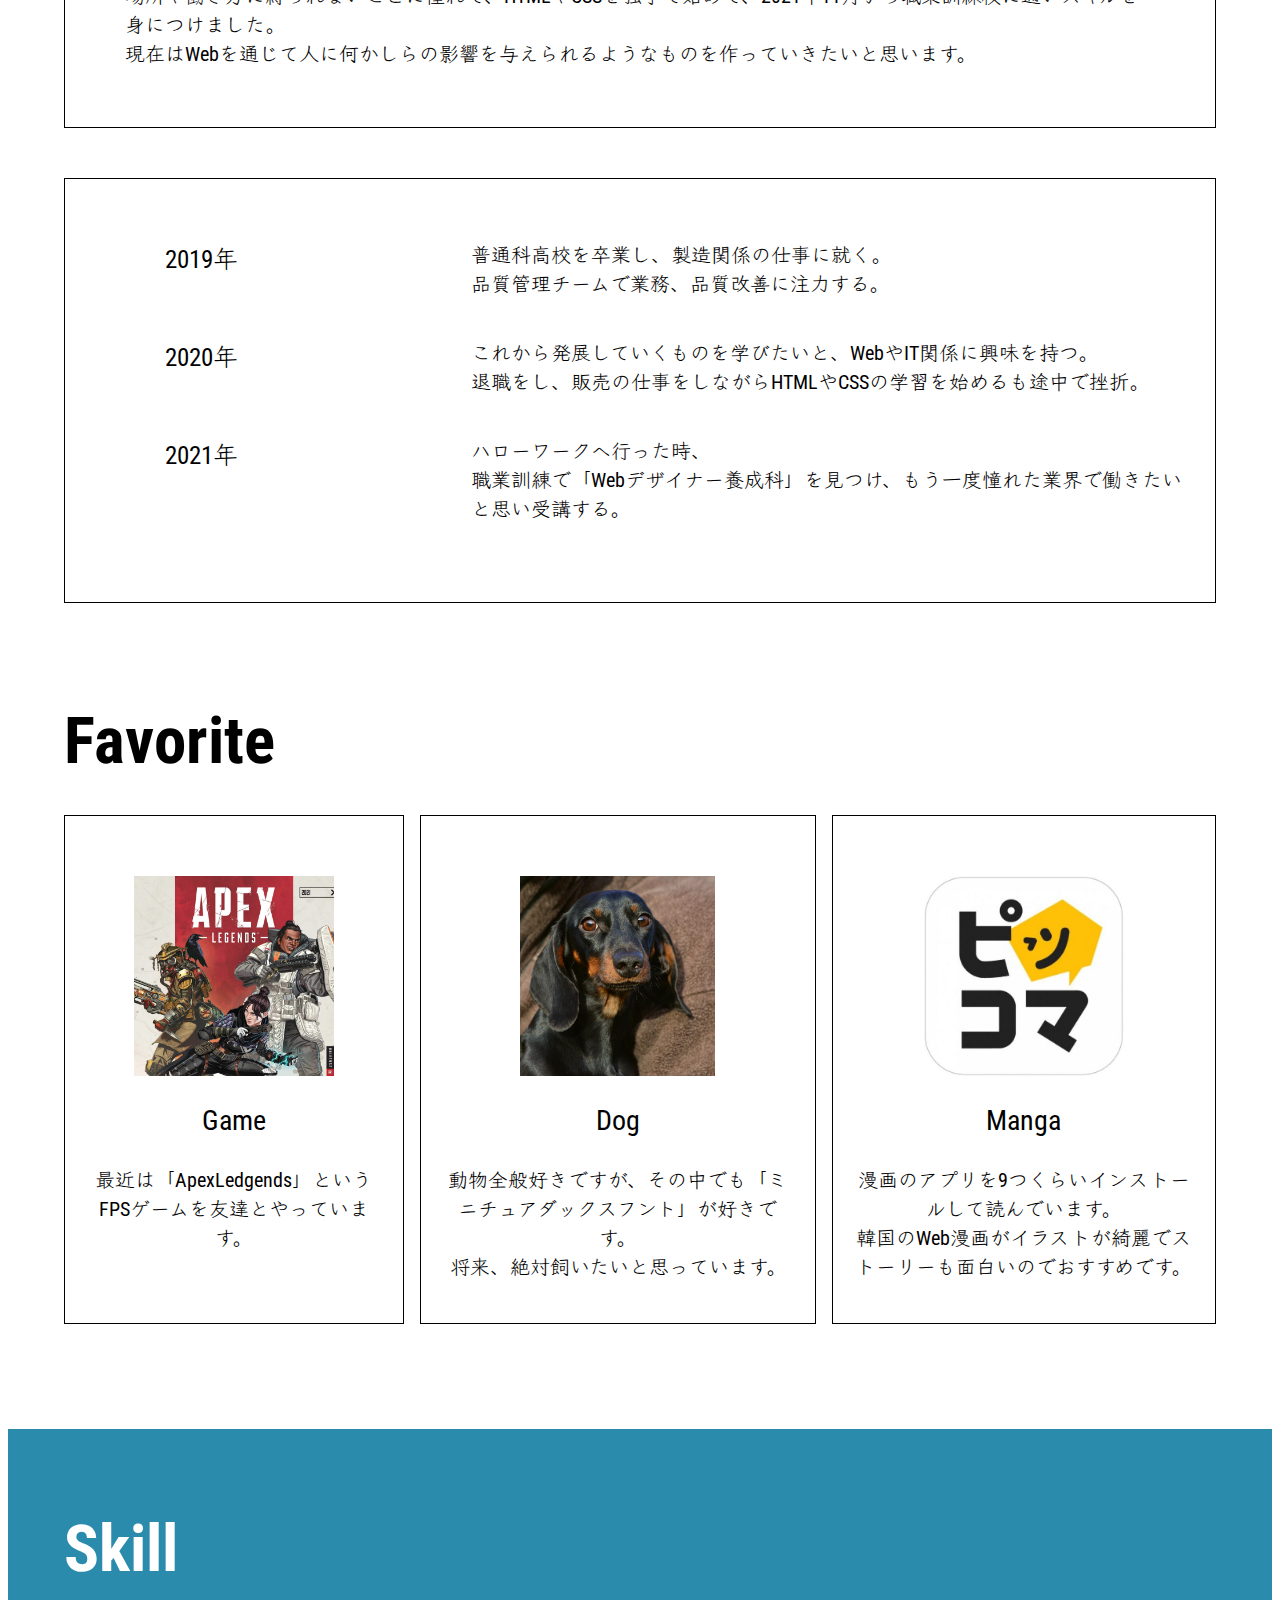
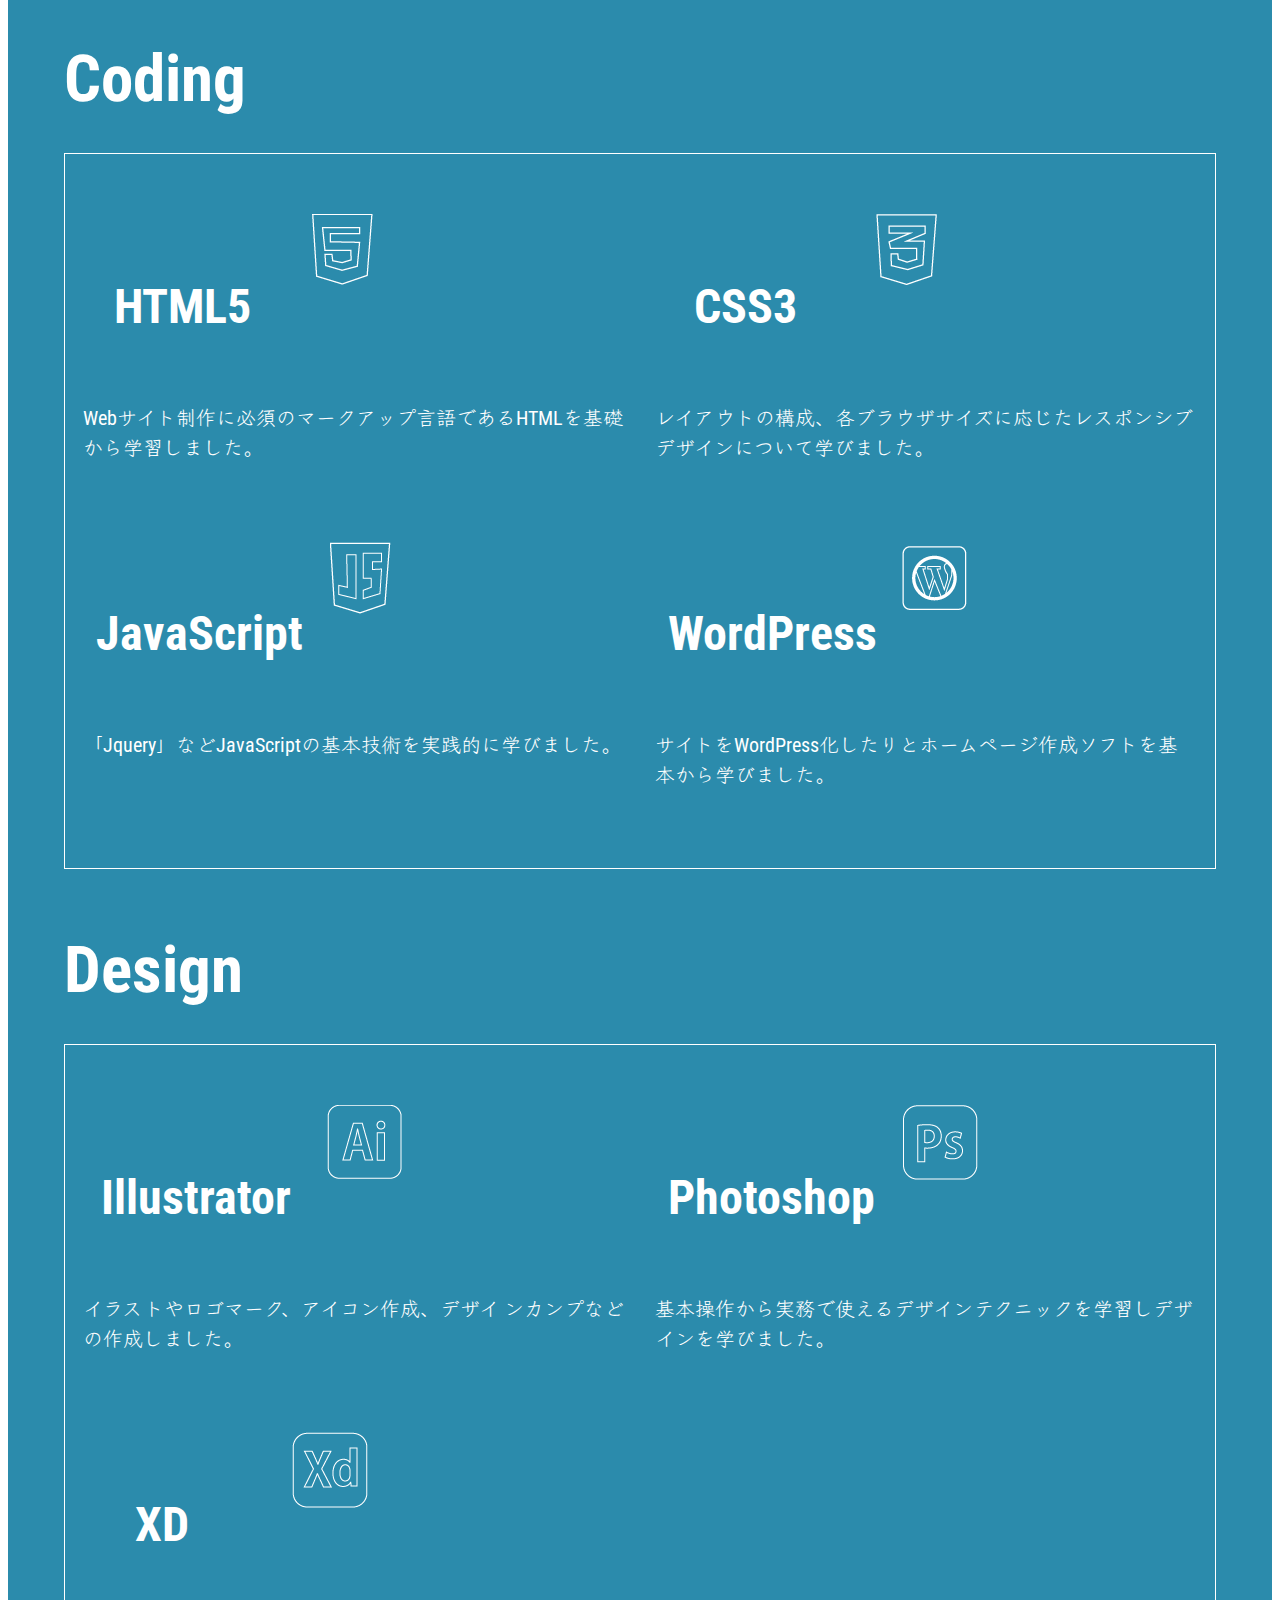
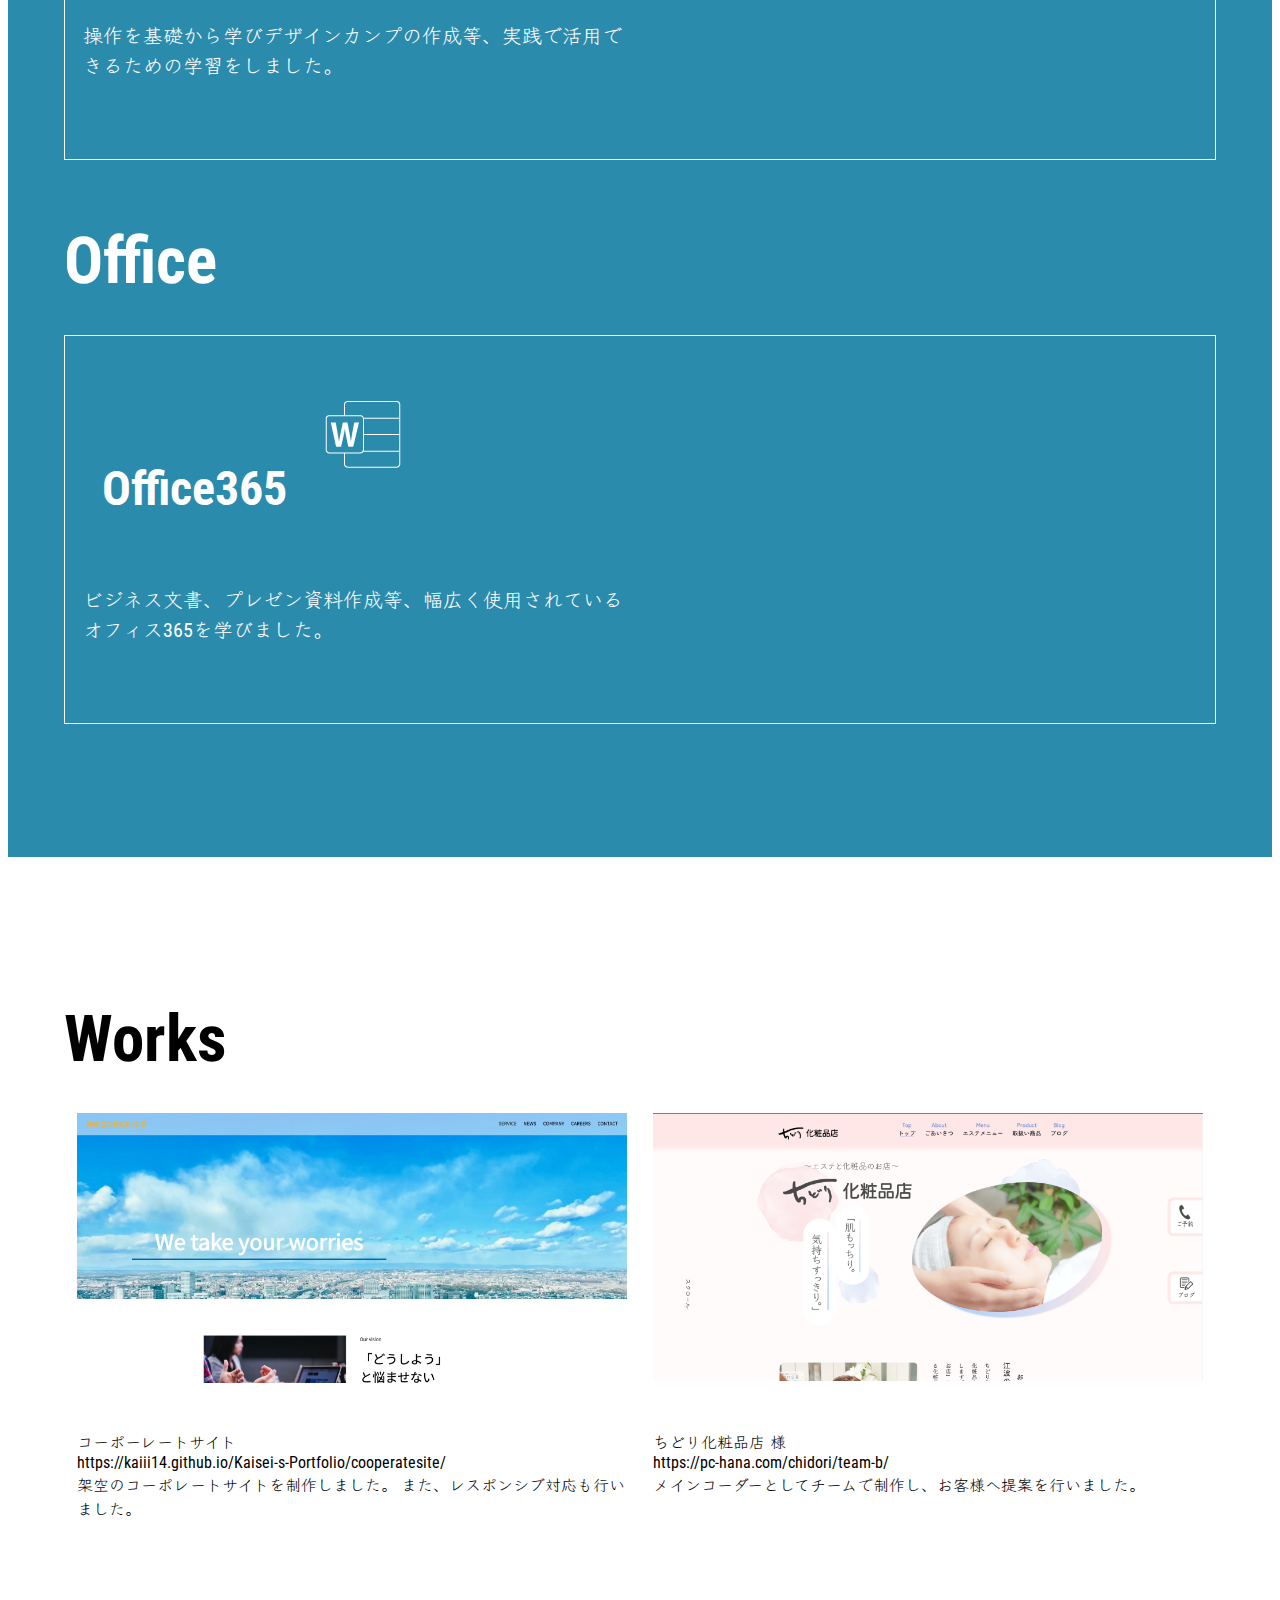
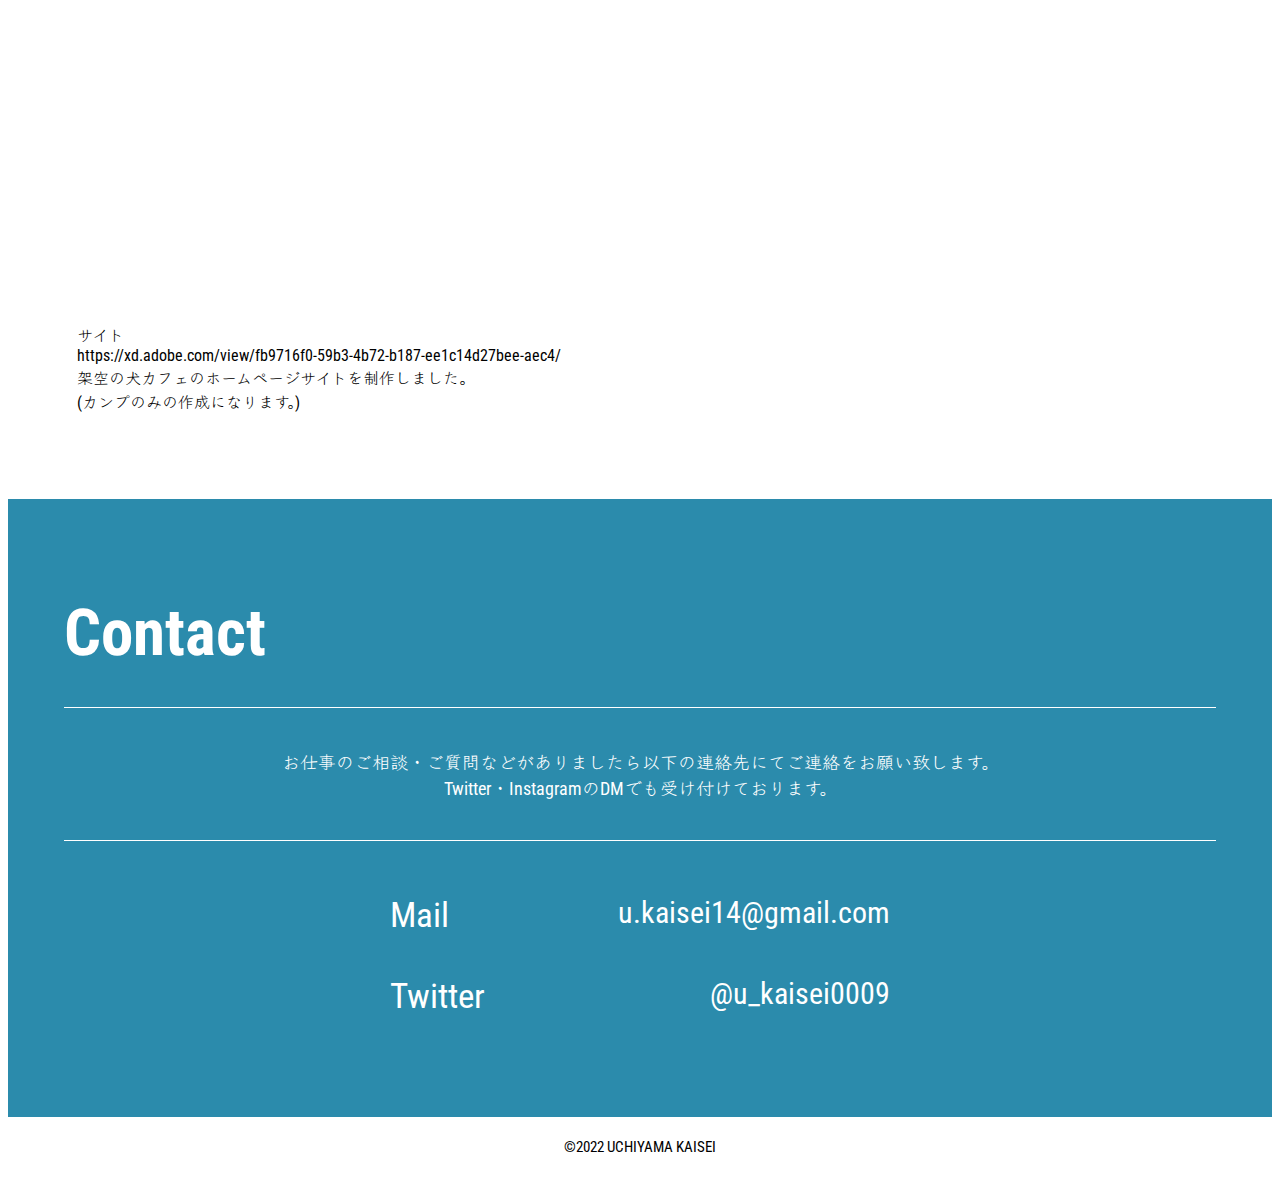
==== commit bead3304: "aaa" ====
--- a/index.html
+++ b/index.html
@@ -54,8 +54,8 @@
 
 
             <div class="main_title">
-                <h1 class="title-1">KAISEI'S</h1>
-                <h1 class="title-2">PORTFOLIO</h1>
+                <h1 class="title-1 TextTyping">KAISEI'S</h1>
+                <h1 class="title-2 TextTyping">PORTFOLIO</h1>
             </div><!-- main_title -->
         </div><!-- main-visual -->
 
@@ -274,6 +274,7 @@
         <div id="lottie"></div>
     </div><!-- wrapper -->
 
+    <script src="https://code.jquery.com/jquery-3.4.1.min.js" integrity="sha256-CSXorXvZcTkaix6Yvo6HppcZGetbYMGWSFlBw8HfCJo=" crossorigin="anonymous"></script>
     <script src="https://unpkg.com/swiper/swiper-bundle.min.js"></script>
     <script src="script.js"></script>
     <script
--- a/style.css
+++ b/style.css
@@ -46,9 +46,11 @@
 
 header{
     position: fixed;
+    display: flex;
+    justify-content: space-between;
     z-index: 100;
     width: 100%;
-    padding: 8px 0;
+    padding: 8px 20px;
     text-align: center;
     color: #fff;
     background-color: rgba(0, 255, 255,0.5);
@@ -56,6 +58,7 @@
 
 header h1{
     text-align: center;
+    font-size:40px;
 }
 
 .nav_pc{
@@ -67,10 +70,7 @@
 ======================================*/
 #hamburger_menu{
     position: relative;
-    position: fixed;
-    z-index: 100;
-    top: 8px;
-    right: 1rem;
+    top: 0;
     width: 50px;
     height: 50px;
     border-radius: 10px;
@@ -127,6 +127,22 @@
     transform: rotate(90deg);
     line-height: 1;
     color: #333;
+}
+
+
+.TextTyping span {
+	display: none;
+}
+
+/*文字列後ろの線の設定*/
+.TextTyping::after {
+ 	content: "|";
+	animation: typinganime 5s ease infinite;
+}
+
+@keyframes typinganime{
+	from{opacity:0}
+	to{opacity:1}
 }
 
 .main_title h1{
@@ -394,11 +410,15 @@
 
 
     .header_wrapper{
-        display: flex;
-        justify-content: space-between ;
         max-width: 1500px;
         margin: 0 auto;
         padding: 0 10px;
+    }
+
+    header{
+        height: 160px;
+        padding-top: 10px;
+        padding-bottom: 0;
     }
 
     .header_wrapper h1{
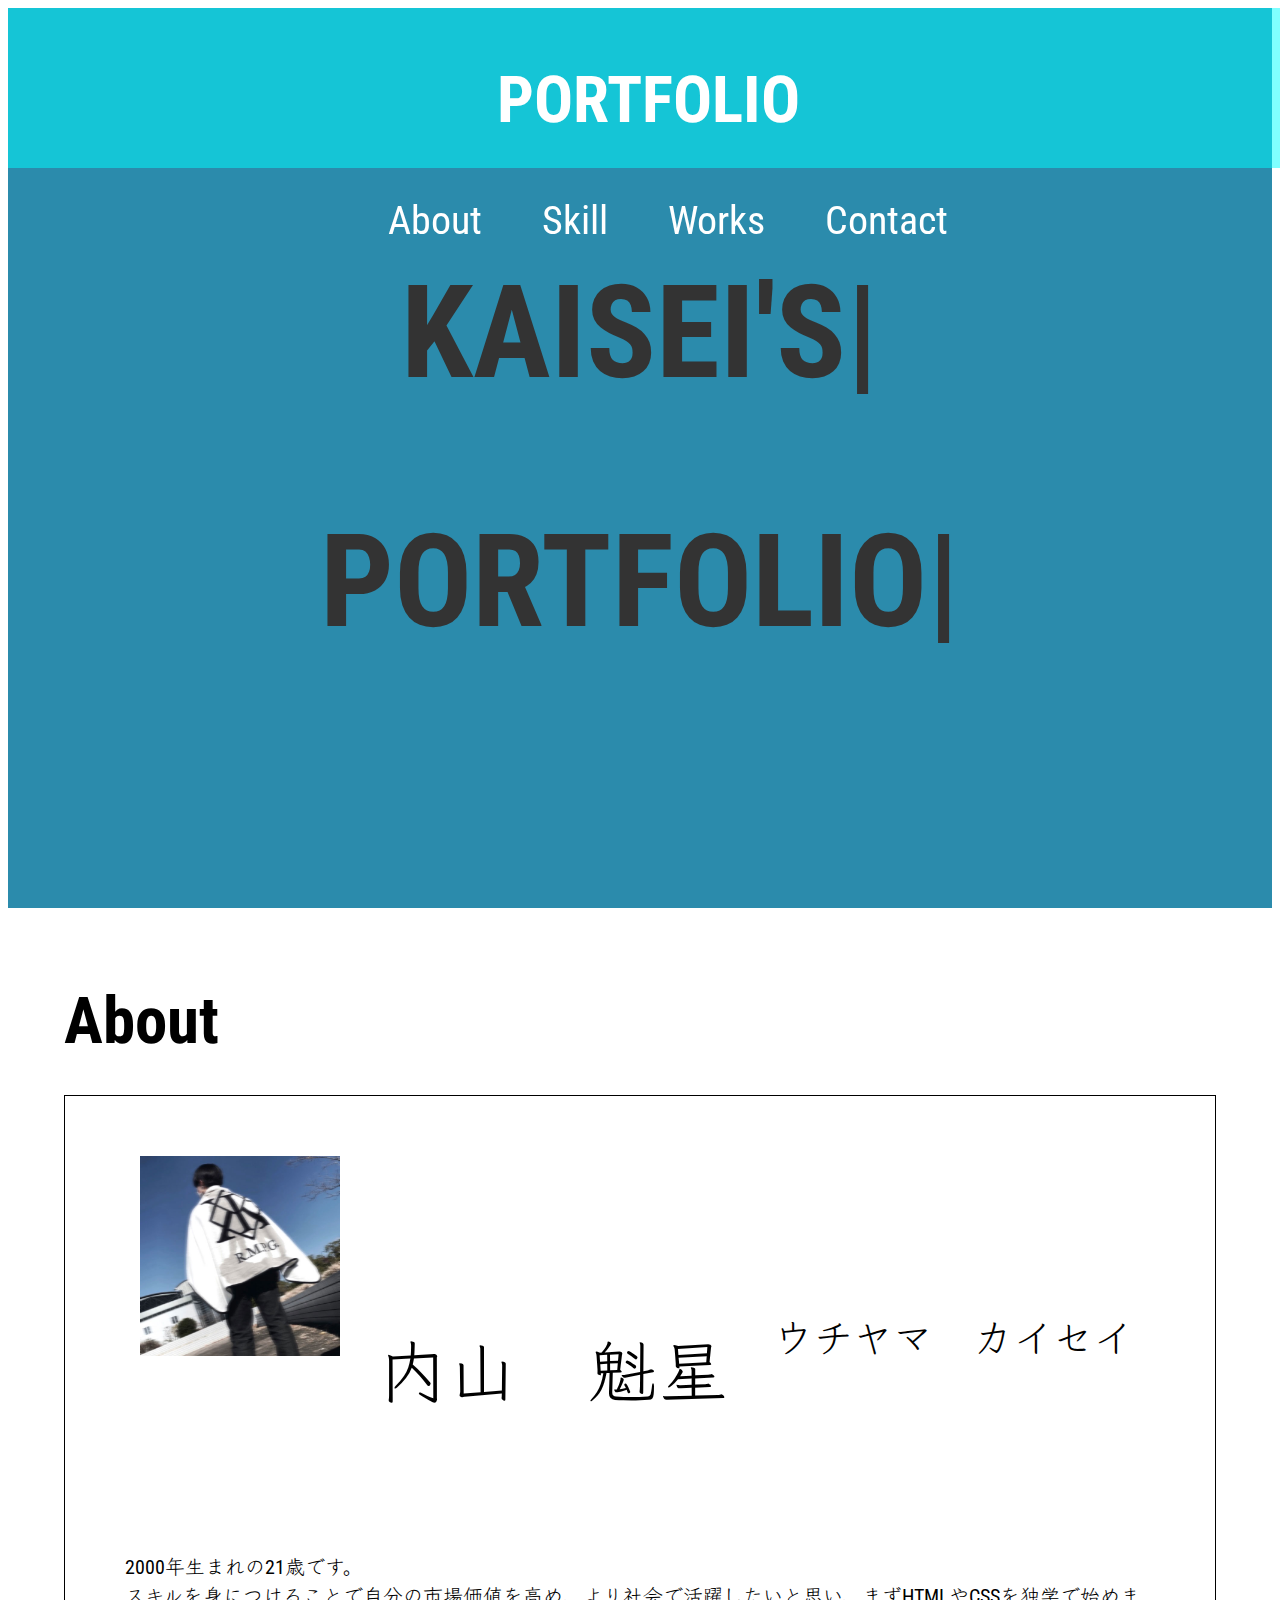
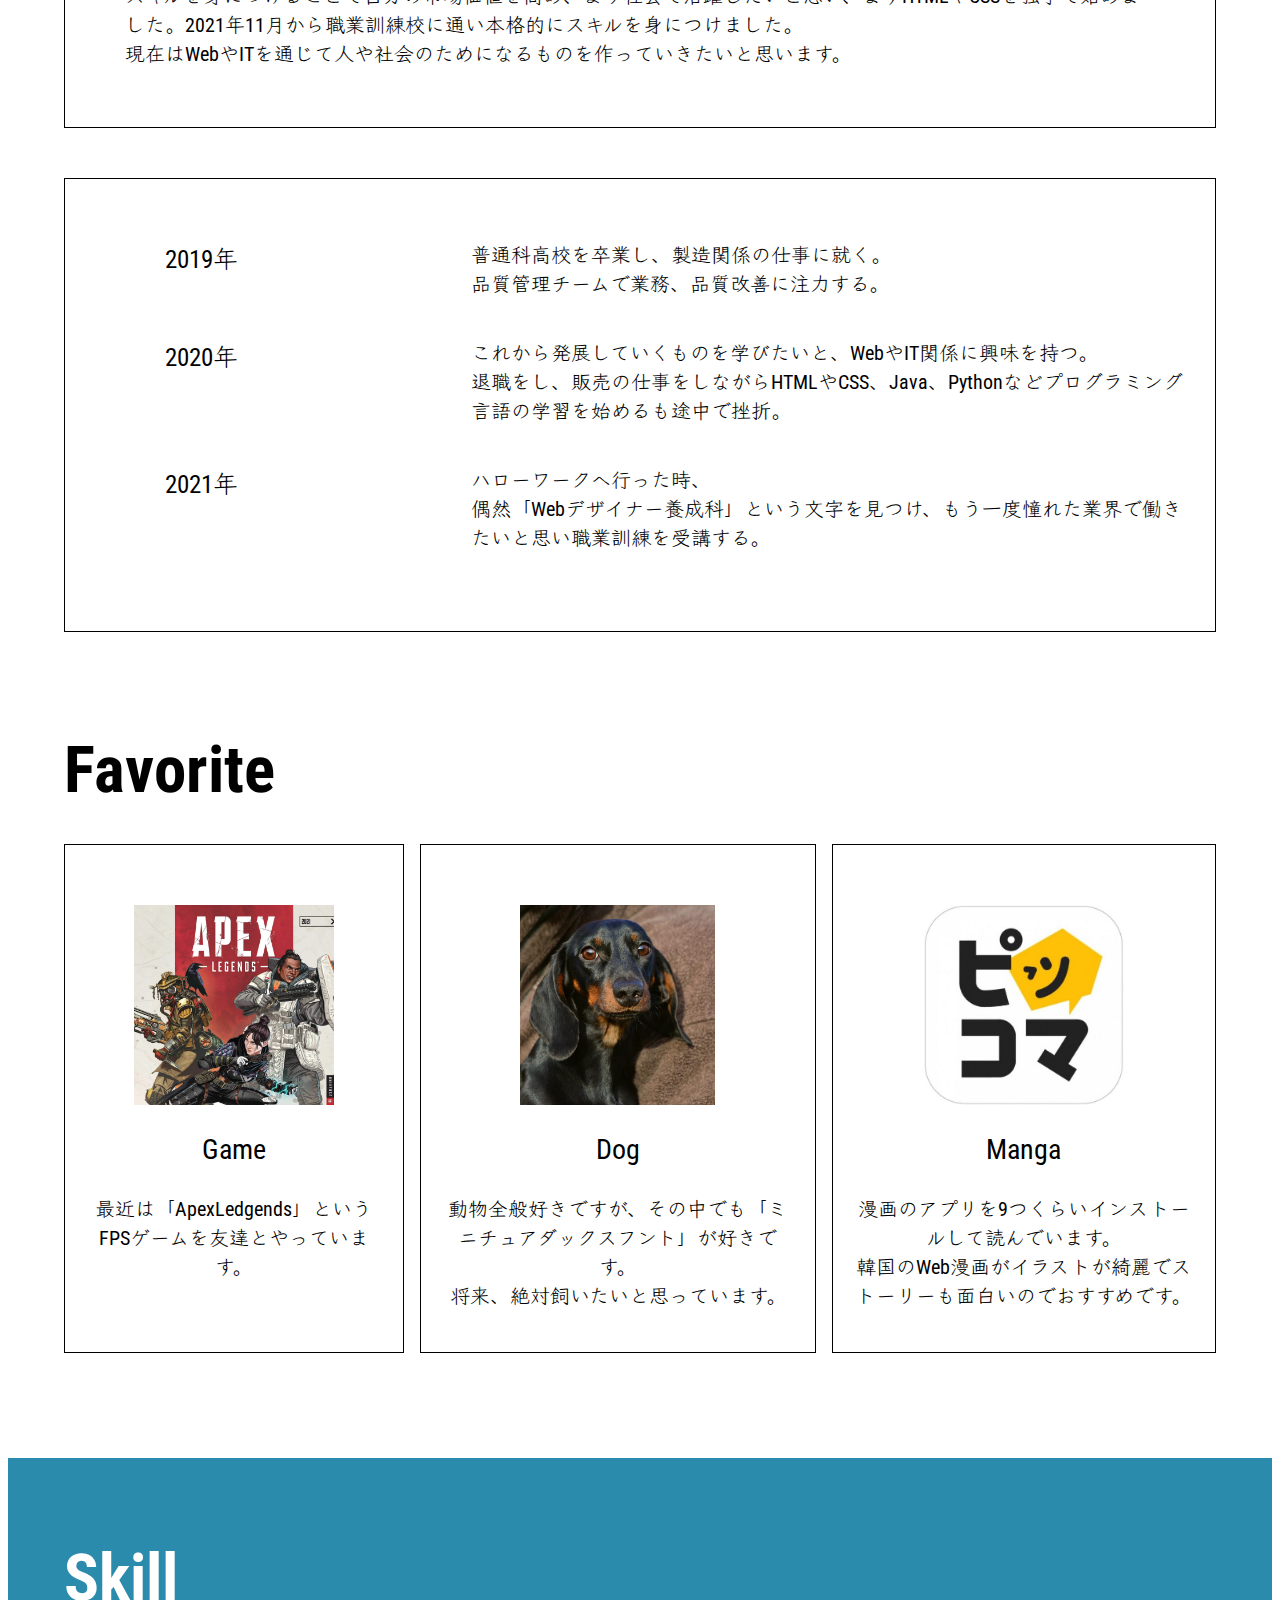
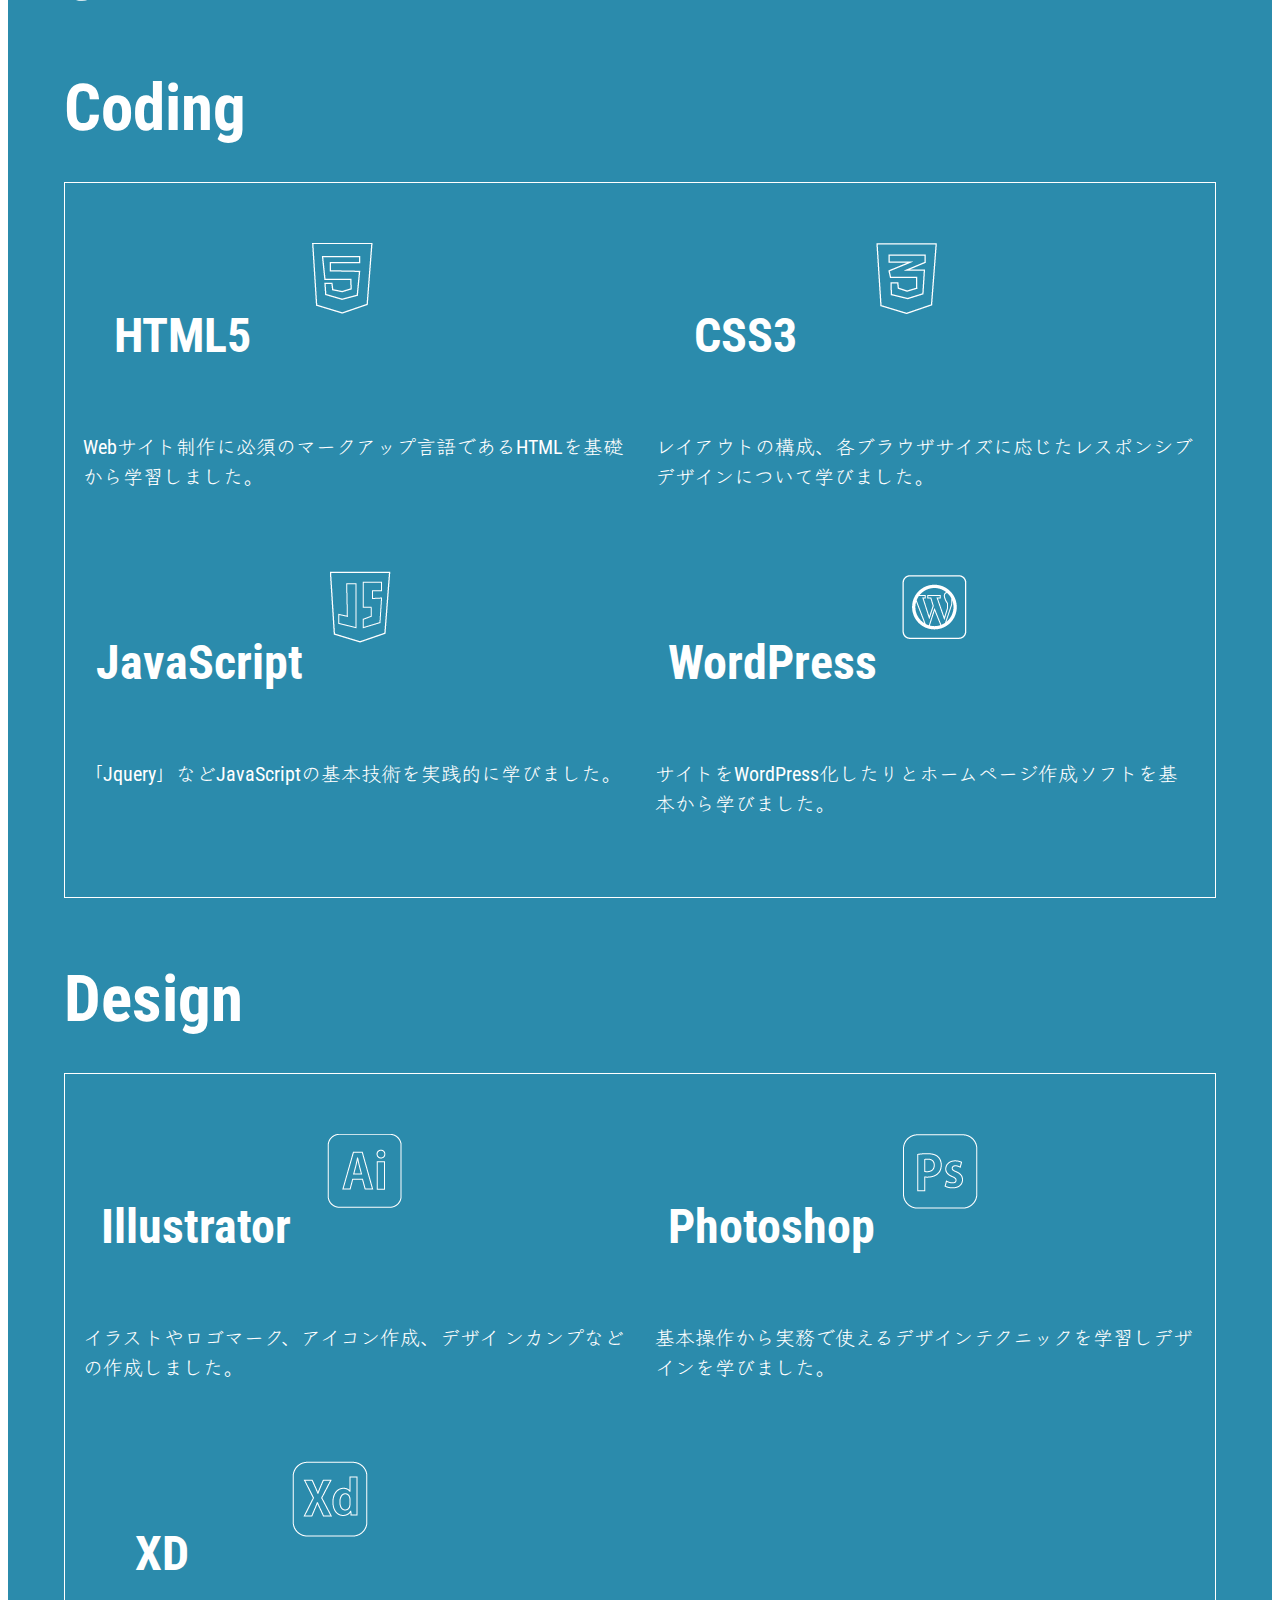
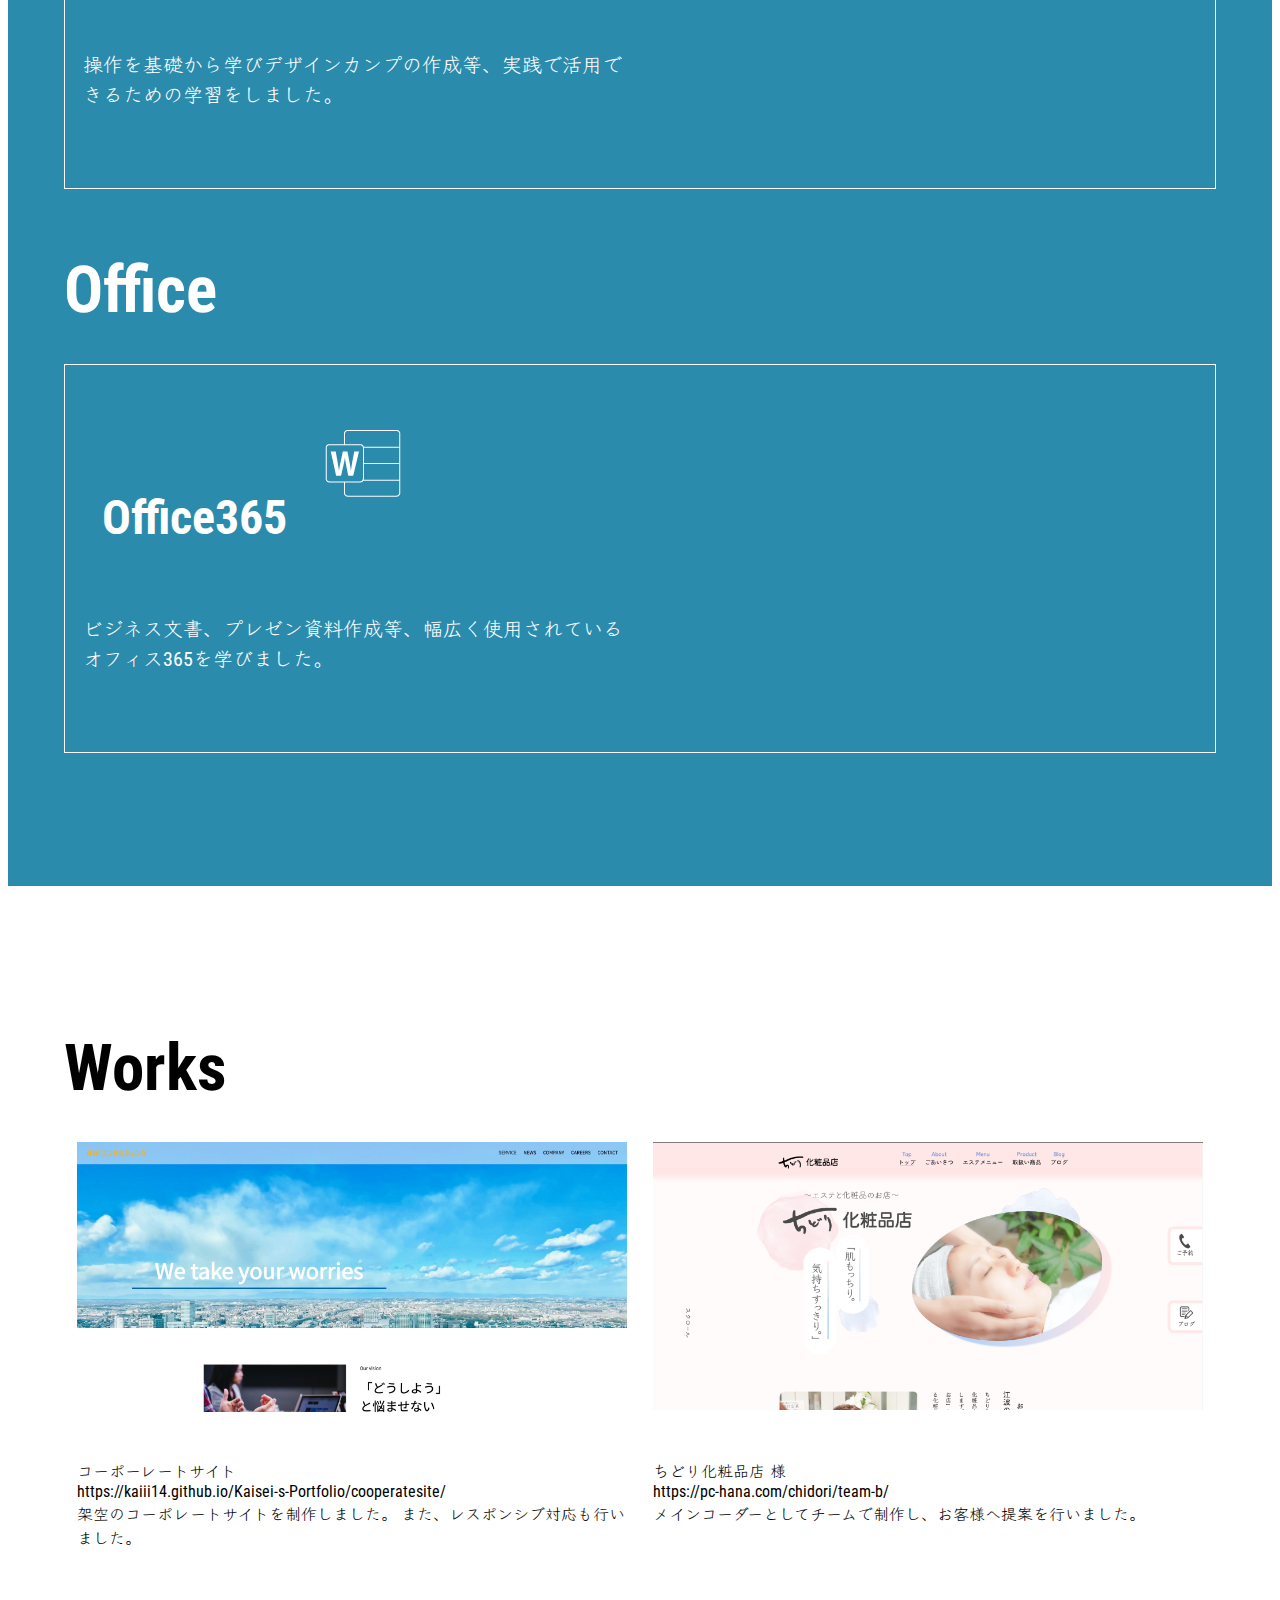
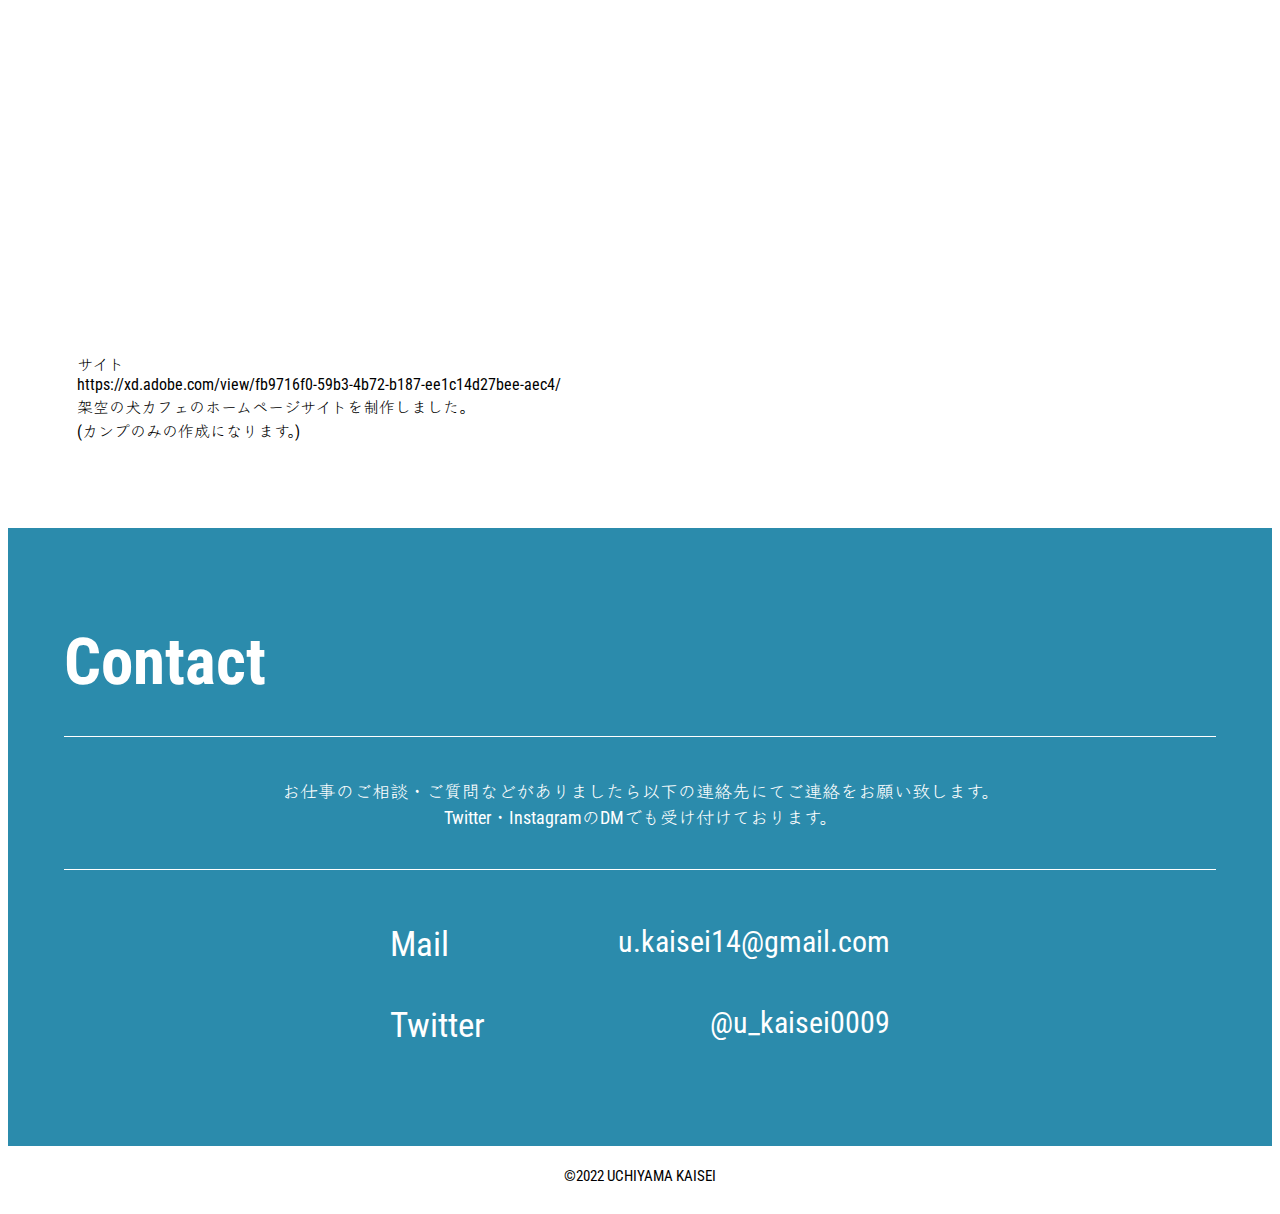
==== commit f8b36e8c: "あ" ====
--- a/index.html
+++ b/index.html
@@ -63,54 +63,62 @@
             <section class="about" id="about">
                 <h2 class="title">About</h2>
                 <div class="profile">
-                    <div class="flex">
+                    <div class="flex fade">
                         <div class="profile_img"><img src="img/profile_img.jpg" alt=""></div>
                         <div class="name">
                             <p>内山　魁星</p>
                             <p>ウチヤマ　カイセイ</p>
                         </div><!-- name -->
                     </div><!-- flex -->
-                    <p class="profile_sentence">
-                        2000年生まれの21歳です。<br>場所や働き方に縛られないことに憧れて、HTMLやCSSを独学で始めて、2021年11月から職業訓練校に通いスキルを身につけました。<br>現在はWebを通じて人に何かしらの影響を与えられるようなものを作っていきたいと思います。
+                    <p class="profile_sentence fade">
+                        2000年生まれの21歳です。<br>スキルを身につけることで自分の市場価値を高め、より社会で活躍したいと思い、まずHTMLやCSSを独学で始めました。2021年11月から職業訓練校に通い本格的にスキルを身につけました。<br>現在はWebやITを通じて人や社会のためになるものを作っていきたいと思います。
                     </p>
                 </div><!-- profile -->
                 <div class="history">
-                    <dl>
-                        <dt>2019年</dt>
-                        <dd>普通科高校を卒業し、製造関係の仕事に就く。<br>品質管理チームで業務、品質改善に注力する。</dd>
-                    </dl>
-                    <dl>
-                        <dt>2020年</dt>
-                        <dd>これから発展していくものを学びたいと、WebやIT関係に興味を持つ。<br>退職をし、販売の仕事をしながらHTMLやCSSの学習を始めるも途中で挫折。</dd>
-                    </dl>
-                    <dl>
-                        <dt>2021年</dt>
-                        <dd>ハローワークへ行った時、<br>職業訓練で「Webデザイナー養成科」を見つけ、もう一度憧れた業界で働きたいと思い受講する。</dd>
-                    </dl>
+                    <div class="fade">
+                        <dl>
+                            <dt>2019年</dt>
+                            <dd>普通科高校を卒業し、製造関係の仕事に就く。<br>品質管理チームで業務、品質改善に注力する。</dd>
+                        </dl>
+                        <dl>
+                            <dt>2020年</dt>
+                            <dd>これから発展していくものを学びたいと、WebやIT関係に興味を持つ。<br>退職をし、販売の仕事をしながらHTMLやCSS、Java、Pythonなどプログラミング言語の学習を始めるも途中で挫折。</dd>
+                        </dl>
+                        <dl>
+                            <dt>2021年</dt>
+                            <dd>ハローワークへ行った時、<br>偶然「Webデザイナー養成科」という文字を見つけ、もう一度憧れた業界で働きたいと思い職業訓練を受講する。</dd>
+                        </dl>
+                    </div><!-- fade -->
                 </div><!-- history -->
                 <div class="favorite">
                     <h2 class="title">Favorite</h2>
-                    <div class="swiper mySwiper sp">
+                    <div class="swiper mySwiper sp fade">
                         <div class="swiper-wrapper">
                             <div class="swiper-slide">
-                                <div class="fav_img"><img src="img/apex.jpeg" alt=""></div>
-                                <p class="fav_title">Game</p>
-                                <p>最近は「ApexLedgends」というFPSゲームを友達とやっています。</p>
+                                <div class="fade">
+                                    <div class="fav_img"><img src="img/apex.jpeg" alt=""></div>
+                                    <p class="fav_title">Game</p>
+                                    <p>最近は「ApexLedgends」というFPSゲームを友達とやっています。</p>
+                                </div><!-- fade -->
                             </div><!-- swiper-slide -->
                             <div class="swiper-slide">
-                                <div class="fav_img"><img src="img/dachshund.jpg" alt=""></div>
-                                <p class="fav_title">Dog</p>
-                                <p>動物全般好きですが、その中でも「ミニチュアダックスフンド」が好きです。<br>将来、絶対飼いたいと思っています。</p>
+                                <div class="fade">
+                                    <div class="fav_img"><img src="img/dachshund.jpg" alt=""></div>
+                                    <p class="fav_title">Dog</p>
+                                    <p>動物全般好きですが、その中でも「ミニチュアダックスフンド」が好きです。<br>将来、絶対飼いたいと思っています。</p>
+                                </div><!-- fade -->
                             </div><!-- swiper-slide -->
                             <div class="swiper-slide">
-                                <div class="fav_img"><img src="img/pikkoma.jpeg" alt=""></div>
-                                <p class="fav_title">Manga</p>
-                                <p>漫画のアプリを9つくらいインストールして読んでいます。<br>韓国のWeb漫画がイラストが綺麗でストーリーも面白いのでおすすめです。</p>
+                                <div class="fade">
+                                    <div class="fav_img"><img src="img/pikkoma.jpeg" alt=""></div>
+                                    <p class="fav_title">Manga</p>
+                                    <p>漫画のアプリを9つくらいインストールして読んでいます。<br>韓国のWeb漫画がイラストが綺麗でストーリーも面白いのでおすすめです。</p>
+                                </div><!-- fade -->
                             </div><!-- swiper-slide -->
                         </div><!-- swiper-wrapper -->
                     </div><!-- swiper -->
 
-                    <div class="fav_container pc">
+                    <div class="fav_container pc fade">
                         <div class="fav_item">
                             <div class="fav_img"><img src="img/apex.jpeg" alt=""></div>
                             <p class="fav_title">Game</p>
@@ -140,28 +148,28 @@
                 <div class="coding">
                     <h2 class="title">Coding</h2>
                     <div class="skill_wrapper">
-                        <div class="skill_item">
+                        <div class="skill_item fade">
                             <div class="skill_name">
                                 <h3>HTML5</h3>
                                 <div class="skill_img"><img src="img/HTML.png" alt=""></div>
                             </div><!-- skill_name -->
                             <p>Webサイト制作に必須のマークアップ言語であるHTMLを基礎から学習しました。</p>
                         </div><!-- skill_item -->
-                        <div class="skill_item">
+                        <div class="skill_item fade">
                             <div class="skill_name">
                                 <h3>CSS3</h3>
                                 <div class="skill_img"><img src="img/CSS.png" alt=""></div>
                             </div><!-- skill_name -->
                             <p>レイアウトの構成、各ブラウザサイズに応じたレスポンシブデザインについて学びました。</p>
                         </div><!-- skill_item -->
-                        <div class="skill_item">
+                        <div class="skill_item fade">
                             <div class="skill_name">
                                 <h3>JavaScript</h3>
                                 <div class="skill_img"><img src="img/JS.png" alt=""></div>
                             </div><!-- skill_name -->
                             <p>「Jquery」などJavaScriptの基本技術を実践的に学びました。</p>
                         </div><!-- skill_item -->
-                        <div class="skill_item">
+                        <div class="skill_item fade">
                             <div class="skill_name">
                                 <h3>WordPress</h3>
                                 <div class="skill_img"><img src="img/wordpress.png" alt=""></div>
@@ -173,21 +181,21 @@
                 <div class="design">
                     <h2 class="title">Design</h2>
                     <div class="skill_wrapper">
-                        <div class="skill_item">
+                        <div class="skill_item fade">
                             <div class="skill_name">
                                 <h3>Illustrator</h3>
                                 <div class="skill_img"><img src="img/illustraror.png" alt=""></div>
                             </div><!-- skill_name -->
                             <p>イラストやロゴマーク、アイコン作成、デザイ ンカンプなどの作成しました。</p>
                         </div><!-- skill_item -->
-                        <div class="skill_item">
+                        <div class="skill_item fade">
                             <div class="skill_name">
                                 <h3>Photoshop</h3>
                                 <div class="skill_img"><img src="img/photoshop.png" alt=""></div>
                             </div><!-- skill_name -->
                             <p>基本操作から実務で使えるデザインテクニックを学習しデザインを学びました。</p>
                         </div><!-- skill_item -->
-                        <div class="skill_item">
+                        <div class="skill_item fade">
                             <div class="skill_name">
                                 <h3>XD</h3>
                                 <div class="skill_img"><img src="img/XD.png" alt=""></div>
@@ -199,7 +207,7 @@
                 <div class="office">
                     <h2 class="title">Office</h2>
                     <div class="skill_wrapper">
-                        <div class="skill_item">
+                        <div class="skill_item fade">
                             <div class="skill_name">
                                 <h3>Office365</h3>
                                 <div class="skill_img"><img src="img/office1.png" alt=""></div>
@@ -216,7 +224,7 @@
             <div class="padding_wrapper">
                 <h2 class="title">Works</h2>
                 <div class="work_wrapper">
-                    <div class="work">
+                    <div class="work fade">
                         <div class="work_img"><a href="https://kaiii14.github.io/Kaisei-s-Portfolio/cooperatesite/"
                                 target="_blank" rel="noopener noreferrer"><img src="img/cooperatesite.jpg" alt=""></a>
                         </div>
@@ -225,7 +233,7 @@
                                 rel="noopener noreferrer">https://kaiii14.github.io/Kaisei-s-Portfolio/cooperatesite/</a><br>架空のコーポレートサイトを制作しました。
                             また、レスポンシブ対応も行いました。</p>
                     </div><!-- work -->
-                    <div class="work">
+                    <div class="work fade">
                         <div class="work_img"><a href="https://pc-hana.com/chidori/team-b/" target="_blank"
                                 rel="noopener noreferrer"><img src="img/chidori.jpg" alt=""></a></div>
                         <p>ちどり化粧品店&emsp13;様<br><a class="portfolio_url" href="https://pc-hana.com/chidori/team-b/"
@@ -233,7 +241,7 @@
                                 rel="noopener noreferrer">https://pc-hana.com/chidori/team-b/</a><br>メインコーダーとしてチームで制作し、お客様へ提案を行いました。
                         </p>
                     </div><!-- work -->
-                    <div class="work">
+                    <div class="work fade">
                         <div class="work_img"><a
                                 href="https://xd.adobe.com/view/fb9716f0-59b3-4b72-b187-ee1c14d27bee-aec4/"
                                 target="_blank" rel="noopener noreferrer"><img src="img/work_dogcafe.png" alt=""></a>
--- a/style.css
+++ b/style.css
@@ -33,6 +33,21 @@
 .title{
     font-size: 50px;
     margin-bottom: 36px;
+}
+
+.fadeIn{
+    animation: fadein 2s;
+}
+
+@keyframes fadein{
+    0%{
+        transform: translateY(100px);
+        opacity: 0;
+    }
+    100%{
+        top:0;
+        opacity: 1;
+    }
 }
 
 .main-visual{
